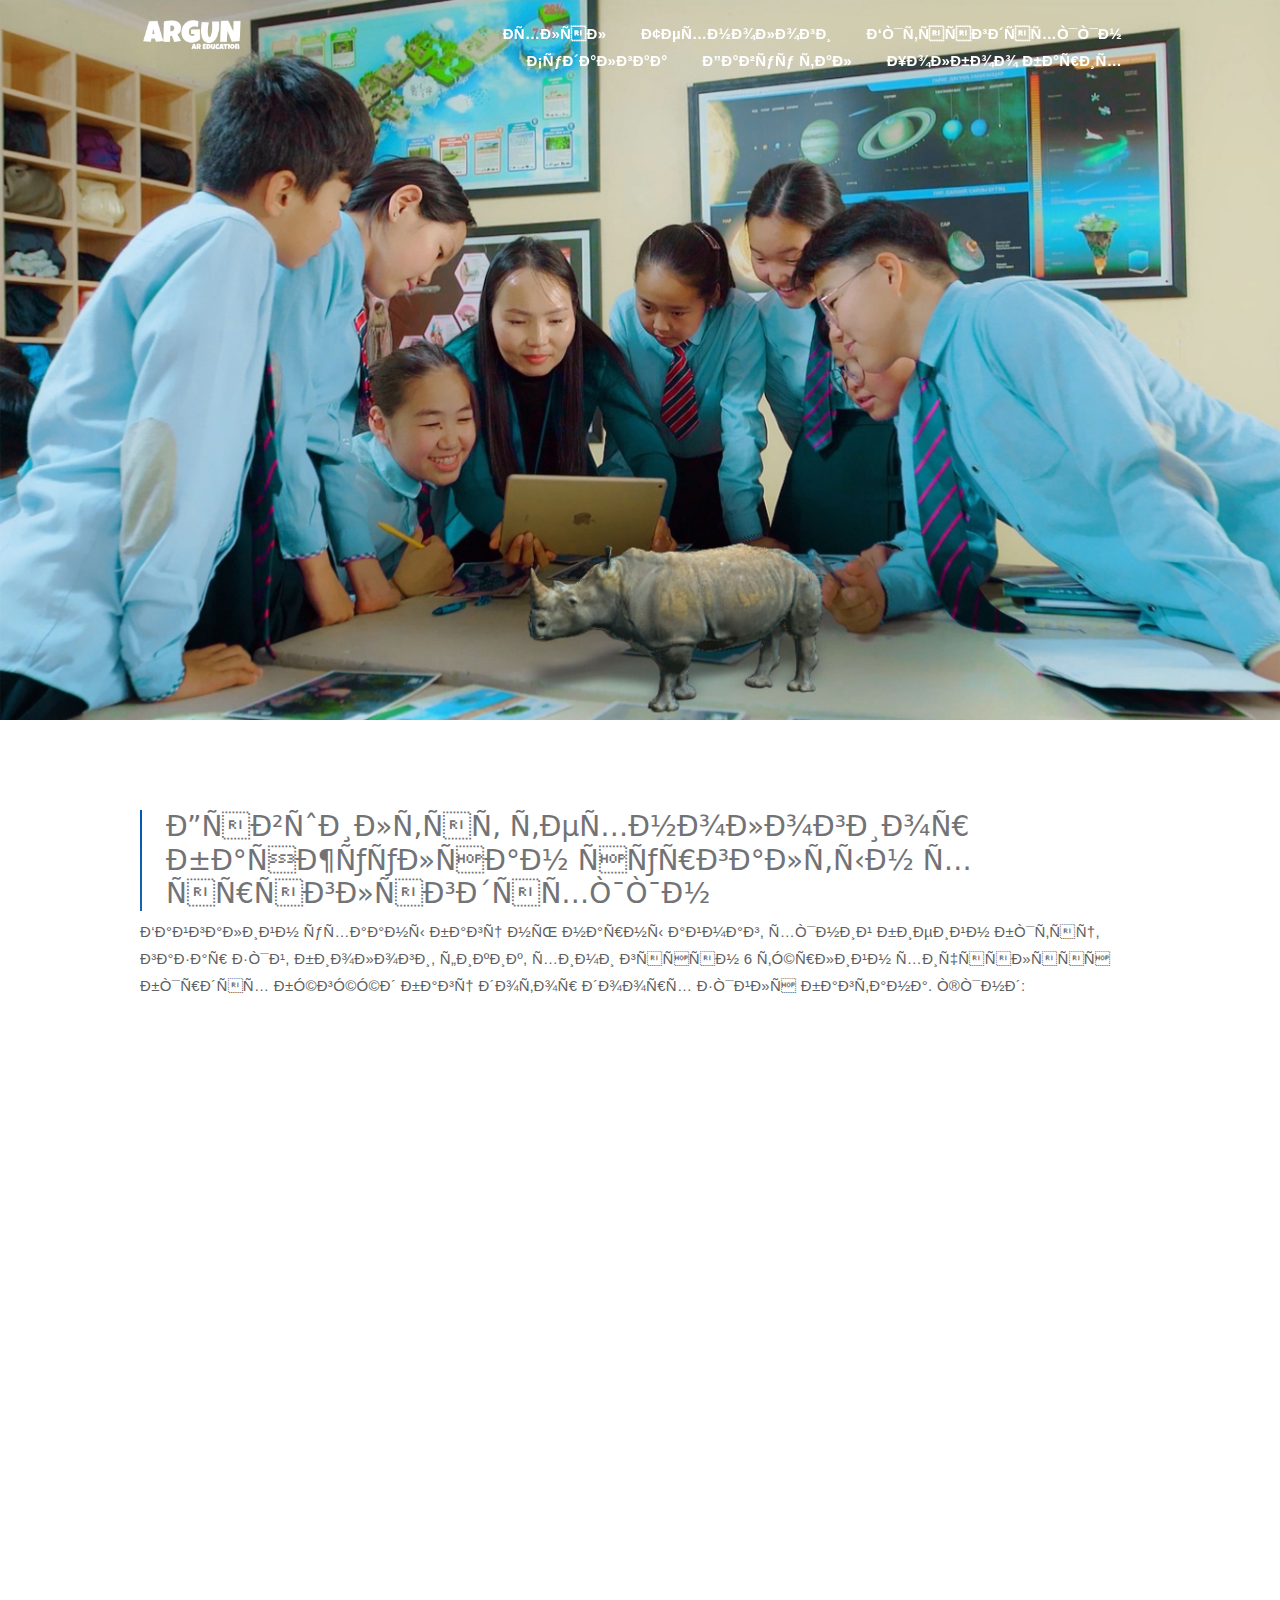
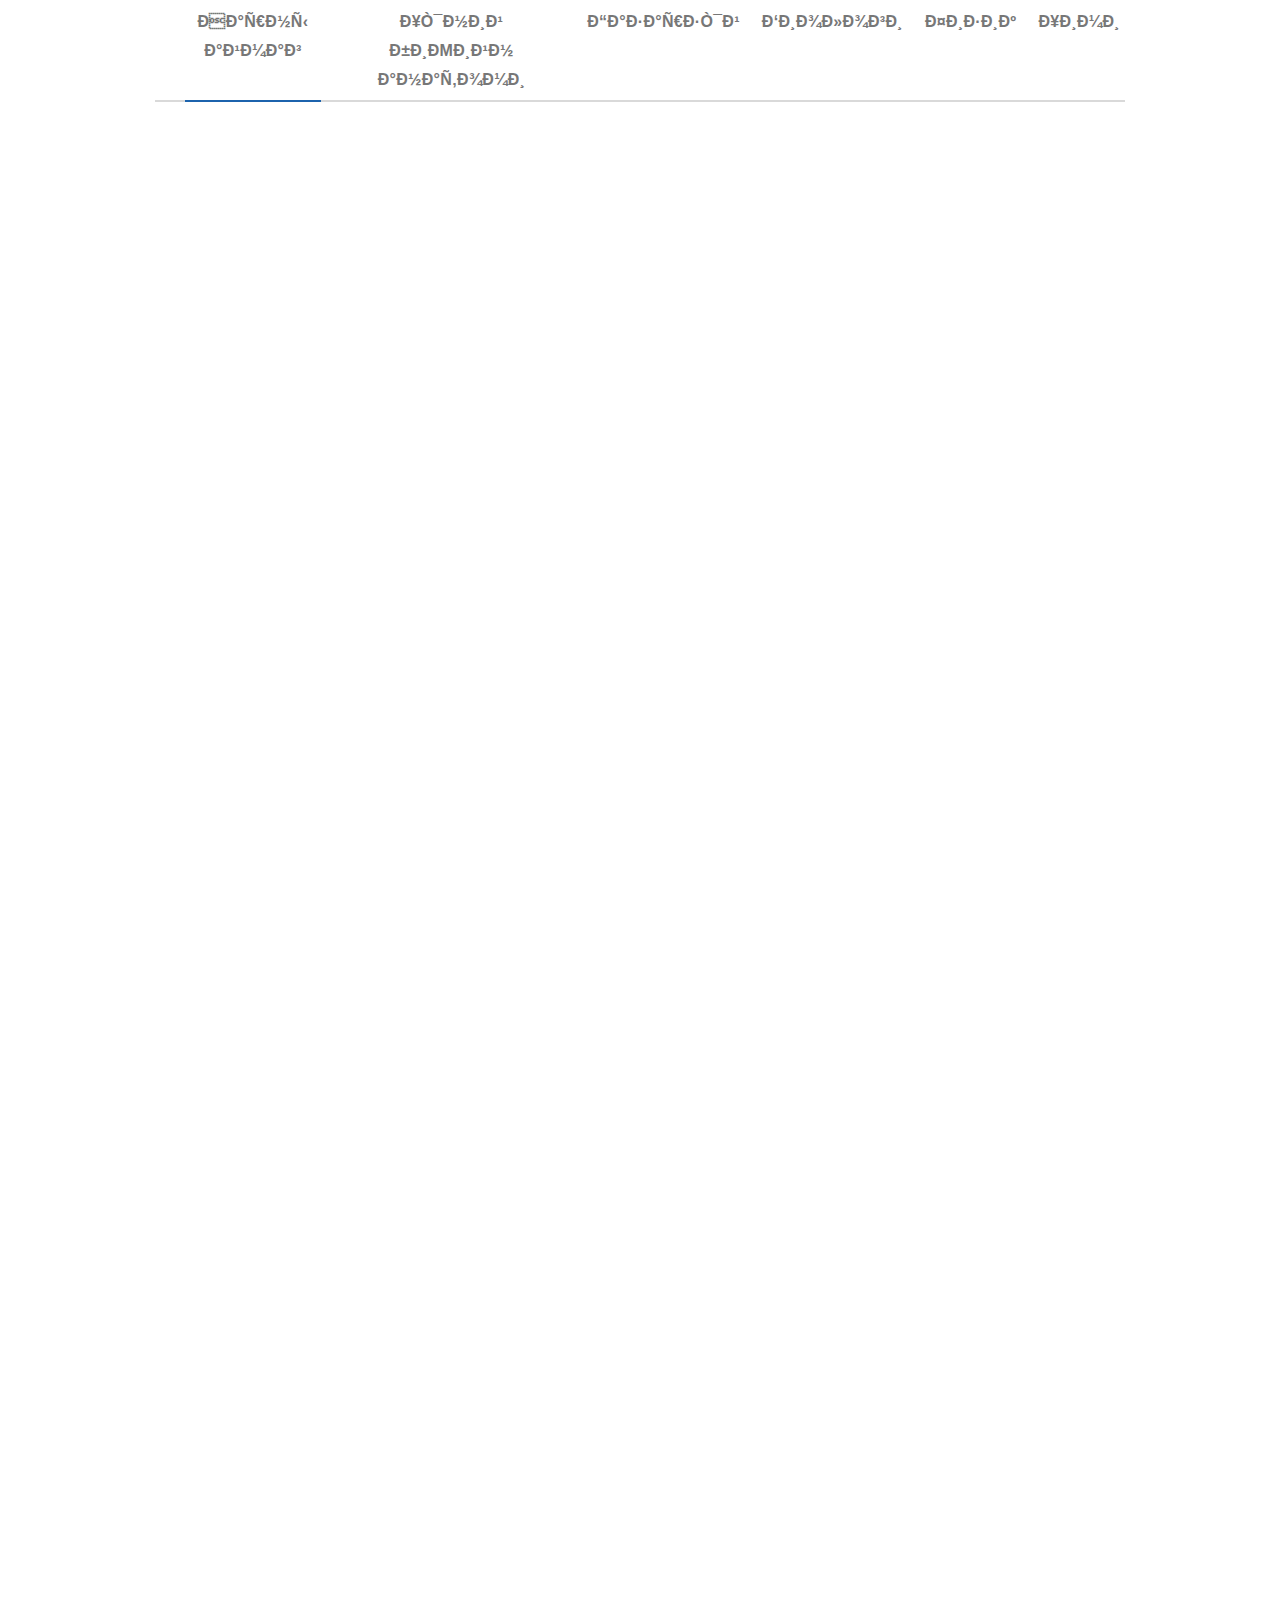
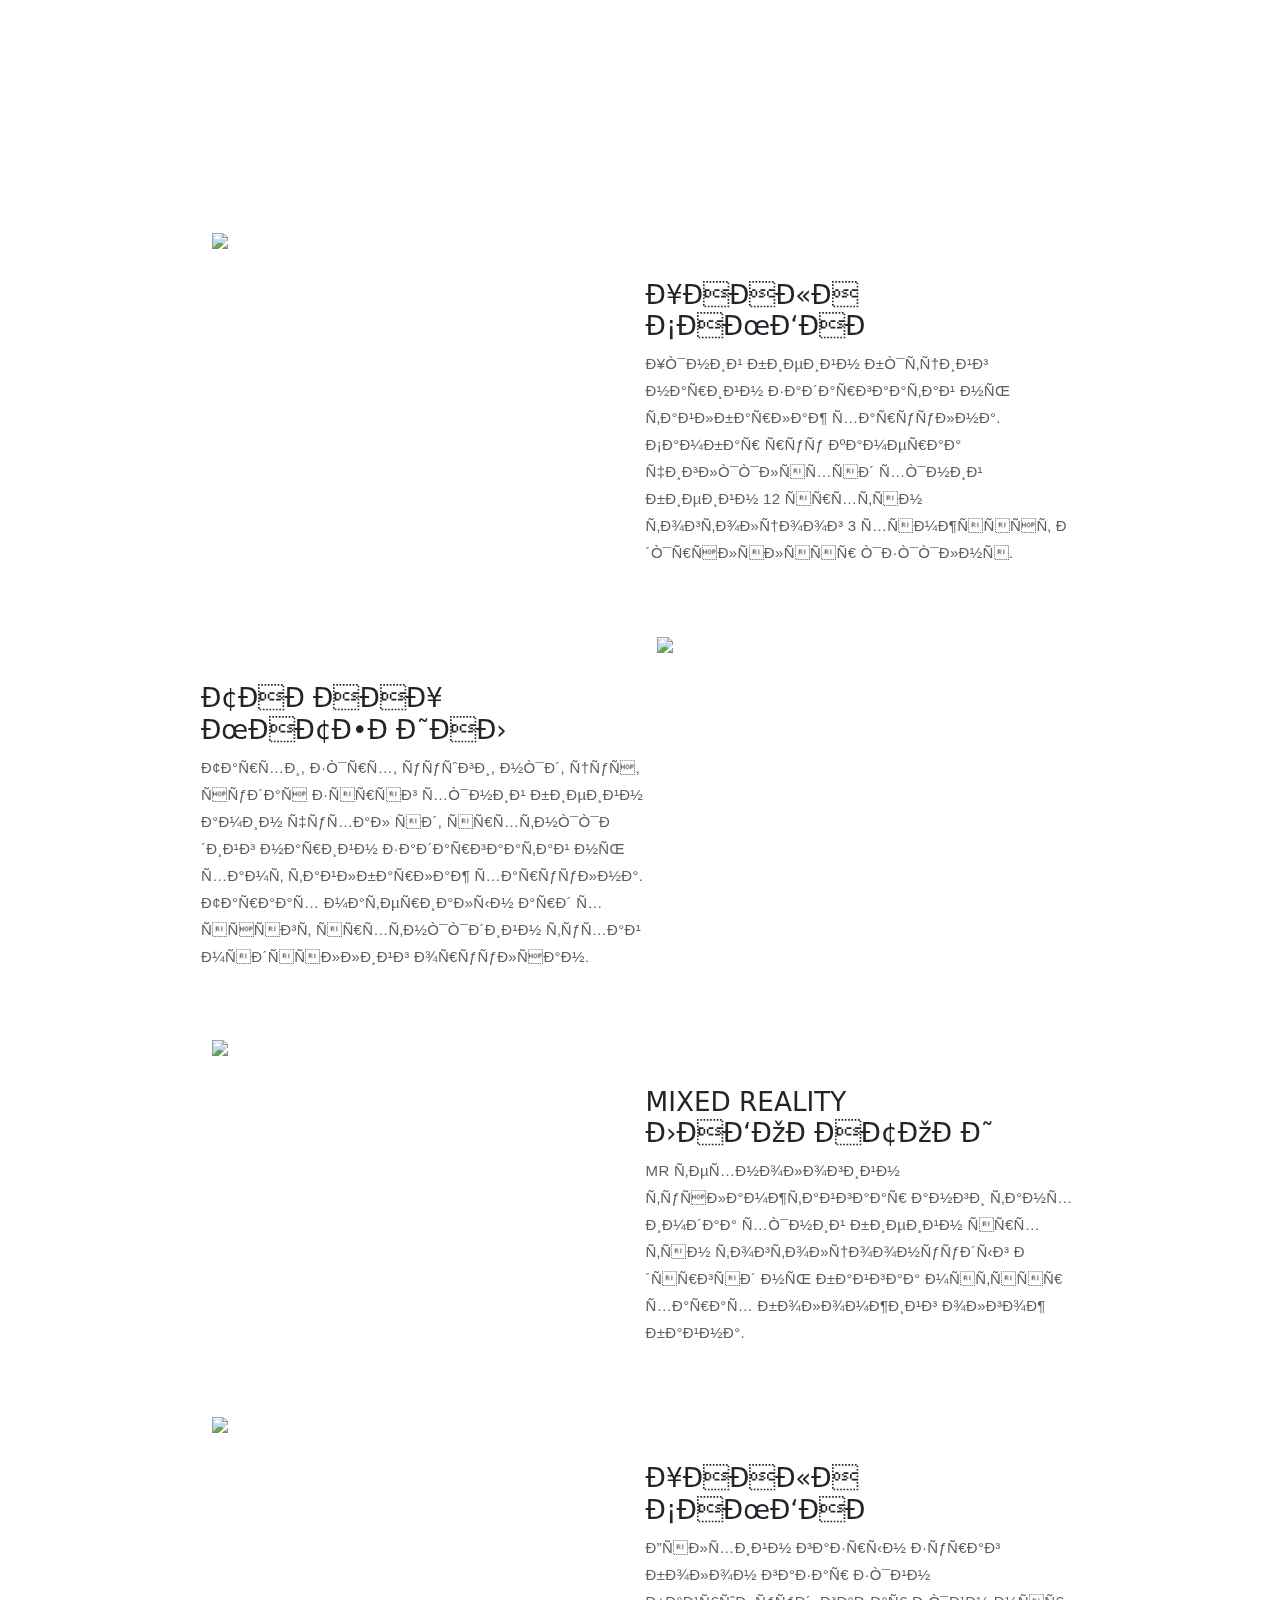
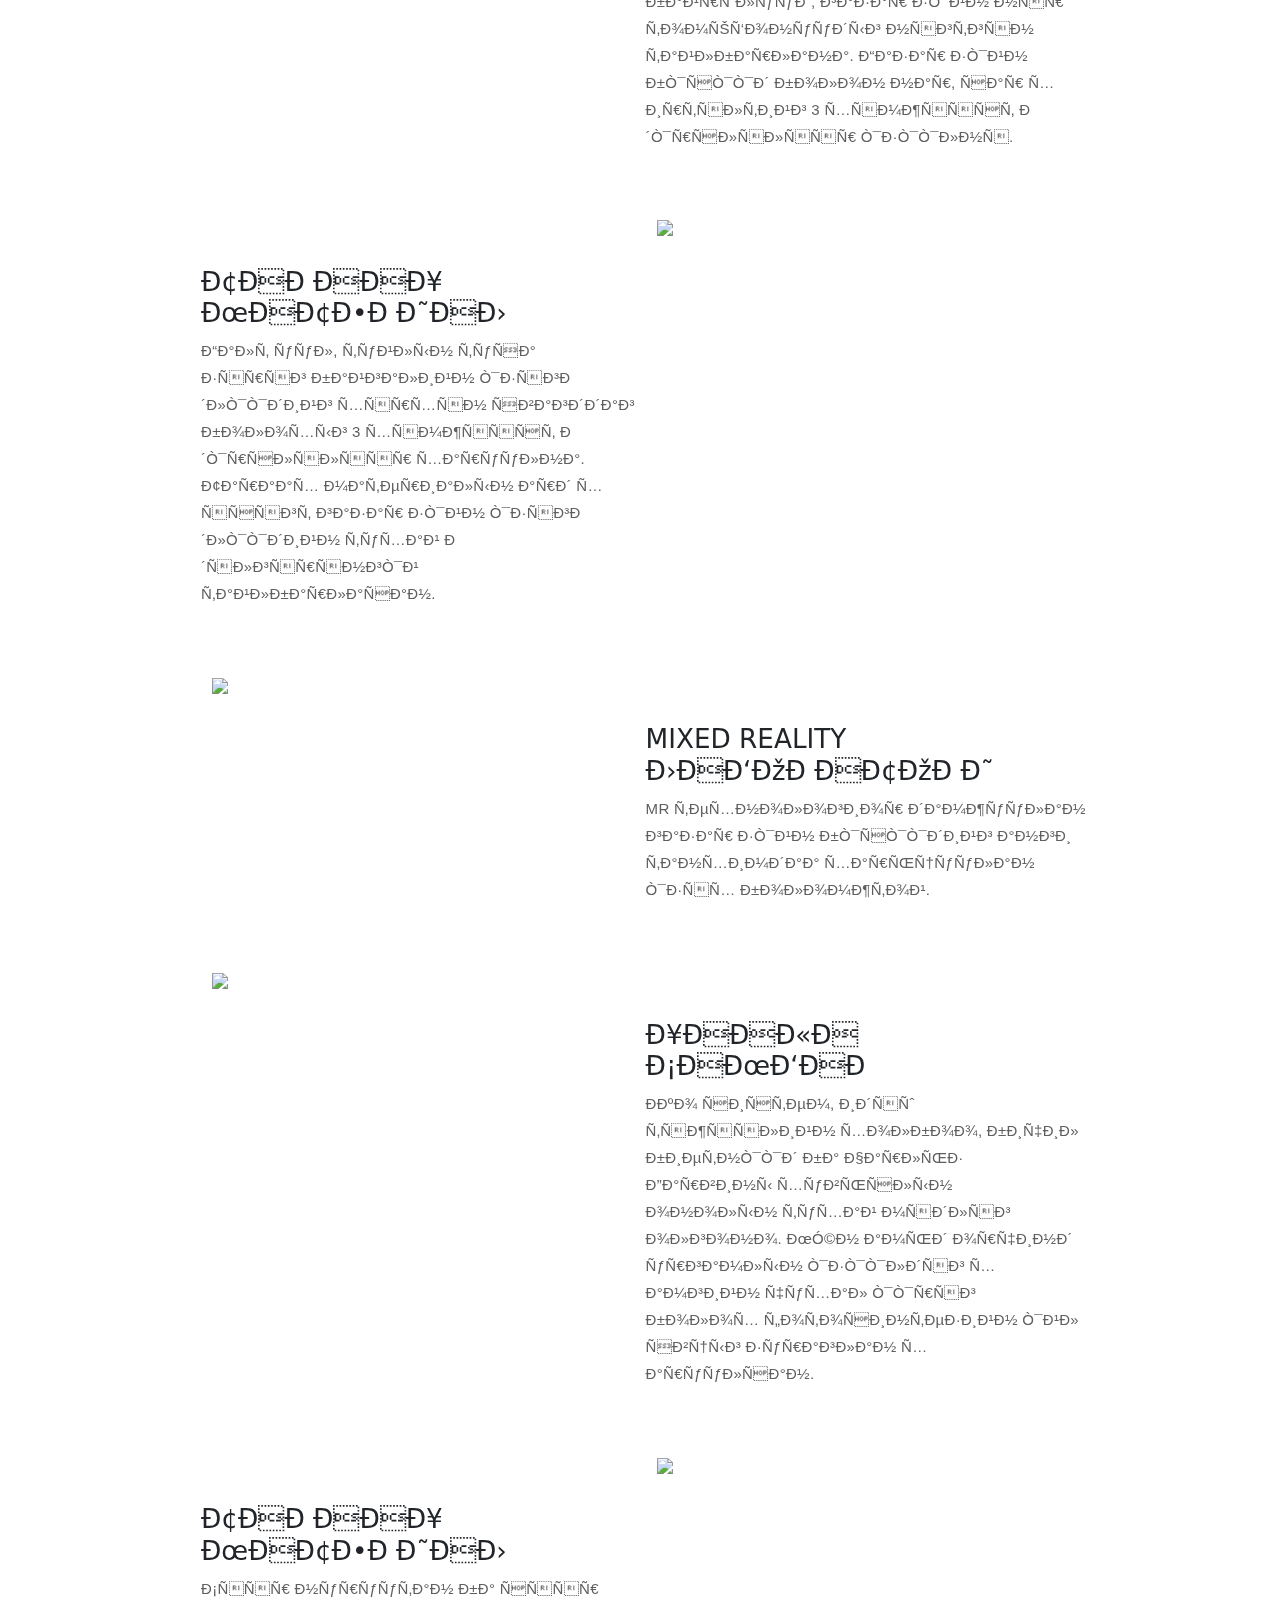
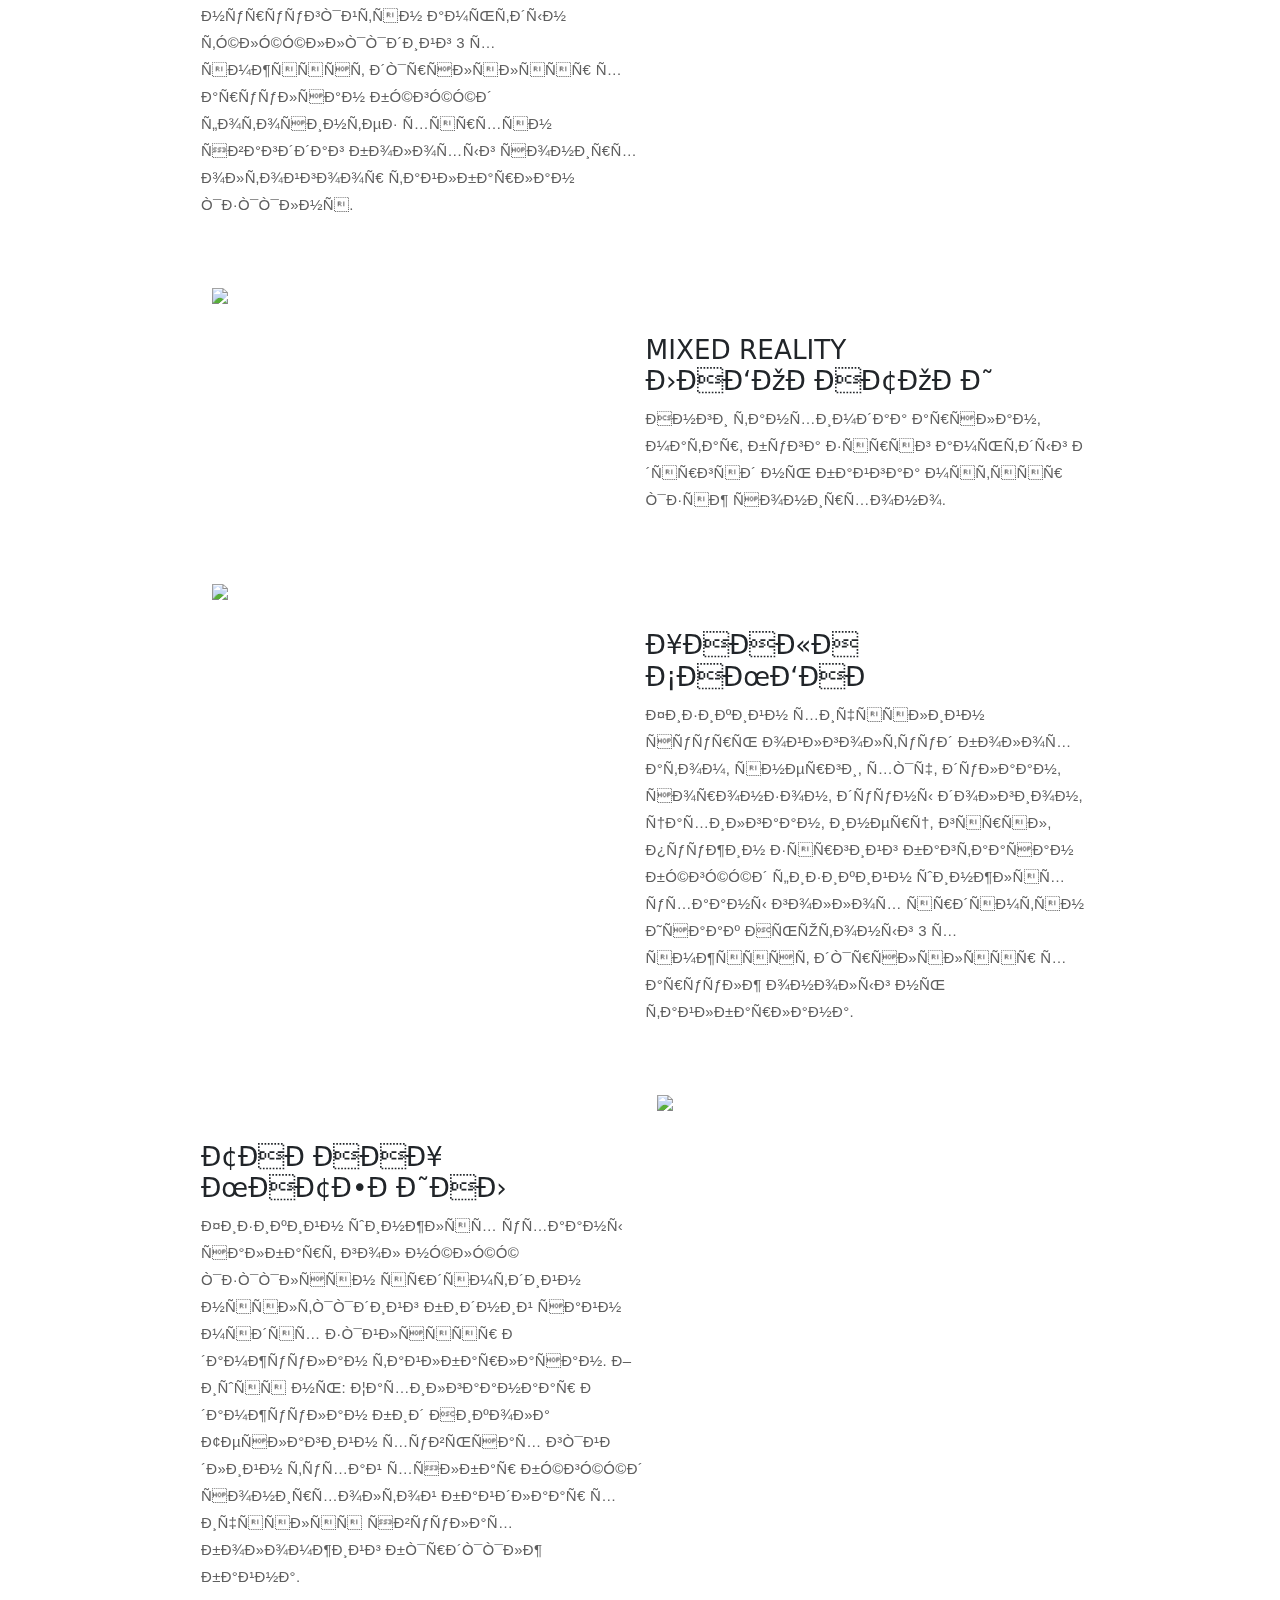
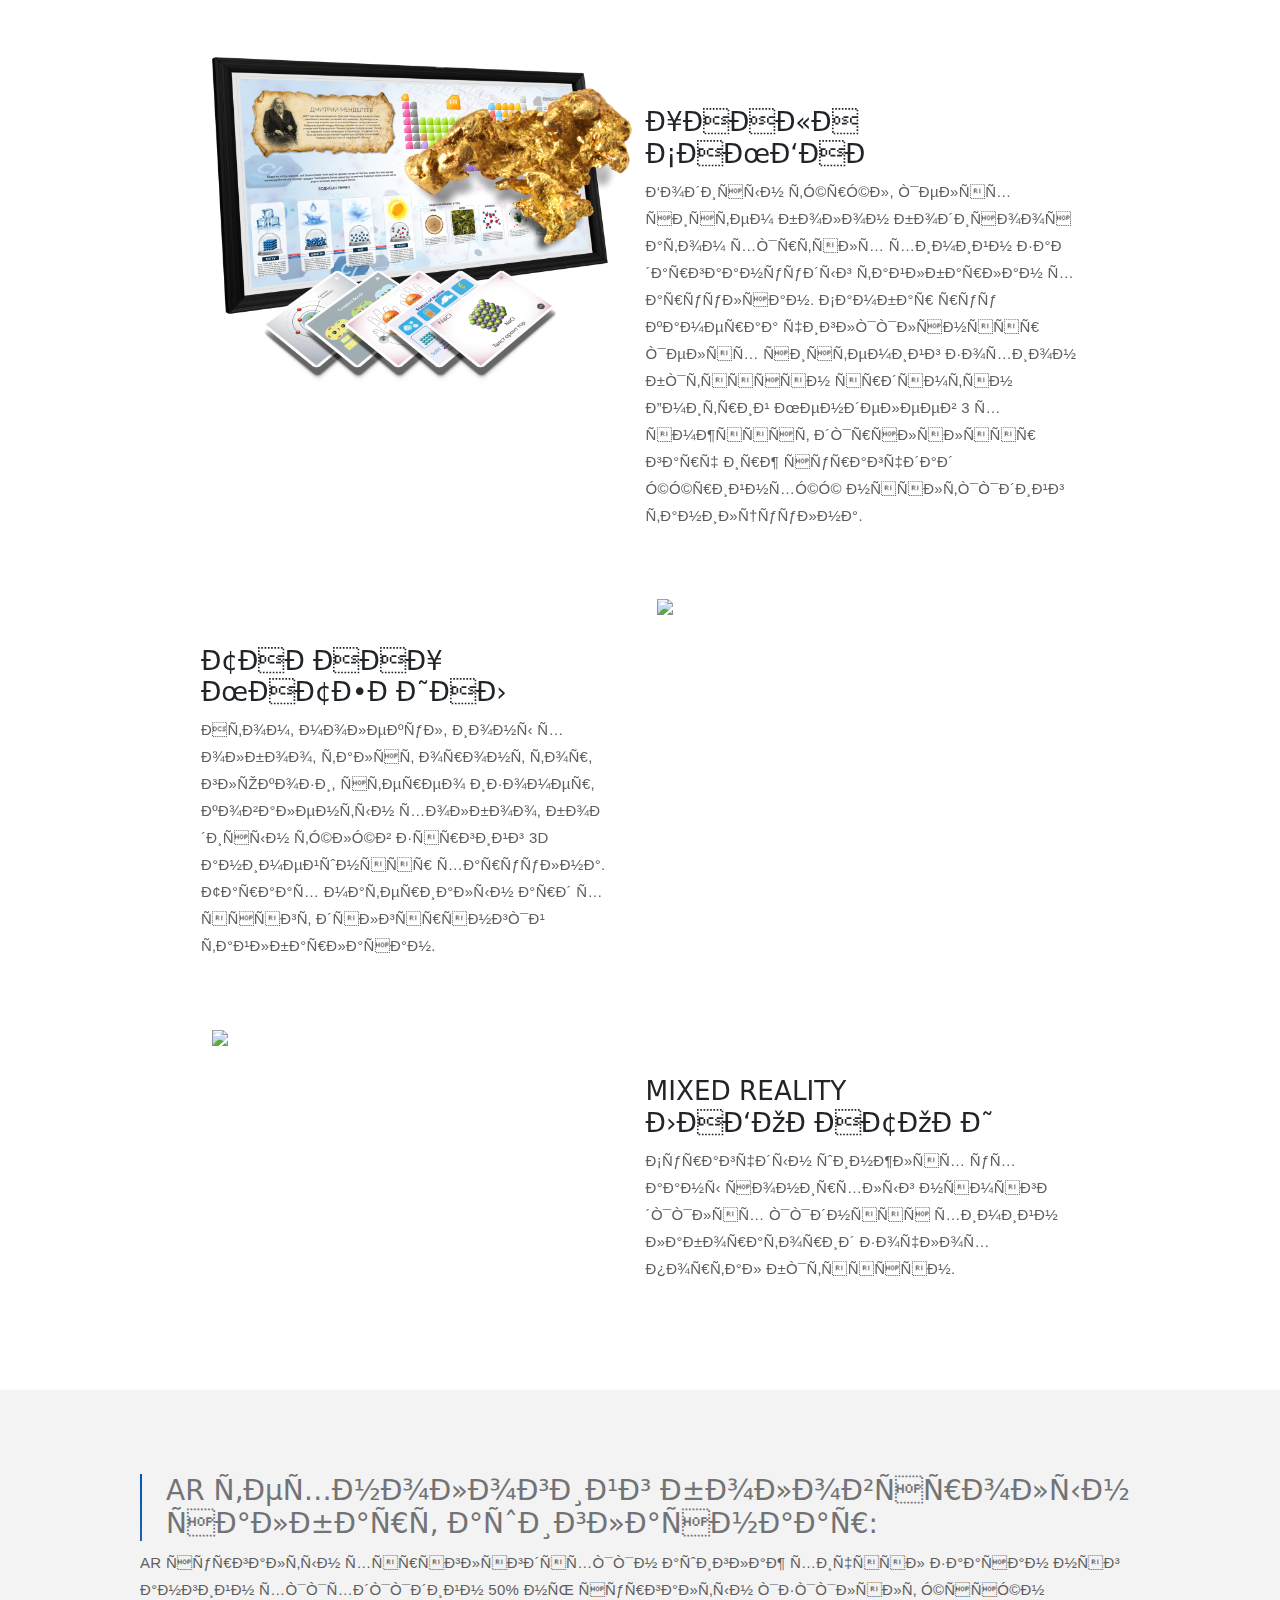
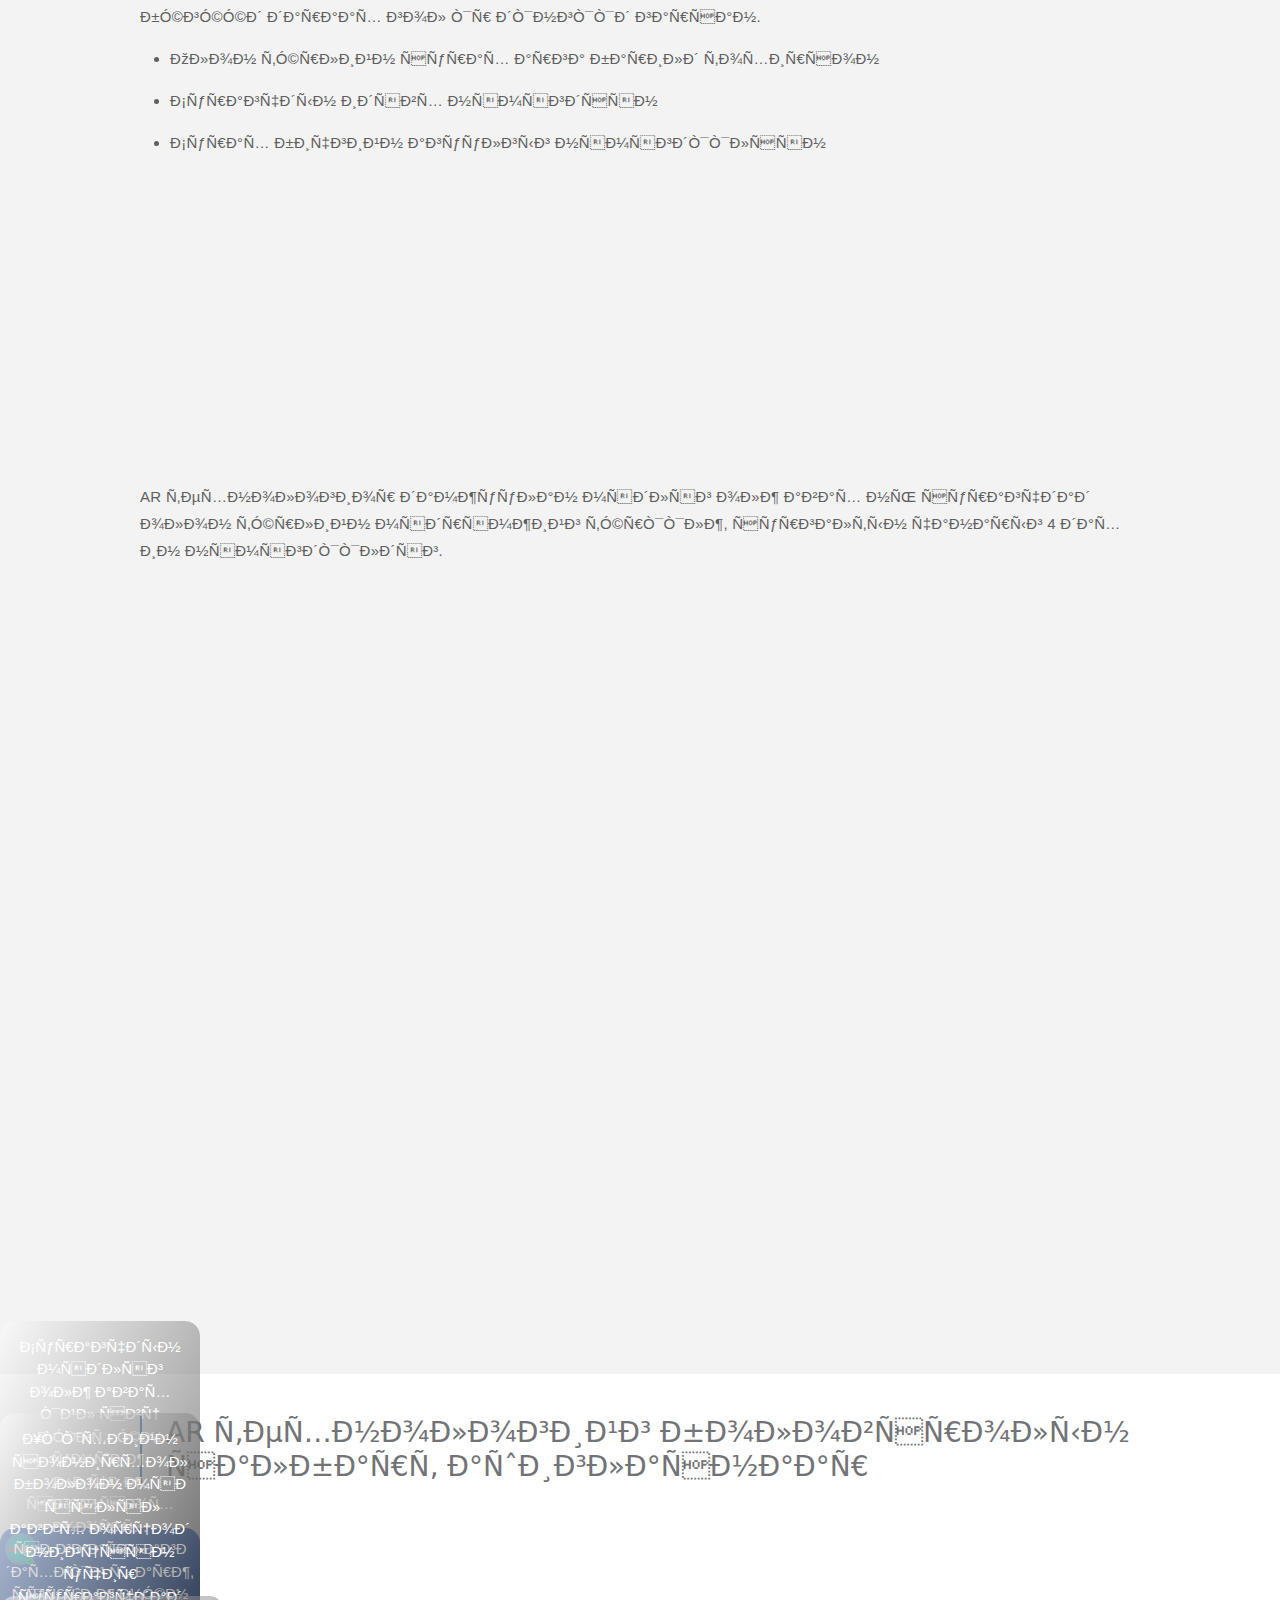
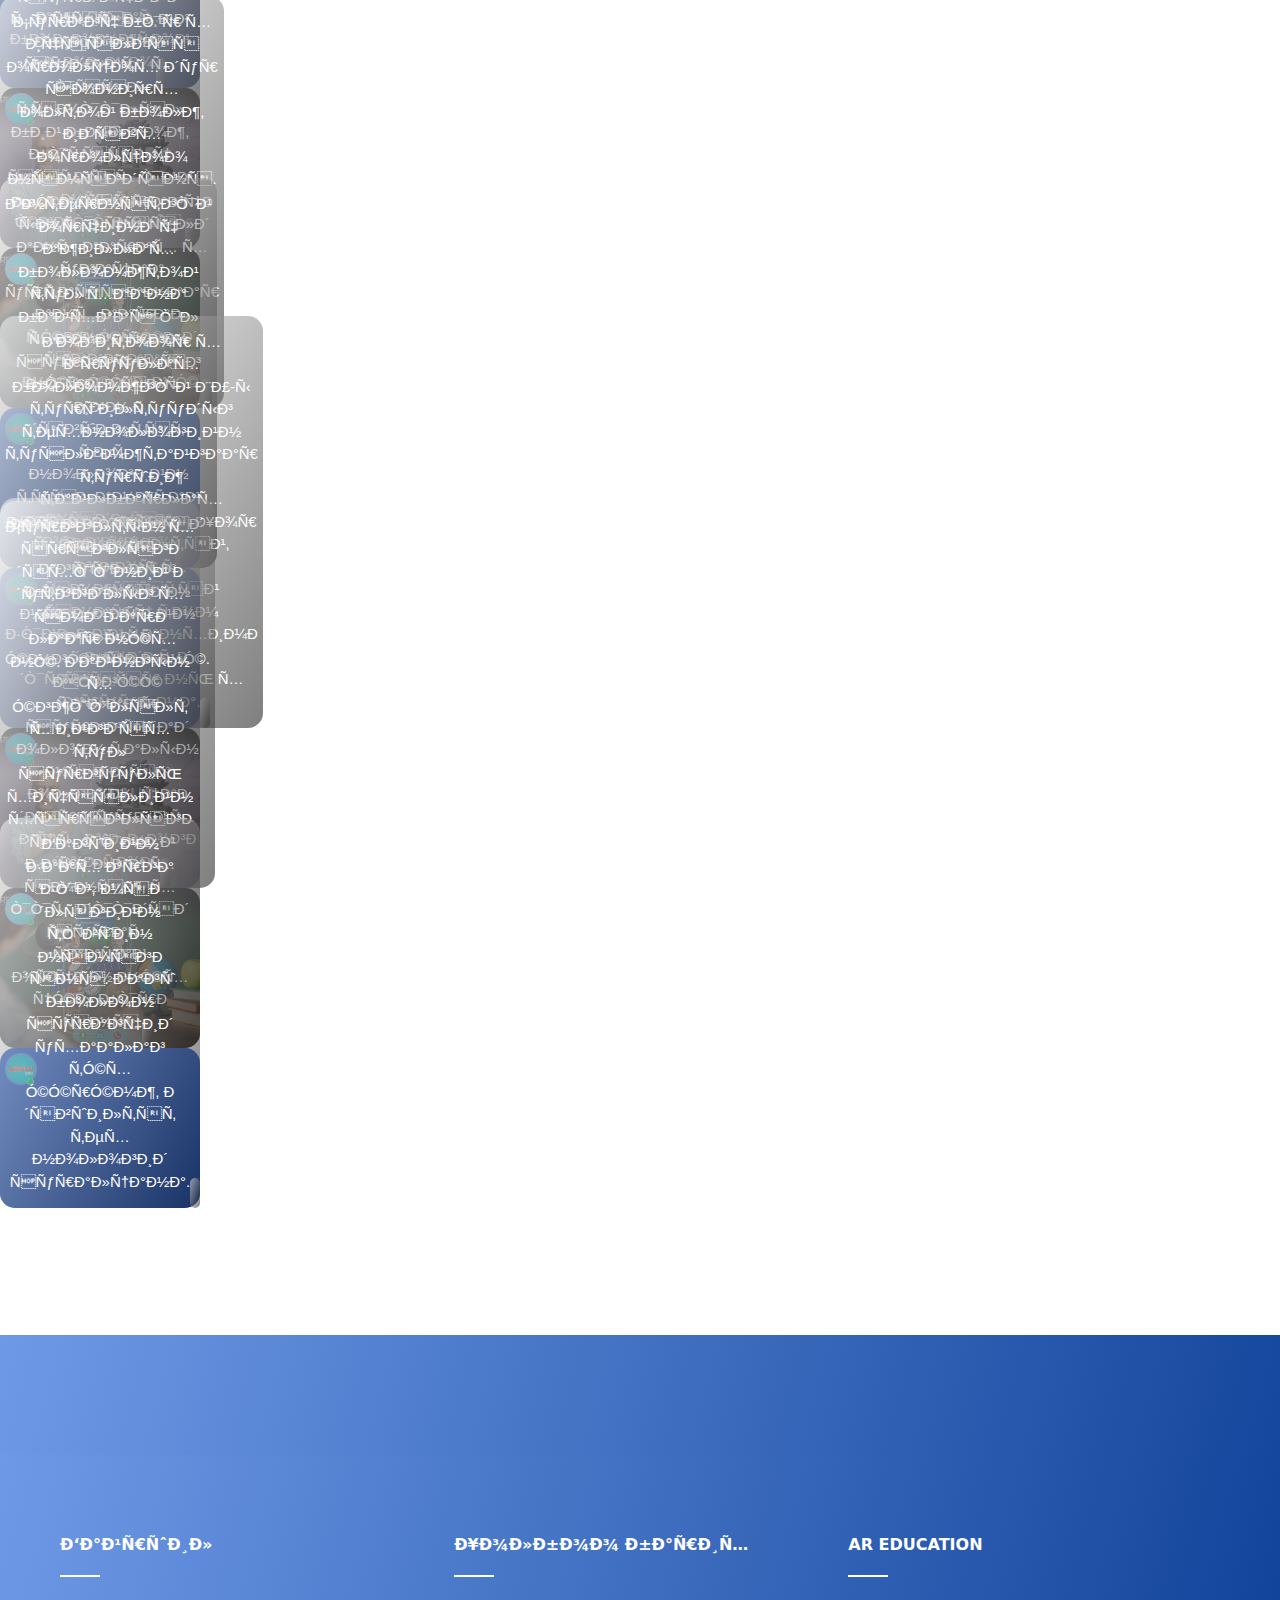
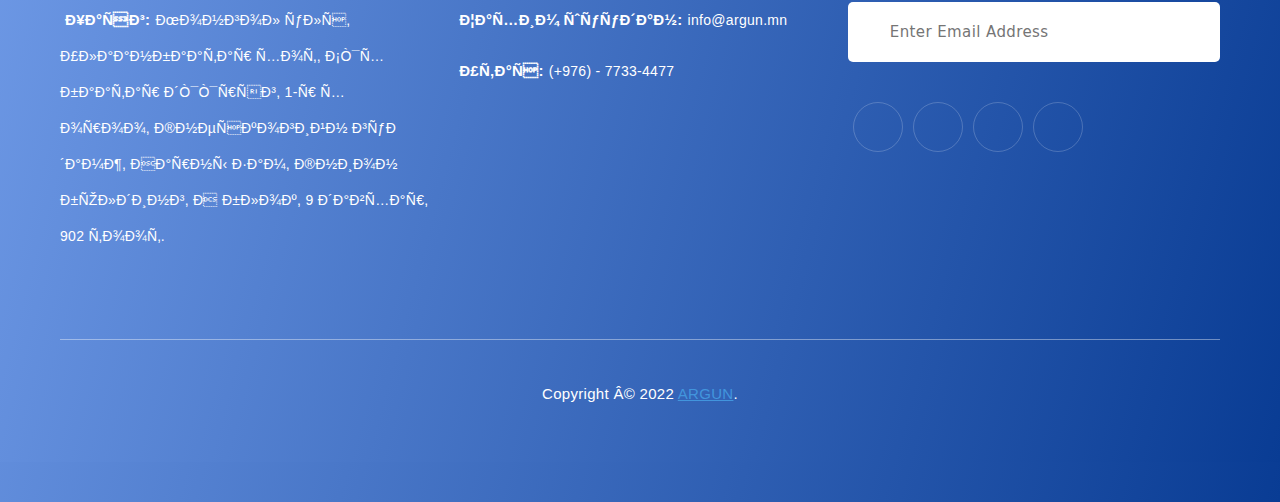
==== index.html @ aec7a7d9 "first commit" ====
<!DOCTYPE html>
<html>

<head>
	<link rel="preconnect" href="https://fonts.googleapis.com">
	<link rel="preconnect" href="https://fonts.gstatic.com" crossorigin>
	<link rel="stylesheet" href="https://use.fontawesome.com/releases/v5.15.4/css/all.css"
		integrity="sha384-DyZ88mC6Up2uqS4h/KRgHuoeGwBcD4Ng9SiP4dIRy0EXTlnuz47vAwmeGwVChigm" crossorigin="anonymous" />
	<link
		href="https://fonts.googleapis.com/css2?family=Acme&family=Balsamiq+Sans&family=Fredoka+One&family=Luckiest+Guy&display=swap"
		rel="stylesheet">
	<link rel="stylesheet" href="css/style.css">
	<link rel="stylesheet" href="https://cdn.jsdelivr.net/npm/bootstrap@5.1.1/dist/css/bootstrap.min.css" />
	<link rel="stylesheet" href="https://pro.fontawesome.com/releases/v5.10.0/css/all.css"
		integrity="sha384-AYmEC3Yw5cVb3ZcuHtOA93w35dYTsvhLPVnYs9eStHfGJvOvKxVfELGroGkvsg+p" crossorigin="anonymous" />
	<link rel="stylesheet" href="https://cdn.jsdelivr.net/npm/slick-carousel@1.8.1/slick/slick.css">
	<link rel="stylesheet" href="https://cdnjs.cloudflare.com/ajax/libs/slick-carousel/1.8.1/slick-theme.min.css">
	<link rel="stylesheet" href="https://unpkg.com/aos@2.3.1/dist/aos.css">
</head>

<body>

	<html lang="en">

	<head>
		<meta charset="utf-8">
		<meta http-equiv="X-UA-Compatible" content="IE=edge">
		<meta name="viewport" content="width=device-width, initial-scale=1">
		<!-- The above 3 meta tags *must* come first in the head; any other head content must come *after* these tags -->
		<title>Sticky Animated Header</title>
		<!-- HTML5 shim and Respond.js for IE8 support of HTML5 elements and media queries -->
		<!-- WARNING: Respond.js doesn't work if you view the page via file:// -->
		<!--[if lt IE 9]>
      <script src="https://oss.maxcdn.com/html5shiv/3.7.2/html5shiv.min.js"></script>
      <script src="https://oss.maxcdn.com/respond/1.4.2/respond.min.js"></script>
    <![endif]-->
	</head>

	<body>
		<style>
			/* Default slide */
			.center-slider .slick-slide {
				height: 350px;
				display: flex;
				align-items: center;
				justify-content: center;
				transform: scale(0.85);
				transition: all 0.1s ease-in-out;
			}

			.slick-next,
			.slick-prev {
				z-index: 5;
			}

			.slick-next {
				right: 15px;
			}

			.slick-prev {
				left: 15px;
			}

			.slick-next:before,
			.slick-prev:before {
				color: #1c63ad;
				font-size: 26px;
			}

			.story-item {
				height: 160px;
				border-radius: 15px;
				background: #3e7fff;
				background-repeat: no-repeat;
				background-size: cover;
				background-position: center center;
				color: white;
				position: relative;
				font-size: 15px;
			}

			.story-item:before {
				content: '';
				position: absolute;
				top: 0;
				right: 0;
				bottom: 0;
				left: 0;
				background-color: black;
				opacity: .2;
				border-radius: 15px;
			}

			.story-item span {
				position: absolute;
				bottom: 0;

				border-radius: 15px;
				padding: 15px 5px;
				font-family: sans-serif;
				text-align: center;
				background: linear-gradient(to left top, rgba(0, 0, 0, .5), rgba(255, 255, 255, .5));
			}

			.owl-stage {
				right: 15px;
			}

			.story-item img {
				background-repeat: no-repeat;
				background-size: cover;
				background-position: center center;
				width: 32px;
				height: 32px;
				margin: 5px;
				top: 0;
				left: 0;
				position: absolute;
			}
		</style>
		<!-- HEADER -->
		<header>
			<div class="wrap-container clearfix">
				<div class="branding">
					<a href="index.html">
						<img src="image/logo_white.png" class="logo-lg" alt="logo" title="logo" />
					</a>
					<a href="index.html">
						<img src="image/logo_white.png" class="logo-sm" alt="logo" title="logo" />
					</a>
				</div>
				<!-- menu div -->
				<div class="menu">
					<!--  this is the mobilex menu button -->
					<a href="#" id="mobileButton" class="mobileMenuButton"><span></span></a>
					<!--  this is the menu -->
					<ul class="listMenu">
						<li><a href="#section1">Эхлэл</a></li>
						<li><a href="#section2">Технологи</a></li>
						<li><a href="#section3">Бүтээгдэхүүн</a></li>
						<li><a href="#section4">Судалгаа</a></li>
						<li><a href="#section5">Давуу тал</a></li>
						<li><a href="#section6">Холбоо барих</a></li>
					</ul>
				</div>
			</div>
		</header>
		<div class="mobileMenu slideOut">
			<h2>Menu</h2>
			<!-- 05. obtain menu links from .listMenu and copy them to the here (Traversing the DOM) See js section 05-->
		</div>
		<div id="section1" class="showcase" id="section1">
			<div class="video-container">
				<video class="dsn-video" preload="none" autoplay="" loop="" muted="" playsinline=""
					poster="/image/bolovsrol tosol edu en.jpg">
					<source style="width:100%" src="./image/argun (1).mp4" type="video/mp4">
				</video>
				<!-- <iframe src="https://www.youtube.com/embed/jmGGDMfSAs0?autoplay=1&loop=1&mute=1" frameborder="0" width="100%" height="100%"
		frameborder="0" allow="accelerometer; autoplay; clipboard-write; encrypted-media; gyroscope; picture-in-picture" allowfullscreen
		></iframe> -->
				<!-- <iframe width="640" height="360" src="https://www.youtube.com/embed/jmGGDMfSAs0?autoplay=1&loop=1&mute=1&rel=0&showinfo=0" frameborder="0" allowfullscreen></iframe> -->
			</div>
			<!-- <div class="content">
		<h1>Shoot For The Stars</h1>
		<h3>Full screen video landing page</h3>
		<a href="#about" class="btn">Read More</a>
	  </div> -->
		</div>

		<section id="section2" class="section2 pt-50">
			<div class="icon-one"></div>
			<div class="icon-two"></div>
			<div class="icon-three"></div>
			<div class="icon-four"></div>
			<div class="icon-five"></div>
			<div class="icon-six"></div>
			<div class="icon-seven"></div>
			<div class="icon-eight"></div>
			<div class="icon-nine"></div>
			<div class="icon-ten"></div>
			<section>
				<div class="title-text">
					<h2>Дэвшилтэт технологиор баяжуулсан сургалтын хэрэглэгдэхүүн</h2>
					<p> Байгалийн ухааны багц нь нарны аймаг, хүний биеийн бүтэц, газар зүй, биологи, фикик, хими гэсэн
						6 төрлийн
						хичээлээс бүрдэх бөгөөд багц дотор доорх зүйлс багтана. Үүнд:</p>
				</div>
				<div class="three-column-images">
					<div class="row">
						<div class="col-xs-6 col-sm-4" data-aos="zoom-in">
							<img src="image/bolovsrol tosol 6.png" class="img-thumbnail img-responsive">
							<a href="#" target="_blank">AR технологиор баяжуулсан <b>Ханын самбар</b></a>

						</div>

						<div class="col-xs-6 col-sm-4" data-aos="zoom-in">
							<img src="image/bolovsrol tosol 10.png" class="img-thumbnail img-responsive">
							<a href="#" target="_blank">AR технологиор баяжуулсан <b>Тараах материал</b></a>

						</div>

						<div class="col-xs-6 col-sm-4" data-aos="zoom-in">
							<img src="image/MR store 3.png" class="img-thumbnail img-responsive">
							<a href="#" target="_blank">Сургалтын хэрэглэгдэхүүнтэй хоршин ажиллах <b>AR
									аппликейшн</b></a>

						</div>



						<div class="col-xs-6 col-sm-4" data-aos="zoom-in">
							<img src="image/8.png" class="img-thumbnail img-responsive">
							<a href="#" target="_blank">Аппликейшн суулган ашиглах <b>IPAD төхөөрөмж</b></a>

						</div>

						<div class="col-xs-6 col-sm-4" data-aos="zoom-in">
							<img src="image/9.png" class="img-thumbnail img-responsive">
							<a href="#" target="_blank">Дэлгэц рүү дүрс дамжуулах боломжтой <b>SMART BOX</b>
								төхөөрөмж</a>

						</div>

						<div class="col-xs-6 col-sm-4" data-aos="zoom-in">
							<img src="image/10.png" class="img-thumbnail img-responsive">
							<a href="#" target="_blank">Багшийн Гарын авлага</a>

						</div>

					</div> <!-- Row -->
				</div>
			</section>
		</section>
		<section id="section3" class="section pt-50">
			<div class="row">
				<div class="col-md-12">
					<div class="filters">
						<ul>
							<li data-filter=".idea" class="is-checked">Нарны аймаг</li>
							<li data-filter=".ui">Хүний биеийн анатоми</li>
							<li data-filter=".ux">Газарзүй</li>
							<li data-filter=".code">Биологи</li>
							<li data-filter=".logic">Физик</li>
							<li data-filter=".creativity">Хими</li>
						</ul>
					</div>
				</div>

				<div class="col-md-12">
					<div class="rows grid">
						<div class="some-box grid-item idea" data-category="ads">
							<article class="row" id="idea-one">
								<div data-aos="fade-right"><img src="image/bolovsrol tosol 5.png" /></div>
								<div class="text" data-aos="fade-left">
									<h3>ХАНЫН САМБАР</h3>
									<p>Нарны аймгийн 8 гараг, астеройд, куйпер бүслүүр болон дэлхийн агаар мандлыг
										нэр томъёотой нь хамт тайлбарласан.
										Тойрог замд гарагууд хэрхэн эргэлддэг болохыг үзэх боломжтой бөгөөд одон орон
										судлалд үнэтэй хувь
										нэмэр оруулсан эрдэмтэн болох Галилео
										Галилей 3 хэмжээст дүрслэлээр гарч ирэн өөрийнхөө нээлтүүдийг танилцуулна.</p>
								</div>
							</article>

							<article class="row" id="idea-two">
								<div class="text" data-aos="fade-right">
									<h3>ТАРААХ МАТЕРИАЛ</h3>
									<p>Нар болон 8 гарагуудыг тус бүрд нь дэлгэрэнгүй задалж харуулна.
										Сурагчид гарагуудыг томруулж, жижигрүүлэх, эргүүлж, тойруулах зэргээр харах
										боломжтой. Тараах
										материалын ард хэсэгт гарагуудын тухай сонирхолтой мэдээллүүдийг оруулсан.</p>
								</div>
								<div data-aos="fade-left"><img src="image//bolovsrol tosol 3.png" /></div>
							</article>

							<article class="row" id="idea-three">
								<div data-aos="fade-right"><img src="image/MR store 3.png" /></div>
								<div class="text" data-aos="fade-left">
									<h3>MIXED REALITY ЛАБОРАТОРИ</h3>
									<p>Сурагчдад хичээлийг сонирхолтой байлгах үүднээс
										MR технологиор баяжуулсан портал бүтээв.
										Сурагчид MR технологиор дамжуулан сарны гадаргуу дээр зочилж, саран дээр очсон
										мэт мэдрэмжийг авч,
										дэлхий гарагаа харангаа сансрын нисгэгчийг удирдан явуулж, саран дээрх барилга
										байгууламжуудтай
										танилцан, од эрхсийг ажиглах боломжтой.</p>
								</div>
							</article>

						</div>
						<div class="some-box grid-item ui" data-category="ads">
							<article class="row" id="idea-one">
								<div><img src="image/bolovsrol tosol 6.png" /></div>
								<div class="text">
									<h3>ХАНЫН САМБАР</h3>
									<p>Хүний биеийн бүтцийг нарийн задаргаатай нь тайлбарлаж харуулна. Самбар руу
										камераа чиглүүлэхэд
										хүний биеийн 12 эрхтэн тогтолцоог 3 хэмжээст дүрслэлээр үзүүлнэ.</p>
								</div>
							</article>

							<article class="row" id="idea-two">
								<div class="text">
									<h3>ТАРААХ МАТЕРИАЛ</h3>
									<p>Тархи, зүрх, уушги, нүд, цус, судас зэрэг хүний биеийн амин чухал эд, эрхтнүүдийг
										нарийн
										задаргаатай нь хамт тайлбарлаж харуулна. Тараах материалын ард хэсэгт
										эрхтнүүдийн тухай мэдээллийг
										оруулсан.</p>
								</div>
								<div><img src="image/bolovsrol tosol 4.png" /></div>
							</article>

							<article class="row" id="idea-three">
								<div><img src="image/MR store 4.png" /></div>
								<div class="text">
									<h3>MIXED REALITY ЛАБОРАТОРИ</h3>
									<p>MR технологийн тусламжтайгаар анги танхимдаа хүний биеийн эрхтэн тогтолцоонуудыг
										дэргэд нь байгаа
										мэтээр харах боломжийг олгож байна.</p>
								</div>
							</article>
						</div>
						<div class="some-box grid-item ux" data-category="ads">
							<article class="row" id="idea-one">
								<div><img src="image/bolovsrol tosol 7.png" /></div>
								<div class="text">
									<h3>ХАНЫН САМБАР</h3>
									<p>Дэлхийн газрын зураг болон газар зүйн байршлууд, газар зүйн нэр томъёонуудыг
										нэгтгэн тайлбарлана.
										Газар зүйн бүсүүд болон нар, сар хиртэлтийг
										3 хэмжээст дүрслэлээр үзүүлнэ.</p>
								</div>
							</article>

							<article class="row" id="idea-two">
								<div class="text">
									<h3>ТАРААХ МАТЕРИАЛ</h3>
									<p>Галт уул, туйлын туяа зэрэг байгалийн үзэгдлүүдийг хэрхэн явагддаг болохыг 3
										хэмжээст дүрслэлээр
										харуулна.
										Тараах материалын ард хэсэгт газар зүйн үзэгдлүүдийн тухай дэлгэрэнгүй
										тайлбарласан.</p>
								</div>
								<div><img src="image/bolovsrol tosol 8.png" /></div>
							</article>

							<article class="row" id="idea-three">
								<div><img src="image/MR store 6.png" /></div>
								<div class="text">
									<h3>MIXED REALITY ЛАБОРАТОРИ</h3>
									<p>MR технологиор дамжуулан газар зүйн бүсүүдийг анги танхимдаа харьцуулан үзэх
										боломжтой.</p>
								</div>
							</article>
						</div>
						<div class="some-box grid-item code" data-category="ads">
							<article class="row" id="idea-one">
								<div><img src="image/bolovsrol tosol 9.png" /></div>
								<div class="text">
									<h3>ХАНЫН САМБАР</h3>
									<p>Эко систем, идэш тэжээлийн холбоо, бичил биетнүүд ба
										Чарльз Дарвины хувьслын онолын тухай мэдлэг олгоно. Мөн амьд орчинд ургамлын
										үзүүлдэг хамгийн чухал
										үүрэг болох фотосинтезийн үйл явцыг зураглан харуулсан.</p>
								</div>
							</article>

							<article class="row" id="idea-two">
								<div class="text">
									<h3>ТАРААХ МАТЕРИАЛ</h3>
									<p>Сээр нуруутан ба сээр нуруугүйтэн амьтдын төлөөллүүдийг 3 хэмжээст дүрслэлээр
										харуулсан бөгөөд
										фотосинтез хэрхэн явагддаг болохыг сонирхолтойгоор
										тайлбарлан үзүүлнэ.</p>
								</div>
								<div><img src="image/bolovsrol tosol 10.png" /></div>
							</article>

							<article class="row" id="idea-three">
								<div><img src="image/MR store 7.png" /></div>
								<div class="text">
									<h3>MIXED REALITY ЛАБОРАТОРИ</h3>
									<p>Анги танхимдаа
										арслан, матар, буга зэрэг амьтдыг дэргэд нь байгаа мэтээр үзэж сонирхоно.</p>
								</div>
							</article>
						</div>
						<div class="some-box grid-item logic" data-category="ads">
							<article class="row" id="idea-one">
								<div><img src="image/bolovsrol tosol 11.png" /></div>
								<div class="text">
									<h3>ХАНЫН САМБАР</h3>
									<p>Физикийн хичээлийн суурь ойлголтууд болох атом, энерги, хүч, дулаан, соронзон,
										дууны долгион,
										цахилгаан, инерц, гэрэл, пуужин зэргийг багтаасан бөгөөд физикийн шинжлэх ухааны
										голлох эрдэмтэн
										Исаак Ньютоныг 3 хэмжээст дүрслэлээр харуулж онолыг нь тайлбарлана.</p>
								</div>
							</article>

							<article class="row" id="idea-two">
								<div class="text">
									<h3>
										ТАРААХ МАТЕРИАЛ</h3>
									<p>Физикийн шинжлэх ухааны салбарт гол нөлөө үзүүлсэн эрдэмтдийн нээлтүүдийг бидний
										сайн мэдэх
										зүйлсээр дамжуулан тайлбарласан.
										Жишээ нь: Цахилгаанаар дамжуулан бид Никола Теслагийн хувьсах гүйдлийн тухай
										хялбар бөгөөд
										сонирхолтой байдлаар хичээлээ явуулах боломжийг бүрдүүлж байна.</p>
								</div>
								<div><img src="image/bolovsrol tosol 12.png" /></div>
							</article>
						</div>
						<div class="some-box grid-item creativity" data-category="ads">
							<article class="row" id="idea-one">
								<div><img src="image/bolovsrol tosol edu 6.png" /></div>
								<div class="text">
									<h3>ХАНЫН САМБАР</h3>
									<p>Бодисын төрөл, үелэх систем болон бодисоос атом хүртэлх химийн задаргаануудыг
										тайлбарлан харуулсан.
										Самбар руу камераа чиглүүлснээр үелэх системийг зохион бүтээсэн эрдэмтэн Дмитрий
										Менделеев 3
										хэмжээст дүрслэлээр гарч ирж сурагчдад өөрийнхөө нээлтүүдийг танилцуулна.</p>
								</div>
							</article>

							<article class="row" id="idea-two">
								<div class="text">
									<h3>ТАРААХ МАТЕРИАЛ</h3>
									<p>Атом, молекул, ионы холбоо, талст оронт тор, глюкози, стерео изомер, ковалентын
										холбоо, бодисын
										төлөв зэргийг 3D анимейшнээр харуулна.
										Тараах материалын ард хэсэгт дэлгэрэнгүй
										тайлбарласан.</p>
								</div>
								<div><img src="image/bolovsrol tosol 14.png" /></div>
							</article>

							<article class="row" id="idea-three">
								<div><img src="image/MR store 8.png" /></div>
								<div class="text">
									<h3>MIXED REALITY ЛАБОРАТОРИ</h3>
									<p>Сурагчдын шинжлэх ухааны сонирхлыг нэмэгдүүлэх үүднээс химийн лабораторид зочлох
										портал бүтээсэн.</p>
								</div>
							</article>
						</div>
					</div>
				</div>
			</div>
		</section>
		<section id="section4" class="section " style="background-color: #f3f3f3;">
			<section class="edu-percentage pt-50">
				<div class="title-text">
					<h2>AR технологийг боловсролын салбарт ашигласнаар:</h2>
					<p>AR сургалтын хэрэглэгдэхүүн ашиглаж хичээл заасан нэг ангийн хүүхдүүдийн 50% нь сургалтын
						үзүүлэлт өссөн
						бөгөөд
						дараах гол үр дүнгүүд гарсан.</p>
					<ul>
						<li>Олон төрлийн сурах арга барилд тохирсон</li>
						<li>Сурагчдын идэвх нэмэгдсэн</li>
						<li>Сурах бичгийн агуулгыг нэмэгдүүлсэн</li>
					</ul>
				</div>
				<img class="infographic" src="image/graphics.png" alt="" data-aos="zoom-out">
				<div class="title-text-1">
					<p>AR технологиор дамжуулан мэдлэг олж авах нь сурагчдад олон төрлийн мэдрэмжийг төрүүлж, сургалтын
						чанарыг 4
						дахин нэмэгдүүлдэг.</p>
				</div>
				<img class="graphic" src="image/argun infographic 8-gray.png" alt="" data-aos="zoom-out">
			</section>
		</section>
		<section id="section5" class="section">
			<div class="title-text pt-50">
				<h2>AR технологийг боловсролын салбарт ашигласнаар</h2>
			</div>
			<div class="center-slider">
				<div class="story-item item" style="background-image:url(image/AR\ product\ 1.jpg); width: 200px;">
					<img src="image/Group 21.png" alt="">
					<span>Сурагчдын мэдлэг олж авах үйл явц зөвхөн уншиж, бичиж, сонсохоор хязгаарлагдахгүй харж, туршиж
						мөн ажиглах боломжтой болно.<span>
				</div>
				<div class="story-item item" style="background-image:url(image/AR\ product\ 2.jpg); width: 200px;">
					<img src="image/Group 21.png" alt="">
					<span>Хүүхдийн сонирхол болон мэдээлэл авах орцод нийцсэн учир сурагчдад хичээлийг бие даан судлах
						хүсэл тэмүүлэл бий болгож, бүтээлч сэтгэхүйг нь хөгжүүлнэ.<span>
				</div>
				<div class="story-item item" style="background-image:url(image/AR\ product\ 3.jpg); width: 200px;">
					<img src="image/Group 21.png" alt="">
					<span>Сурагч бүр хичээлдээ оролцох дур сонирхолтой болж, идэвх оролцоо нэмэгдэнэ. Мөн сурагчдын
						хичээлд анхаарах хугацаа уртассанаар анхаарал төвлөрөлд сайнаар нөлөөлнө.
						<span>
				</div>
				<div class="story-item item" style="background-image:url(image/AR\ product\ 4.jpg); width: 200px;">
					<img src="image/Group 21.png" alt="">
					<span>Интернэтгүй орчинд ч ажиллах боломжтой тул хаана байхаас үл хамааран сурагч нэг бүрд дэлхийн
						дэвшилтэт технологийн тусламжтай мэдлэг олгоно.<span>
				</div>
				<div class="story-item item" style="background-image:url(image/AR\ product\ 1.jpg); width: 200px;">
					<img src="image/Group 21.png" alt="">
					<span>Бодитоор харуулах боломжгүй ШУ-ы туршилтуудыг технологийн тусламжтайгаар туршиж тайлбарлах
						боломжтой. Хор хөнөөлтэй, овор хэмжээтэй ямар ч том зүйлийг танхимд бодит дүрсээр нь
						харуулна.<span>
				</div>
				<div class="story-item item" style="background-image:url(image/AR\ product\ 2.jpg); width: 200px; ">
					<img src="image/Group 21.png" alt="">
					<span>Нэг дүрсэд олон агуулгыг багтаасан нь багшийн ажлыг хөнгөвчилнө. Нөгөө талаар сурагчдад олон
						талын мэдлэг олгон, чадваржуулах ач холбогдолтой.
						<span>
				</div>
				<div class="story-item item" style="background-image:url(image/AR\ product\ 3.jpg); width: 200px;">
					<img src="image/Group 21.png" alt="">
					<span>Сургалтын хэрэглэгдэхүүний дутагдлыг хямд зардлаар нөхнө. Байнгын хөгжүүлэлт хийгдэх тул
						сургууль хичээлийн хэрэглэгдэхүүний зардлаа хэмнэж, хүүхдүүдэд сурах таатай орчин нөхцөл
						бүрдэнэ. <span>
				</div>
				<div class="story-item item" style="background-image:url(image/AR\ product\ 4.jpg); width: 200px;">
					<img src="image/Group 21.png" alt="">
					<span>Багшийн заах арга зүй, мэдлэгийн түвшин нэмэгдэнэ. Багш болон сурагчид ухаалаг төхөөрөмж,
						дэвшилтэт технологид суралцана. <span>
				</div>
			</div>
		</section>
		<section id="section6" class="footer">
			<div class="footer ">
				<div class="row">
					<!--- END COL -->
					<div class="col-md-4 col-sm-4 col-xs-12">
						<div class="single_footer single_footer_address">
							<h4>Байршил</h4>
							<ul>
								<li><b>Хаяг:</b><a href="#">Монгол улс, Улаанбаатар хот, Сүхбаатар дүүрэг, 1-р хороо,
										Юнескогийн гудамж,
										Нарны зам, Юнион бюлдинг, А блок, 9 давхар, 902 тоот.</a></li>
							</ul>
						</div>
					</div>
					<div class="col-lg-4 col-sm-4 col-xs-12">
						<div class="single_footer">
							<h4>Холбоо барих</h4>
							<ul>
								<li><b>Цахим шуудан:</b><a href="#">info@argun.mn</a></li>
								<li><b>Утас:</b><a href="#">(+976) - 7733-4477</a></li>
							</ul>
						</div>
					</div>
					<!--- END COL -->
					<div class="col-md-4 col-sm-4 col-xs-12">
						<div class="single_footer single_footer_address">
							<h4>AR education</h4>
							<div class="signup_form">
								<form action="#" class="subscribe">
									<input type="text" class="subscribe__input" placeholder="Enter Email Address">
									<button type="button" class="subscribe__btn"><i
											class="fas fa-paper-plane"></i></button>
								</form>
							</div>
						</div>
						<div class="social_profile">
							<ul>
								<li><a href="#"><i class="fab fa-facebook-f"></i></a></li>
								<li><a href="#"><i class="fab fa-twitter"></i></a></li>
								<li><a href="#"><i class="fab fa-google-plus-g"></i></a></li>
								<li><a href="#"><i class="fab fa-instagram"></i></a></li>
							</ul>
						</div>
					</div>
					<!--- END COL -->
				</div>
				<!--- END ROW -->
				<div class="row">
					<div class="col-lg-12 col-sm-12 col-xs-12">
						<p class="copyright">Copyright © 2022 <a href="#">ARGUN</a>.</p>
					</div>
					<!--- END COL -->
				</div>
				<!--- END ROW -->
			</div>
		</section>
		<!--BACK TO TOP BUTTON-->
		<div class="m-backtotop" aria-hidden="true">
			<div class="arrow">
				<i class="fa fa-arrow-up"></i>
			</div>
			<div class="text">
		
			</div>
		</div>
		<!-- jQuery -->
		<script type="text/javascript" src="https://ajax.googleapis.com/ajax/libs/jquery/1.11.3/jquery.min.js"></script>
	</body>

	</html>
	<script src="js/scripts.js"></script>
	<script>
		// var settings ****************************************************
		var $header = $('header');
		var $brand = $('.branding');
		var $logoLG = $('.logo-lg');
		var $logoSM = $('.logo-sm');
		var $overlay = $('<div class="overlay"></div>');
		var $menu = $('.mobileMenu');
		var $ul = $('<ul></ul>');
		// code setting  (mobile menu )*************************************


		// 01. append overlay div (see overlay var) to body
		$("body").append($overlay);

		// 02. lock page scroll whe the mobile menu is active, Given a jQuery object that represents a set of DOM elements, the .add() method constructs a new jQuery object from the union of those elements and the ones passed into the method.
		$overlay.add($menu).on('scroll touchmove mousewheel', function (event) {
			event.preventDefault();
		});

		// 03. on mobile button press, slide menu in and show overlay
		$('#mobileButton').click(function (event) {
			event.preventDefault();
			//Show the overlay and we add some opacity animation
			$overlay.show().animate({ opacity: 0.8, }, 200);
			//Togle class
			$menu.toggleClass("slideOut");
		});

		// 04. on overlay click, close menu and hide overlay
		$overlay.click(function () {
			//Hide the overlay and set opacity to 0
			$overlay.hide().animate({ opacity: 0, }, 200);
			//Togle class
			$menu.toggleClass("slideOut");
		});

		// 05. obtain menu links from .listMenu and copy them to the mobile menu (Traversing the DOM)
		$menu.append($ul);
		$('.listMenu a').each(function () {
			var $anchor = $(this);
			var $li = $('<li></li>');
			$anchor.clone().appendTo($li);
			$ul.append($li);
		});

		// 06. we add the class stick to the fixed header to change his appearance and the apparence of their content on scroll
		$(window).scroll(function () {
			if ($(this).scrollTop() > 100) {
				$($header).addClass("stick");
				$($brand).addClass('stick')
				$($logoLG).hide();
				$($logoSM).show();
			}
			else {
				$($header).removeClass("stick");
				$($brand).removeClass('stick');
				$($logoSM).hide();
				$($logoLG).show();
			}
		});
	</script>
	<script async defer src="https://connect.facebook.net/en_US/sdk.js#xfbml=1&version=v3.2"></script>
	<!-- <script src="https://cdnjs.cloudflare.com/ajax/libs/jquery/2.1.3/jquery.min.js" integrity="sha256-H+K7U5CnXl1h5ywQfKtSj8PCmoN9aaq30gDh27Xc0jk=" crossorigin="anonymous"></script> -->
	<script src="https://ajax.googleapis.com/ajax/libs/jquery/3.5.1/jquery.min.js"></script>
	<script src="https://cdn.jsdelivr.net/npm/bootstrap@5.1.1/dist/js/bootstrap.bundle.min.js"></script>
	<script src="https://cdn.jsdelivr.net/npm/slick-carousel@1.8.1/slick/slick.min.js"></script>
	<script src="https://unpkg.com/aos@2.3.1/dist/aos.js"></script>
	<script src="https://unpkg.com/isotope-layout@3/dist/isotope.pkgd.min.js"></script>
	<script src="javascript.js"></script>

</body>

</html>
---- css/style.css ----
* {
	margin: 0;
	padding: 0;
	box-sizing: border-box;
}

/* 
==================================================
- main body
==================================================
*/
@import url(https://fonts.googleapis.com/css?family=Raleway);

html,
body {
	height: 100%;
	font-family: 'Montserrat', sans-serif;
	background: #fff;
	font-size: 15px;
	color: #777777;
	line-height: 1.7em;
	font-weight: 400;
	padding: 0;
	margin: 0 auto;
}

.pt-50 {
	max-width: 1000px;
	margin: 0 auto;
}

.text-center {
	text-align: center;
}

.clearfix::after {
	content: "";
	display: table;
	clear: both;
}

.title-text h2 {
	position: relative;
    padding-left: 26px;
    color: #727376;
    font-size: 28px;
}
.title-text h2::before {
    position: absolute;
    content: '';
    top: 0;
    left: 0;
    height: 100%;
    width: 2px;
    background-image: linear-gradient(0deg, rgba(28, 99, 173) 0%, rgba(0, 88, 179) 100%);
}
h3 {
	color: #222338;
}

/* 
==================================================
- h , p
==================================================
*/
/* Just for the example */
h1 {
	font-family: sans-serif;
	color: #660066;
	position: absolute;
	top: 50%;
	left: 50%;
	transform: translate(-50%, -50%);
	font-size: 1.5em;
}


h1 span {
	font-weight: normal;
	font-size: 0.5em;
}
p, ul li{
	font-size: 15px;
    line-height: 1.8;
    color: #5f5f5f;
    margin-bottom: 15px;
    font-weight: 400;
    letter-spacing: 0.3px;
    font-family: 'Montserrat', sans-serif;
}

/* 
==================================================
- Header 
==================================================
*/
header {
	position: fixed;
	top: 0px;
	padding: 20px 0;
	width: 100%;
	height: 130px;
	color: #fff;
	background-color: transparent;
	transition: all 0.4s ease-in-out;
	-webkit-transition: all 0.4s ease-in-out;
	z-index: 1000;
}

header.stick {
	height: 50px;
	text-align: left;
	padding: 10px 0 !Important;
	transition: all 0.4s ease-in-out;
	-webkit-transition: all 0.4s ease-in-out;
	background: #1c63ad;
}

.wrap-container {
	padding-left: 15px;
	padding-right: 15px;
}

.branding {
	width: 25%;
	float: left;
	text-align: left;
	height: 90px;
	transition: all 0.4s ease-in-out;
	-webkit-transition: all 0.4s ease-in-out;
}

.branding.stick {
	height: 30px;
	transition: all 0.4s ease-in-out;
	-webkit-transition: all 0.4s ease-in-out;
}

.logo-lg {
	max-width: 100px;
}

.logo-sm {
	max-width: 100px;
	display: none;
}

.menu {
	width: 75%;
	float: left;
	text-align: right;
}

.listMenu {
	display: none;
}

/* 
==================================================
- The Mobile Menu
==================================================
*/

/* The Menu Button */
.mobileMenuButton {
	display: inline-block;
	position: relative;
	width: 30px;
	height: 34px;
	z-index: 1000;
	border-radius: 4px;
	transition: all 0.4s ease;
	-webkit-transition: all 0.4s ease;

}

.mobileMenuButton:hover {
	border: 1px solid #000;
	background-color: rgba(0, 0, 0, 0.7);
	border-radius: 4px;
}

.mobileMenuButton:active {
	border: 1px solid #000;
	background-color: rgba(0, 0, 0, 0.7);
	border-radius: 4px;
}

.mobileMenuButton:hover span {
	background: #fff;
}

.mobileMenuButton:hover span:before {
	background: #fff;
}

.mobileMenuButton:hover span:after {
	background: #fff;
}


.mobileMenuButton span {
	margin-top: 50%;
}

.mobileMenuButton span,
.mobileMenuButton span:before,
.mobileMenuButton span:after {
	cursor: pointer;
	border-radius: 5px;
	height: 4px;
	width: 22px;
	background: #fff;
	position: absolute;
	left: 0;
	right: 0;
	margin-left: auto;
	margin-right: auto;
	display: block;
	content: '';
}

.mobileMenuButton span:before {
	top: -8px;
}

.mobileMenuButton span:after {
	bottom: -8px;
}



/* The Menu */
.mobileMenu {
	width: 240px;
	height: 100vh;
	position: fixed;
	top: 0;
	right: 0;
	background-color: #1c63ad;
	z-index: 1200;
	text-align: right;
	padding-top: 100px;
	transition: all .3s ease-in-out;

}

.slideOut {
	margin-right: -240px;
	transition: all .3s ease-in-out;
}

.slideIn {
	margin-right: 0px;
}

.mobileMenu h2 {
	font-family: sans-serif;
	color: #fff;
	font-size: 36px;
	padding-right: 30px;
	margin-bottom: 30px;
}

.mobileMenu ul {
	list-style: none;
}


.mobileMenu li {
	border-bottom: 1px solid #e3e3e3;
	padding: 0 30px;
}

.mobileMenu li a {
	color: #fff;
	line-height: inherit;
	padding: 0;
	font-weight: 600;
	padding: 12px 0;
	font-size: 15px;
	text-decoration: none;
	font-family: sans-serif;
	display: block;
	/* CSS Transition */
	-webkit-transition: all .2s ease-in-out;
	-moz-transition: all .2s ease-in-out;
	-ms-transition: all .2s ease-in-out;
	-o-transition: all .2s ease-in-out;
	transition: all .2s ease-in-out;
}

.mobileMenu li a:hover {
	text-shadow: 0px 0px 2px #ffffff;
	text-decoration: none;
}


.overlay {
	background: rgba(0, 0, 0, 0.7);
	width: 100%;
	height: 100%;
	position: absolute;
	top: 0;
	left: 0;
	display: none;
	opacity: 0;
	position: fixed;
	transition: all .3s ease-in-out;
	z-index: 1150;
}




/* 
==================================================
- Media Query Mobile First Aproach
==================================================
*/
@media (min-width:769px) {
	h1 {
		font-size: 2em;
	}

	.overlay {
		display: none !important;
	}

	.mobileMenu {
		display: none;
	}

	.wrap-container {
		width: 80%;
		margin: 0 auto;
	}

	.mobileMenuButton {
		display: none;
	}

	.listMenu {
		display: inherit;
	}

	.listMenu li {
		display: inline;
		padding: 0px 15px;
	}


	.listMenu li a {
		color: #fff;
		line-height: inherit;
		padding: 0;
		font-weight: 600;
		font-size: 15px;
		text-decoration: none;
		font-family: sans-serif;
		display: inline-block;
		/* CSS Transition */
		-webkit-transition: all .2s ease-in-out;
		-moz-transition: all .2s ease-in-out;
		-ms-transition: all .2s ease-in-out;
		-o-transition: all .2s ease-in-out;
		transition: all .2s ease-in-out;
	}

	.listMenu li a:hover {
		text-shadow: 0px 0px 2px #ffffff;
		text-decoration: none;
	}

	.mobileButton {
		display: none;
	}

}

/* 
==================================================
- Video
==================================================
*/
.showcase .dsn-video {
	width: 100%;
}

/* 
==================================================
- Section 2
==================================================
*/
section {
	margin: 0 auto;
}

.three-column-images .img-thumbnail {
	border: none;
	padding: 0;
	max-height: 190px;
	width: 100%;
}

.three-column-images {
	background: white;
	margin: 2em 0;
}

.three-column-images .row {
	text-align: center;
}

.three-column-images b {
	font-weight: 700;
}

.three-column-images a {
	color: #000;
	text-decoration: none;
}

section {
	margin: 0 auto;
}

.three-column-images .img-thumbnail {
	border: none;
	padding: 0;
	max-height: 190px;
	width: 100%;
}

.three-column-images {
	background: white;
}

.three-column-images .row {
	text-align: center;
}

.three-column-images b {
	font-weight: 700;
}

.three-column-images a {
	color: #000;
	text-decoration: none;
}

/* 
==================================================
- Section3
==================================================
*/
.filters ul {
	display: flex;
	justify-content: center;
	list-style: none;
	border-bottom: 2px solid #D9D9D9;
	margin: 30px 15px
}

.filters ul li {
	display: inlnie-block;
	text-align: center;
	margin-right: 12px;
	padding: 0 5px 8px 5px;
	font-weight: 700;
	font-size: 16px;
	cursor: pointer;
	position: relative;
	margin-bottom: -2px;
	color: #777;
	transition: 0.3s;
	text-transform: uppercase;
}

.filters ul li:hover {
	color: #1c63ad;
}

.filters ul li.is-checked {
	border-bottom: 2px solid #1c63ad;
}

.filters ul li:last-child {
	margin-right: 0;
}

.grid .grid-item h1 {
	background: #EEEEEE;
	height: 150px;
	line-height: 150px;
	color: white;
	font-size: 3em;
	text-align: center;
	margin-bottom: 30px;
}

#some-box {
	background: #fff;
	padding: 40px 0px 80px;
}

#some-box h1 {
	text-align: center;
}

#some-box h3 {
	font-size: 26px;
}

#some-box a {
	color: #70BCB8;
	text-decoration: none;
	display: block;
	font-weight: bold;
}

#some-box a:hover {
	color: #8E7BB2;
}

article.row {
	width: 100%;
	max-width: 900px;
	margin: 0 4em
}

article.row .text {
	padding: 50px 0;
}

article.row div {
	width: 49.4%;
	display: inline-block;
	position: relative;
	border: 1px solid white;
}

#idea-one img,
#idea-two img,
#idea-three img {
	width: 100%;
	bottom: -20px;
}

/* 
==================================================
- section4
==================================================
*/
#section4 .infographic {
	text-align: center;
	margin-bottom: 4em;
	width: 60em;
	margin: 0 4em;
}

#section4 .graphic {
	width: 70em;
	margin: 0 2em;
}

#section4 .edu-percentage li {
	list-style-type: disc;
}

#section4 .title-text {
	background-repeat: no-repeat;
	width: 100%;
	height: 100%;
}

/* 
==================================================
- section5
==================================================
*/

/*START NEWSLETTER CSS*/
.subscribe {
	display: block;
	position: relative;
	margin-top: 15px;
	width: 100%;
}

.subscribe__input {
	background-color: #fff;
	border: medium none;
	border-radius: 5px;
	color: #333;
	display: block;
	font-size: 15px;
	font-weight: 500;
	height: 60px;
	letter-spacing: 0.4px;
	margin: 0;
	padding: 0 150px 0 20px;
	text-align: center;
	text-transform: capitalize;
	width: 100%;
}

.subscribe__btn {
	background-color: transparent;
	border-radius: 0 25px 25px 0;
	color: #4295dd;
	cursor: pointer;
	display: block;
	font-size: 20px;
	height: 60px;
	position: absolute;
	right: 0;
	top: 0;
	width: 60px;
}

.subscribe__btn i {
	transition: all 0.3s ease 0s;
}

.subscribe__btn:hover i {
	color: #143f8f;
}

button {
	padding: 0;
	border: none;
	background-color: transparent;
	-webkit-border-radius: 0;
	border-radius: 0;
}

/*START SOCIAL PROFILE CSS*/
.social_profile {
	margin-top: 40px;
}

.social_profile ul {
	list-style: outside none none;
	margin: 0;
	padding: 0;
}

.social_profile ul li {
	float: left;
}

.social_profile ul li a {
	text-align: center;
	border: 0px;
	text-transform: uppercase;
	transition: all 0.3s ease 0s;
	margin: 0px 5px;
	font-size: 18px;
	color: #fff;
	border-radius: 30px;
	width: 50px;
	height: 50px;
	line-height: 50px;
	display: block;
	border: 1px solid rgba(255, 255, 255, 0.2);
}

.social_profile ul li a:hover {
	background: #143f8f;
	border: 1px solid #143f8f;
	color: #fff;
	border: 0px;
}

/*END SOCIAL PROFILE CSS*/
.copyright {
	margin-top: 70px;
	padding-top: 40px;
	color: #fff;
	font-size: 15px;
	border-top: 1px solid rgba(255, 255, 255, 0.4);
	text-align: center;
}

.copyright a {
	color: #4295dd;
	transition: all 0.2s ease 0s;
}

.copyright a:hover {
	color: #143f8f;
}

.carousel .slick-slide {
	width: 100%;
}

/* responsive */
@media only screen and (max-width: 768px) {
	.single_footer {
		margin-bottom: 30px;
	}

	.subscribe__input {
		padding: 0 50px 0 20px;
	}

	.aos-init {
		margin: 2em 0;
	}

	#section4 .graphic {
		margin: 0 auto;
	}

	.subscribe__btn {
		right: 0px;
	}

	.social_profile ul li a {
		margin-right: 10px;
		margin-bottom: 10px;
	}

	.filters ul {
		display: inline;
	}

	article.row div {
		min-width: 300px;
		text-align: center;
		display: block;
	}

	#some-other-box h3 {
		text-align: center;
	}

	#idea-one img,
	#idea-two img,
	#idea-three img {
		position: relative;
		margin: auto;
		left: inherit;
		bottom: inherit;
	}

	#idea-two {
		display: -webkit-box;
		display: -moz-box;
		display: box;
		-webkit-box-orient: vertical;
		-moz-box-orient: vertical;
		box-orient: vertical;
	}

	#idea-two div:first-of-type {
		-webkit-box-ordinal-group: 2;
		-moz-box-ordinal-group: 2;
		box-ordinal-group: 2;
	}

	.footer {
		margin-bottom: 280px;
	}

	.card-body {
		width: 200px;
		height: 250px;
	}

	.three-column-images .img-thumbnail {
		max-width: 100%;
		max-height: 100%;
	}
}

@media (max-width: 900px) {
	.menu-button-container {
		display: flex;
	}

	.menu {
		position: absolute;
		top: 0;
		margin-top: 69px;
		left: 0;
		flex-direction: column;
		width: 100%;
		justify-content: center;
		align-items: center;
	}

	#menu-toggle~.menu li {
		height: 0;
		margin: 0;
		padding: 0;
		border: 0;
		overflow: hidden;
		transition: height 400ms cubic-bezier(0.23, 1, 0.32, 1);
	}

	#menu-toggle:checked~.menu li {
		border: 1px solid #e3e3e3;
		height: 2.5em;
		padding: 0.5em;
		transition: height 400ms cubic-bezier(0.23, 1, 0.32, 1);
	}

	.menu>li {
		display: flex;
		justify-content: center;
		margin: 0;
		padding: 0.5em 0;
		width: 100%;
		color: white;
		background-color: #fff;
	}

	.menu>li:not(:last-child) {
		border-bottom: 1px solid #e3e3e3;
	}
}

/* 
==================================================
- Footer
==================================================
*/
a,
a:hover,
a:focus,
a:active {
	text-decoration: none;
	outline: none;
}

a,
a:active,
a:focus {
	color: #333;
	text-decoration: none;
	transition-timing-function: ease-in-out;
	-ms-transition-timing-function: ease-in-out;
	-moz-transition-timing-function: ease-in-out;
	-webkit-transition-timing-function: ease-in-out;
	-o-transition-timing-function: ease-in-out;
	transition-duration: 0.2s;
	-ms-transition-duration: 0.2s;
	-moz-transition-duration: 0.2s;
	-webkit-transition-duration: 0.2s;
	-o-transition-duration: 0.2s;
}

ul {
	margin: 0;
	padding: 0;
	list-style: none;
}

img {
	max-width: 100%;
	height: auto;
}

section {
	padding: 42px 0;
	/* min-height: 100vh;
*/
}
#section5 .center-slider {
	margin: 3em 0;
}

.footer {
	background: linear-gradient(105deg, #6e99e6, #093c94);
	padding-top:80px;
	padding-bottom: 40px;
	margin-top: 40px;
}

.footer .row {
	padding: 0 4em;
}

.footer b {
	color: #fff;
	margin: 5px
}

/*END FOOTER SOCIAL DESIGN*/

.single_footer h4 {
	color: #fff;
	margin-top: 0;
	margin-bottom: 25px;
	font-weight: 700;
	text-transform: uppercase;
	font-size: 16px;
}

.single_footer h4::after {
	content: "";
	display: block;
	height: 2px;
	width: 40px;
	background: #fff;
	margin-top: 20px;
}

.single_footer p {
	color: #fff;
}

.single_footer ul {
	margin: 0;
	padding: 0;
	list-style: none;
}

.single_footer ul li a {
	color: #fff;
	-webkit-transition: all 0.3s ease 0s;
	transition: all 0.3s ease 0s;
	line-height: 36px;
	font-size: 14px;
	/*text-transform: capitalize;*/
	text-decoration: none;
}

.single_footer ul li a:hover {
	text-shadow: 0px 0px 2px #fff;
}

.single_footer_address ul li {
	color: #fff;
}

.single_footer_address ul li span {
	font-weight: 400;
	color: #fff;
	line-height: 28px;
}

.contact_social ul {
	list-style: outside none none;
	margin: 0;
	padding: 0;
}

/* 
==================================================
- Responsive
==================================================
*/

@media (max-width: 576px) {
	.container {
		max-width: 420px;
	}

	section {
		padding: 20px;
	}

	.social_profile ul li a {
		width: 40px;
		height: 40px;
		line-height: 40px;
	}

	.filters ul {
		display: inline;
	}

	.title-text h2 {
		position: relative;
		font-size: 24px;
		font-weight: 700;
		letter-spacing: 1px;
		line-height: 30px;
		color: #222338;
	}

	article.row {
		margin: 0 auto;
	}
	#section4 .infographic {
		margin: 0 auto;
	}
	.pt-50 {
		margin: 0 20px;
	}
	.menu {
		margin-top: 0px;
		padding:8px;
	}
	article.row .text {
		padding: 0;
	}
	.col-md-12 {
		margin-bottom: 10em;
	}
	.col-md-12 .row {
		padding: 0 4em;
	}
}

@media (min-width: 1200px) {
	.container {
		max-width: 1000px;
	}

	.section2 .icon-one {
		position: absolute;
		left: 2%;
		width: 42px;
		height: 47px;
		display: inline-block;
		background: url(image/icon-1.png) no-repeat;
	}

	.section2 .icon-two {
		position: absolute;
		left: 6%;
		margin-top: 10em;
		width: 42px;
		height: 47px;
		display: inline-block;
		background: url(image/icon-2.png) no-repeat;
	}

	.section2 .icon-three {
		position: absolute;
		right: 5em;
		width: 42px;
		height: 47px;
		display: inline-block;
		background: url(image/icon-3.png) no-repeat;
	}

	.section2 .icon-four {
		position: absolute;
		right: 8em;
		margin-top: 10em;
		width: 42px;
		height: 47px;
		display: inline-block;
		background: url(image/icon-4.png) no-repeat;
	}

	.section2 .icon-five {
		position: absolute;
		left: 3em;
		margin-top: 20em;
		width: 42px;
		height: 47px;
		display: inline-block;
		background: url(image/icon-1.png) no-repeat;
	}

	.section2 .icon-six {
		position: absolute;
		right: 4em;
		margin-top: 20em;
		width: 42px;
		height: 47px;
		display: inline-block;
		background: url(image/icon-3.png) no-repeat;
	}

	.section2 .icon-seven {
		position: absolute;
		left: 6%;
		margin-top: 30em;
		width: 42px;
		height: 47px;
		display: inline-block;
		background: url(image/icon-2.png) no-repeat;
	}

	.section2 .icon-eight {
		position: absolute;
		right: 8em;
		margin-top: 30em;
		width: 42px;
		height: 47px;
		display: inline-block;
		background: url(image/icon-4.png) no-repeat;
	}

	.section2 .icon-nine {
		position: absolute;
		left: 3em;
		margin-top: 40em;
		width: 42px;
		height: 47px;
		display: inline-block;
		background: url(image/icon-1.png) no-repeat;
	}

	.section2 .icon-ten {
		position: absolute;
		right: 4em;
		margin-top: 40em;
		width: 42px;
		height: 47px;
		display: inline-block;
		background: url(image/icon-3.png) no-repeat;
	}
}

@media (min-width: 768px) {
	.container {
		max-width: 720px;
	}
}

@media (min-width: 576px) {
	.container {
		max-width: 540px;
	}
}

.wrapper {
	padding: 70px 0;
}

/* return-to-top */
.m-backtotop {
    position: fixed;
    bottom: -50px;
    right: 20px;
    width: 50px;
    height: 50px;
    background: #1c63ad;
    border-radius: 25px;
    text-align: center;
    box-shadow: 0 0.6em 1em 0.2em #0063c766;
    opacity: 0;
    overflow: hidden;
		color:#fff;
}

.m-backtotop.active {
      bottom: 15px;
      opacity: 1;
    }

      .m-backtotop.arrow {
        position: absolute;
        top: 50%;
        left: 50%;
        transform: translateY(-50%) translateX(-50%);
        opacity: 1;
      }
      .m-backtotop.text {
        text-transform: uppercase;
        font-weight: 900;
        position: absolute;
        left: 50%;
        top: 50%;
        transform: translateY(50%) translateX(-50%);
        opacity: 0;
        margin-top: 1px;
      }

	  .m-backtotop:hover {
      transform: scale(1.1);
			bottom:20px;
      cursor: pointer;
      background: darken(#222, 15%);
			box-shadow: 0 10px 5px rgba(0, 0, 0, 0.1);
	  }
			
				.m-backtotop.arrow {
          transform: translateY(-150%) translateX(-50%);
          opacity: 0;
        }
        .m-backtotop.text {
          transform: translateY(-50%) translateX(-50%);
          opacity: 1;
        }
		.fa-arrow-up {
			margin: 1em;
		}
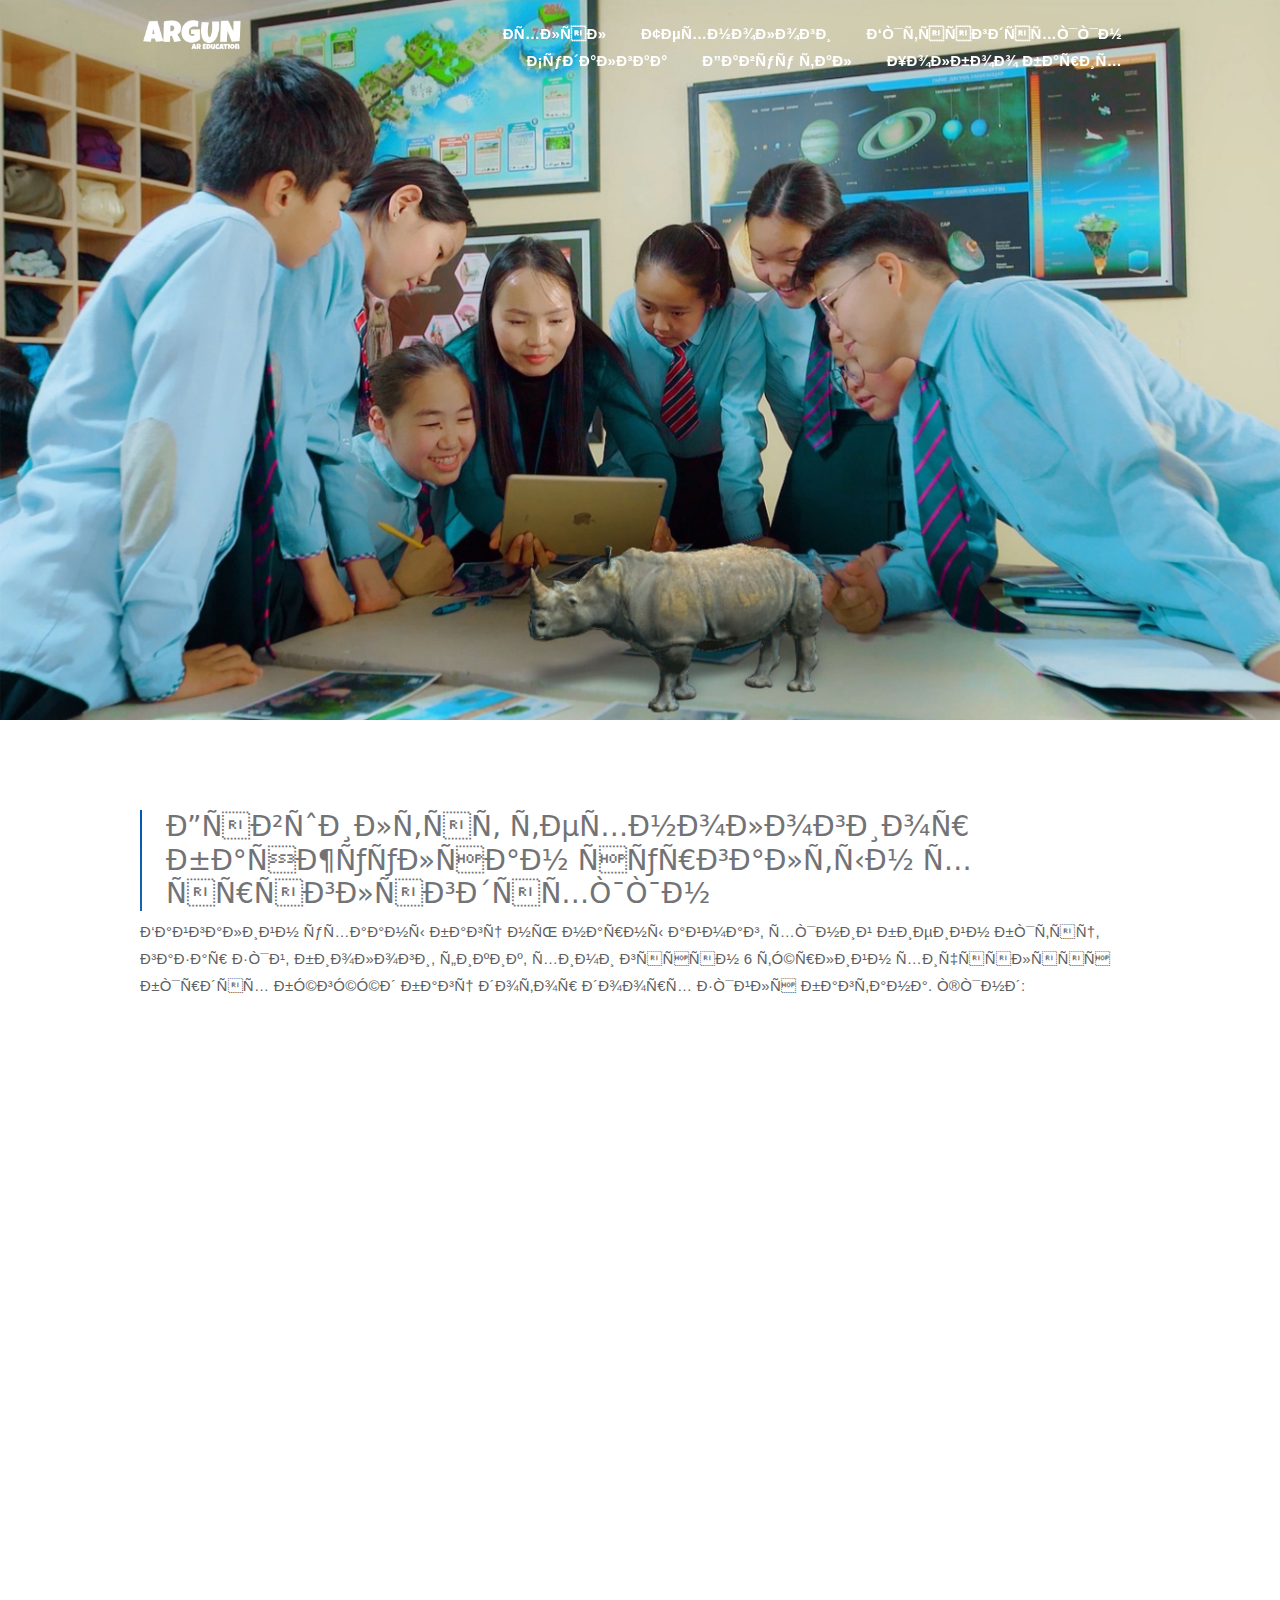
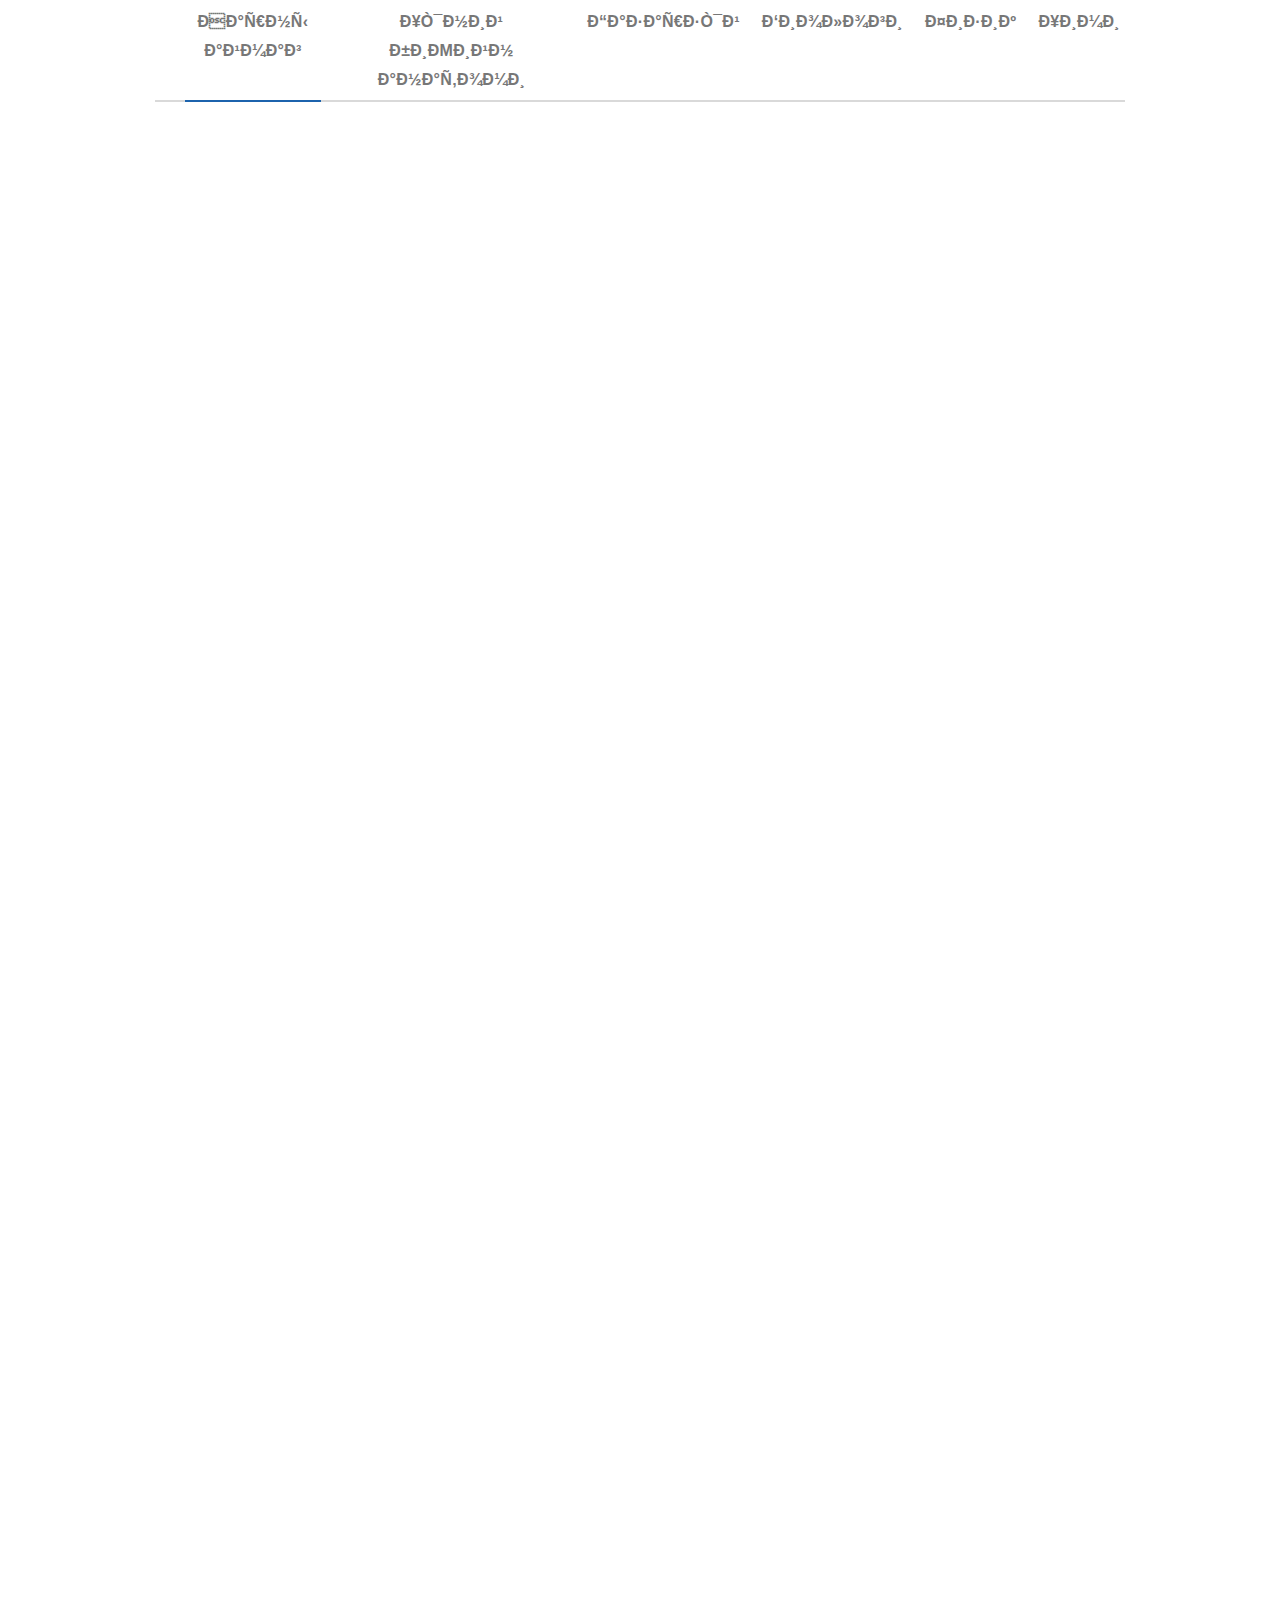
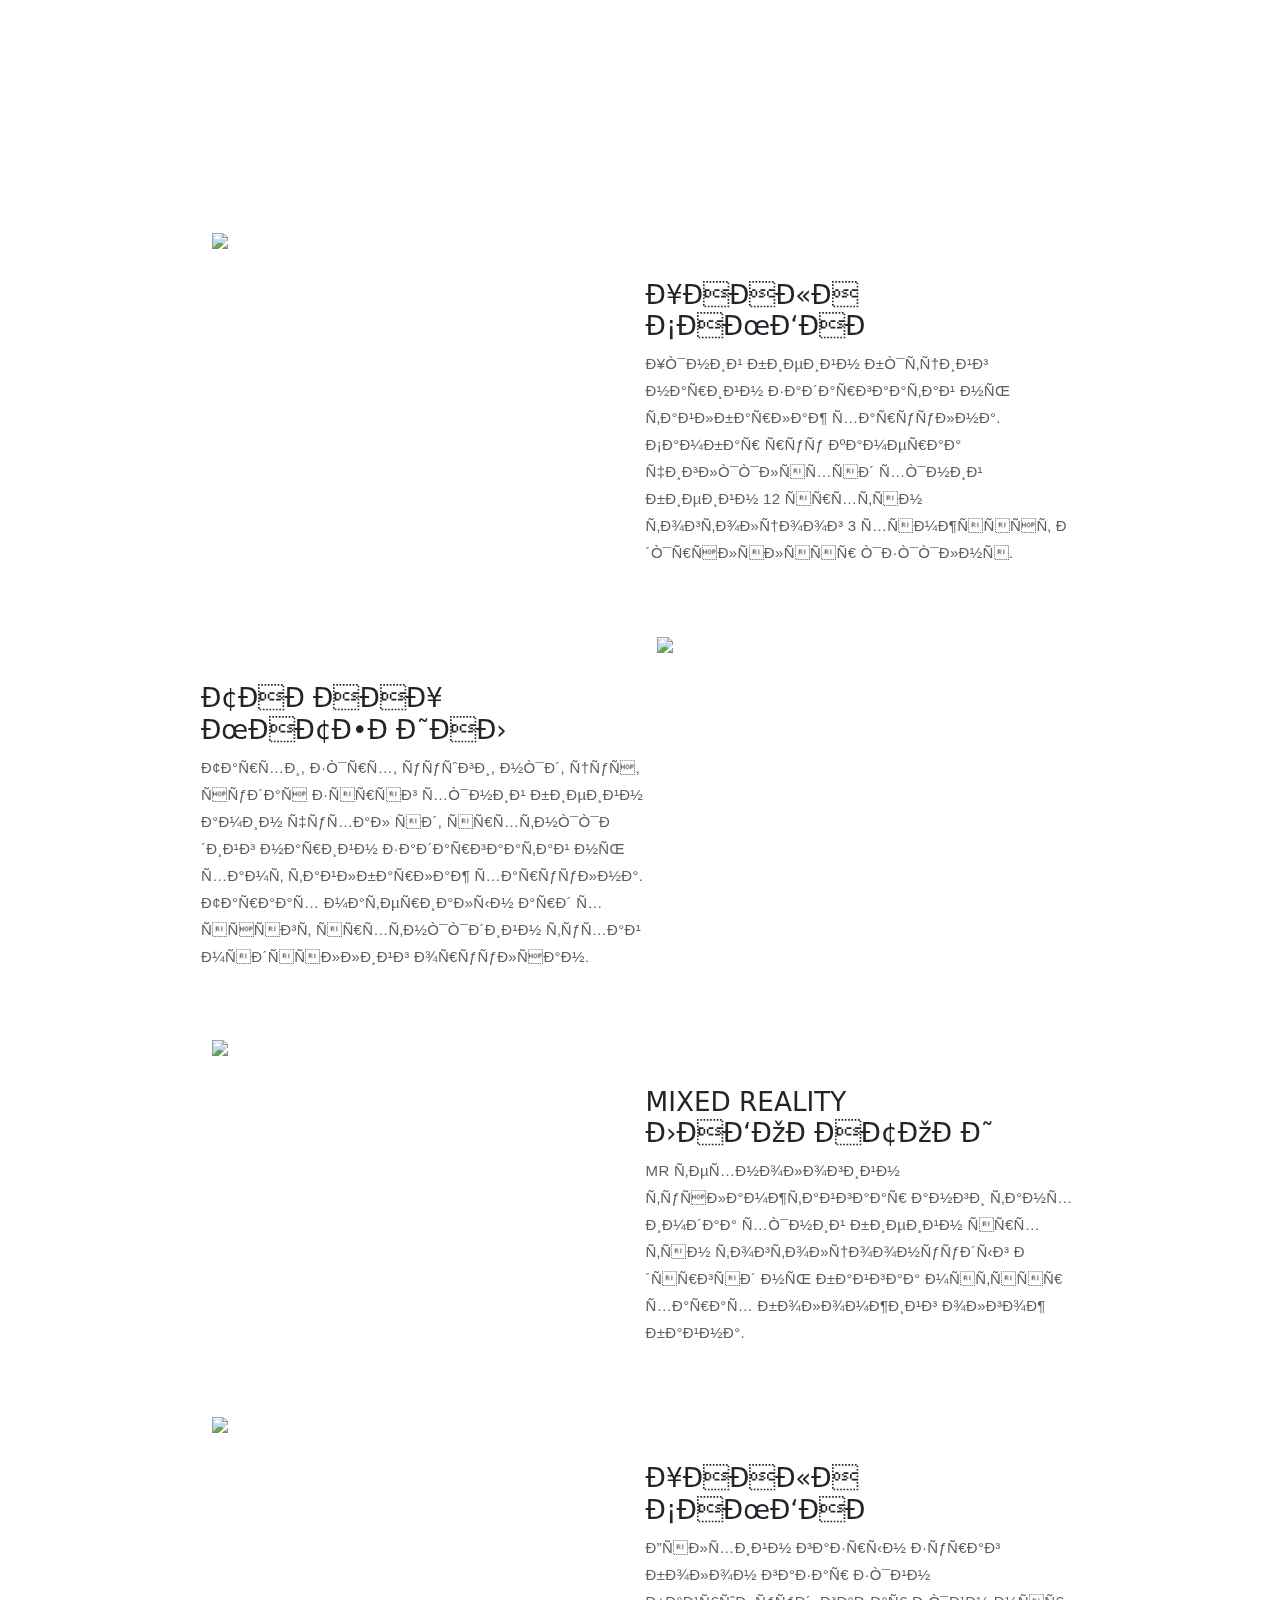
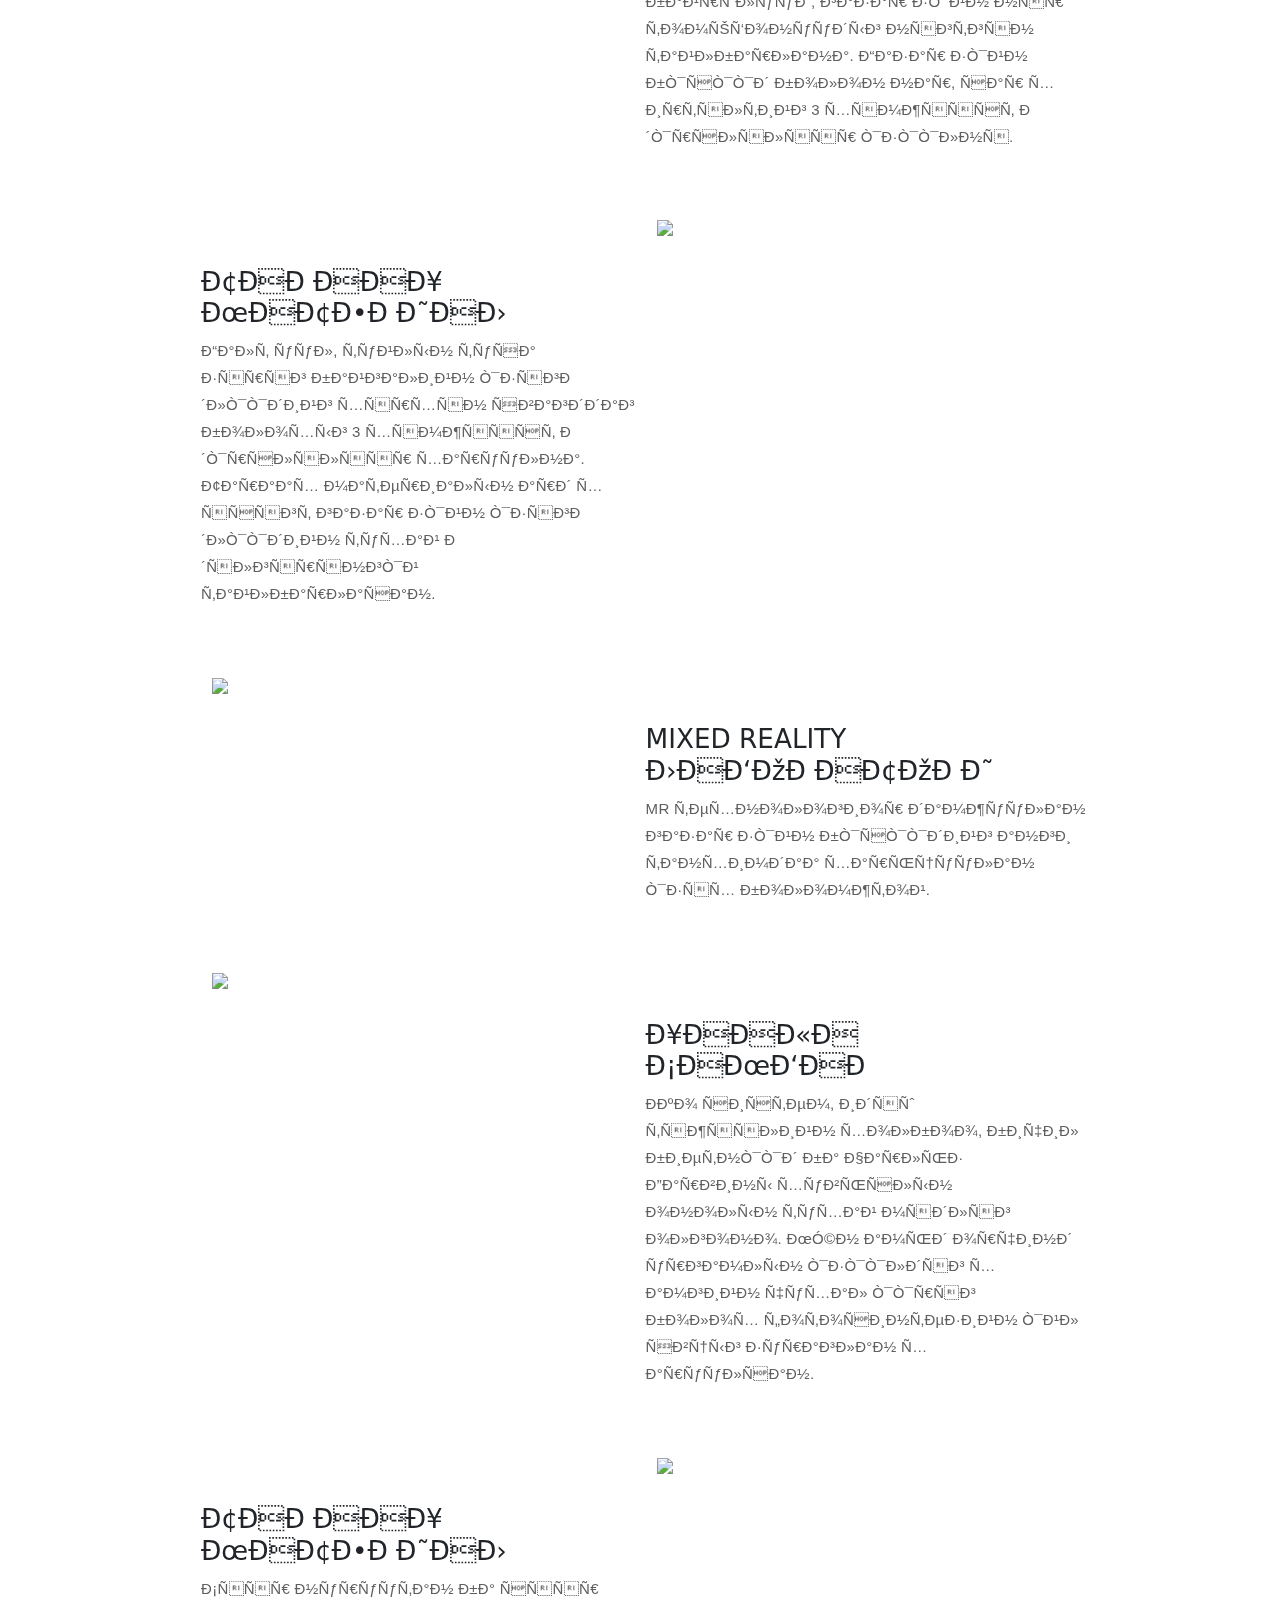
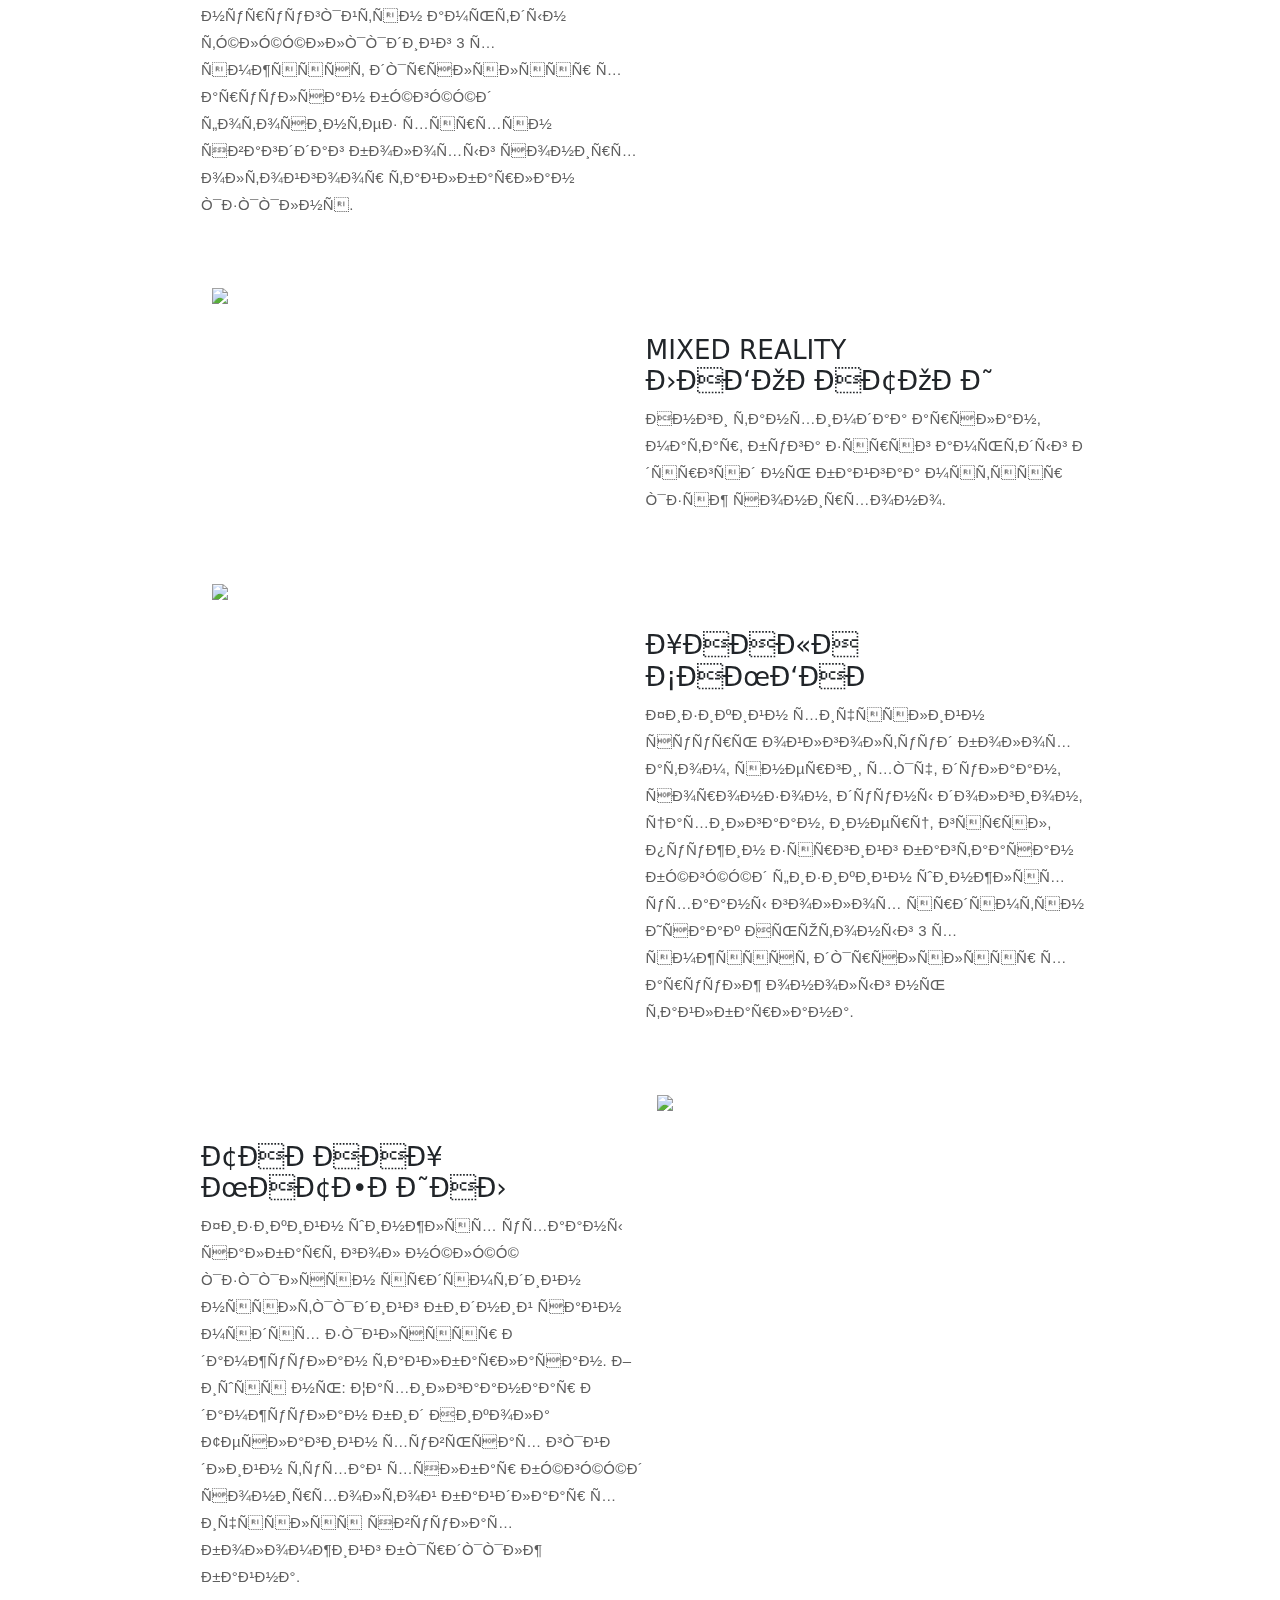
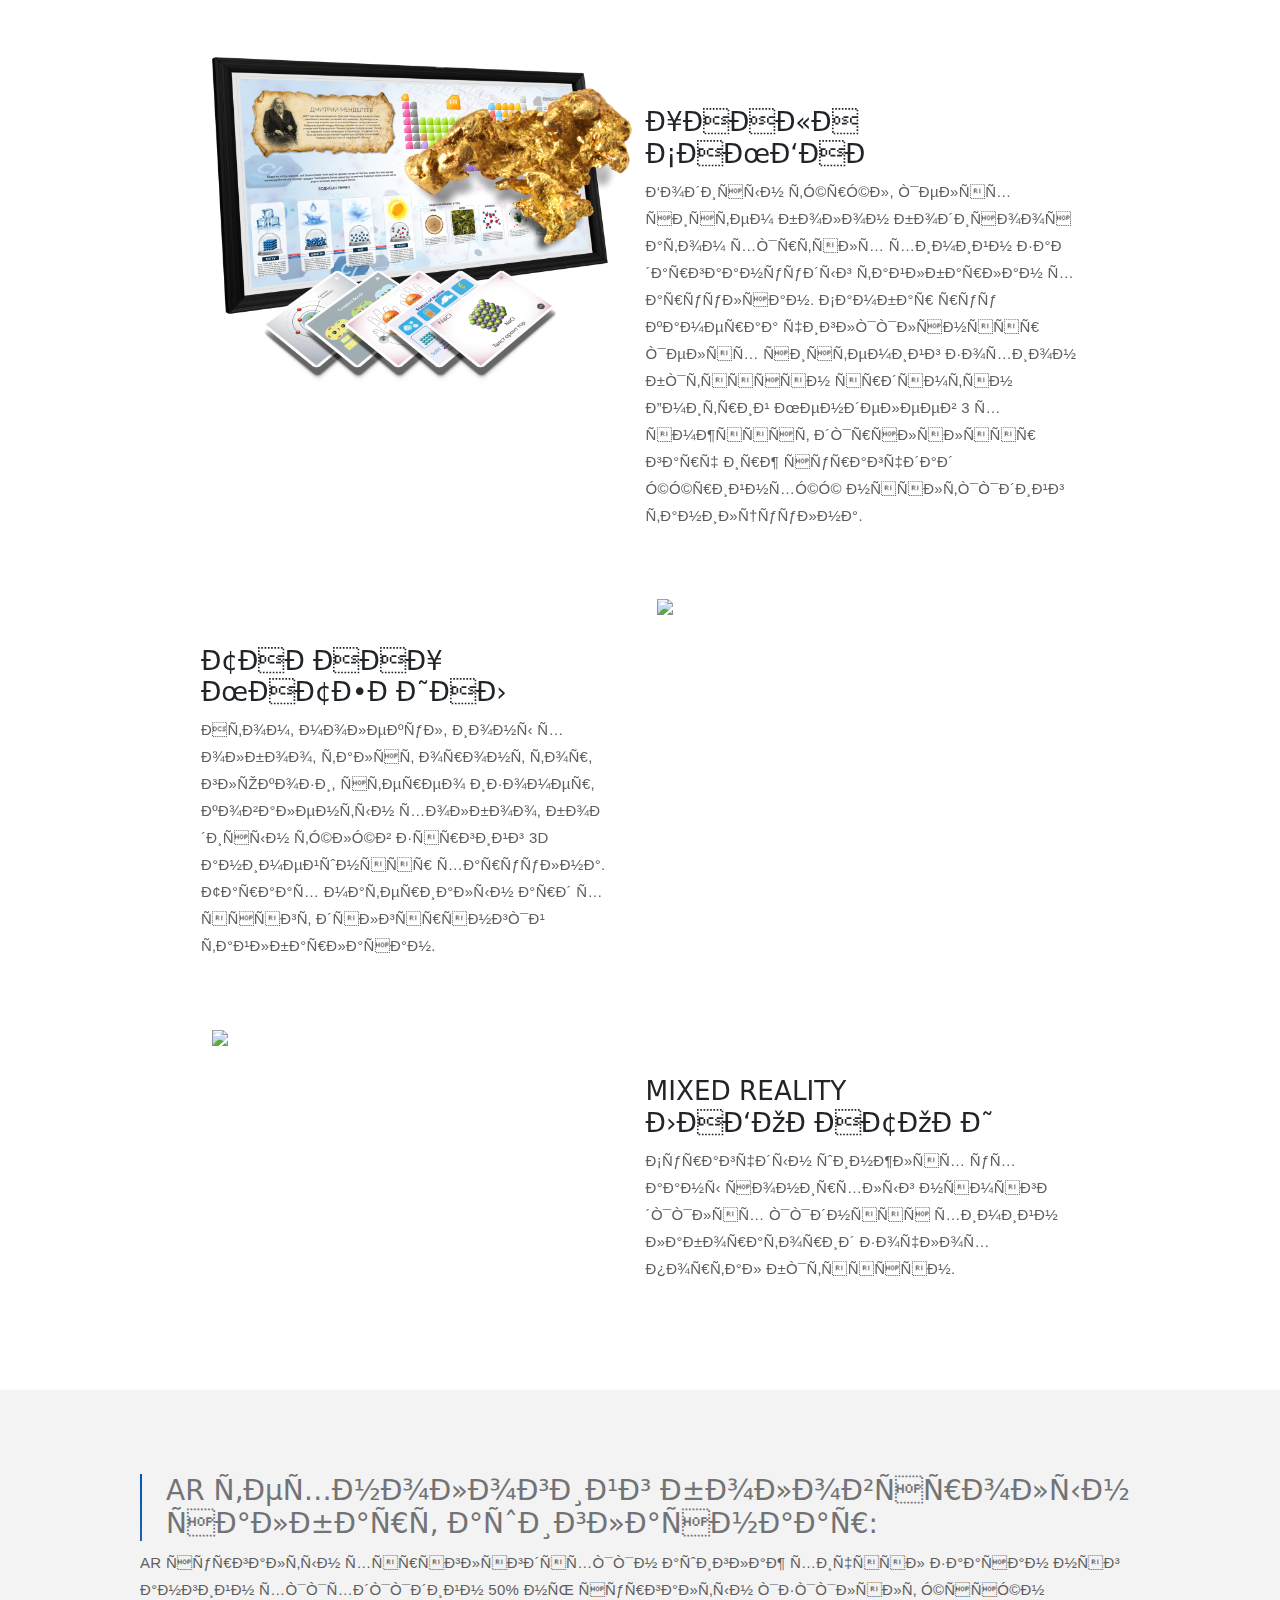
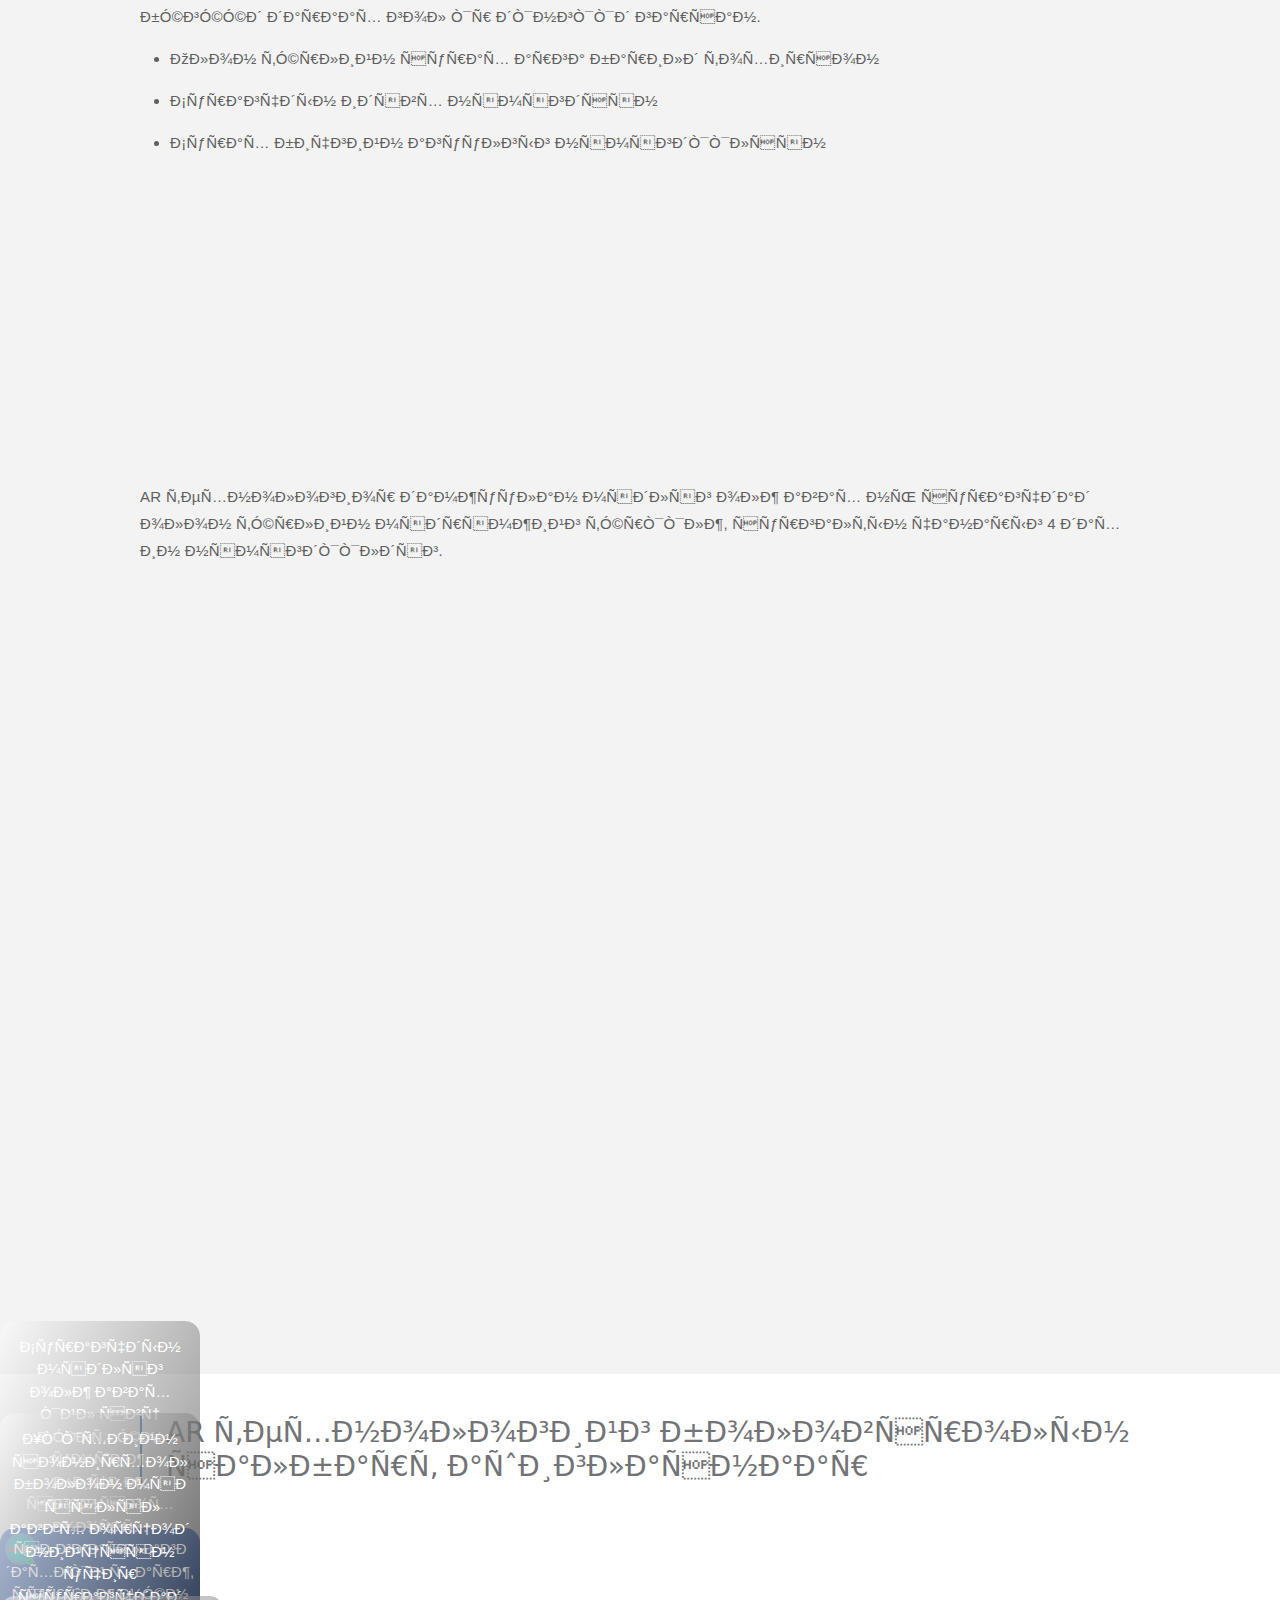
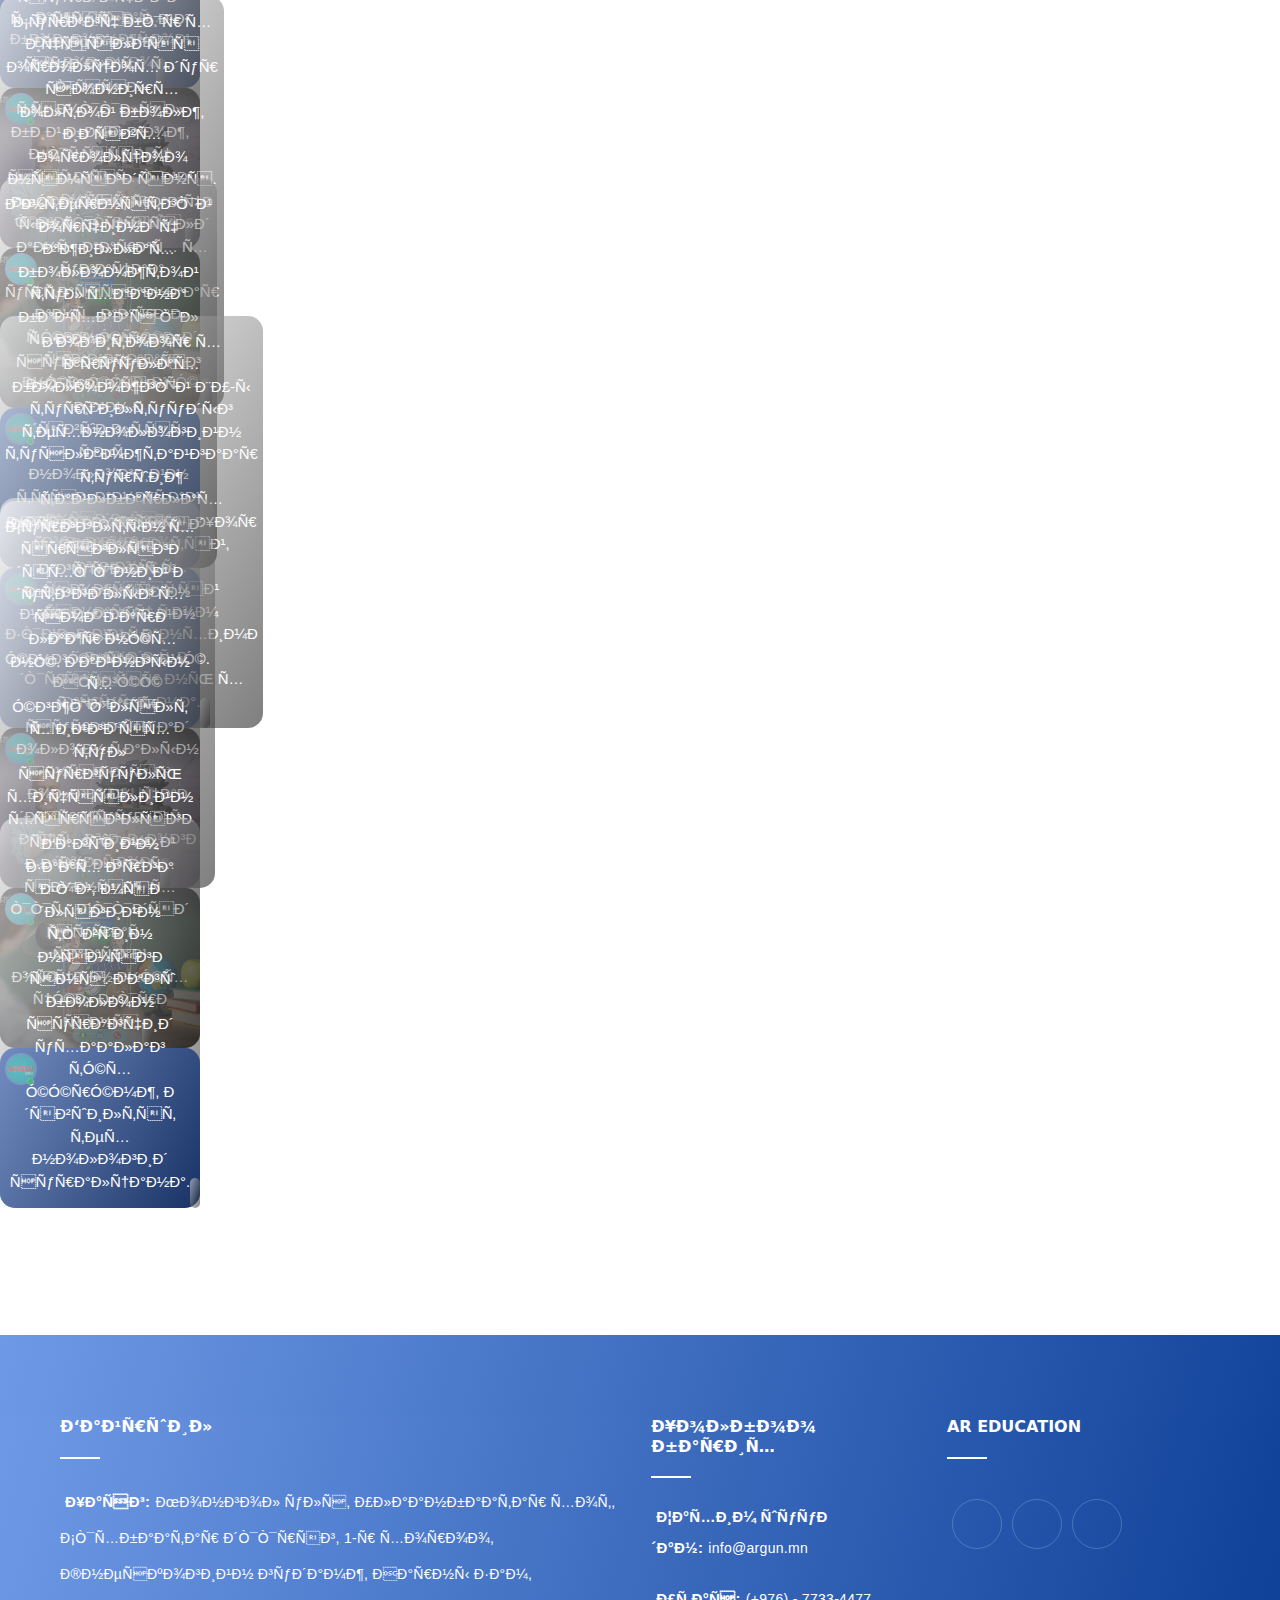
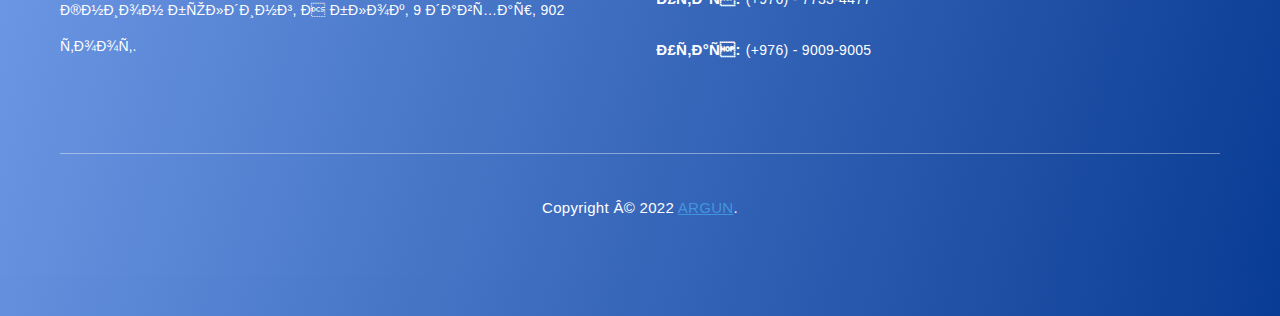
==== commit 2dc29d44: "add" ====
--- a/index.html
+++ b/index.html
@@ -207,7 +207,6 @@
 						</div>
 
 
-
 						<div class="col-xs-6 col-sm-4" data-aos="zoom-in">
 							<img src="image/8.png" class="img-thumbnail img-responsive">
 							<a href="#" target="_blank">Аппликейшн суулган ашиглах <b>IPAD төхөөрөмж</b></a>
@@ -395,7 +394,8 @@
 										дууны долгион,
 										цахилгаан, инерц, гэрэл, пуужин зэргийг багтаасан бөгөөд физикийн шинжлэх ухааны
 										голлох эрдэмтэн
-										Исаак Ньютоныг 3 хэмжээст дүрслэлээр харуулж онолыг нь тайлбарлана.</p>
+										Исаак Ньютоныг 3 хэмжээст дүрслэлээр харуулж онолыг нь тайлбарлана.
+									</p>
 								</div>
 							</article>
 
@@ -408,7 +408,8 @@
 										зүйлсээр дамжуулан тайлбарласан.
 										Жишээ нь: Цахилгаанаар дамжуулан бид Никола Теслагийн хувьсах гүйдлийн тухай
 										хялбар бөгөөд
-										сонирхолтой байдлаар хичээлээ явуулах боломжийг бүрдүүлж байна.</p>
+										сонирхолтой байдлаар хичээлээ явуулах боломжийг бүрдүүлж байна.
+									</p>
 								</div>
 								<div><img src="image/bolovsrol tosol 12.png" /></div>
 							</article>
@@ -422,7 +423,8 @@
 										тайлбарлан харуулсан.
 										Самбар руу камераа чиглүүлснээр үелэх системийг зохион бүтээсэн эрдэмтэн Дмитрий
 										Менделеев 3
-										хэмжээст дүрслэлээр гарч ирж сурагчдад өөрийнхөө нээлтүүдийг танилцуулна.</p>
+										хэмжээст дүрслэлээр гарч ирж сурагчдад өөрийнхөө нээлтүүдийг танилцуулна.
+									</p>
 								</div>
 							</article>
 
@@ -433,7 +435,8 @@
 										холбоо, бодисын
 										төлөв зэргийг 3D анимейшнээр харуулна.
 										Тараах материалын ард хэсэгт дэлгэрэнгүй
-										тайлбарласан.</p>
+										тайлбарласан.
+									</p>
 								</div>
 								<div><img src="image/bolovsrol tosol 14.png" /></div>
 							</article>
@@ -443,7 +446,8 @@
 								<div class="text">
 									<h3>MIXED REALITY ЛАБОРАТОРИ</h3>
 									<p>Сурагчдын шинжлэх ухааны сонирхлыг нэмэгдүүлэх үүднээс химийн лабораторид зочлох
-										портал бүтээсэн.</p>
+										портал бүтээсэн.
+									</p>
 								</div>
 							</article>
 						</div>
@@ -458,7 +462,8 @@
 					<p>AR сургалтын хэрэглэгдэхүүн ашиглаж хичээл заасан нэг ангийн хүүхдүүдийн 50% нь сургалтын
 						үзүүлэлт өссөн
 						бөгөөд
-						дараах гол үр дүнгүүд гарсан.</p>
+						дараах гол үр дүнгүүд гарсан.
+					</p>
 					<ul>
 						<li>Олон төрлийн сурах арга барилд тохирсон</li>
 						<li>Сурагчдын идэвх нэмэгдсэн</li>
@@ -469,7 +474,8 @@
 				<div class="title-text-1">
 					<p>AR технологиор дамжуулан мэдлэг олж авах нь сурагчдад олон төрлийн мэдрэмжийг төрүүлж, сургалтын
 						чанарыг 4
-						дахин нэмэгдүүлдэг.</p>
+						дахин нэмэгдүүлдэг.
+					</p>
 				</div>
 				<img class="graphic" src="image/argun infographic 8-gray.png" alt="" data-aos="zoom-out">
 			</section>
@@ -529,7 +535,7 @@
 			<div class="footer ">
 				<div class="row">
 					<!--- END COL -->
-					<div class="col-md-4 col-sm-4 col-xs-12">
+					<div class="col-md-6 col-sm-6 col-xs-12">
 						<div class="single_footer single_footer_address">
 							<h4>Байршил</h4>
 							<ul>
@@ -539,33 +545,33 @@
 							</ul>
 						</div>
 					</div>
-					<div class="col-lg-4 col-sm-4 col-xs-12">
+					<div class="col-lg-3 col-sm-3 col-xs-12">
 						<div class="single_footer">
 							<h4>Холбоо барих</h4>
 							<ul>
 								<li><b>Цахим шуудан:</b><a href="#">info@argun.mn</a></li>
 								<li><b>Утас:</b><a href="#">(+976) - 7733-4477</a></li>
+								<li><b>Утас:</b><a href="#">(+976) - 9009-9005</a></li>
 							</ul>
 						</div>
 					</div>
 					<!--- END COL -->
-					<div class="col-md-4 col-sm-4 col-xs-12">
+					<div class="col-md-3 col-sm-3 col-xs-12">
 						<div class="single_footer single_footer_address">
 							<h4>AR education</h4>
-							<div class="signup_form">
+							<!--- <div class="signup_form">
 								<form action="#" class="subscribe">
 									<input type="text" class="subscribe__input" placeholder="Enter Email Address">
 									<button type="button" class="subscribe__btn"><i
 											class="fas fa-paper-plane"></i></button>
 								</form>
-							</div>
+							</div> -->
 						</div>
 						<div class="social_profile">
 							<ul>
-								<li><a href="#"><i class="fab fa-facebook-f"></i></a></li>
-								<li><a href="#"><i class="fab fa-twitter"></i></a></li>
-								<li><a href="#"><i class="fab fa-google-plus-g"></i></a></li>
-								<li><a href="#"><i class="fab fa-instagram"></i></a></li>
+								<li><a href="https://www.facebook.com/argun.edu"><i class="fab fa-facebook-f"></i></a></li>
+								<li><a href="https://www.google.com/search?q=argun+education&oq=argun+education&aqs=chrome..69i57j69i60l2.5320j0j1&sourceid=chrome&ie=UTF-8"><i class="fab fa-google-plus-g"></i></a></li>
+								<li><a href="https://www.instagram.com/argun.education/?hl=en"><i class="fab fa-instagram"></i></a></li>
 							</ul>
 						</div>
 					</div>
@@ -587,7 +593,7 @@
 				<i class="fa fa-arrow-up"></i>
 			</div>
 			<div class="text">
-		
+
 			</div>
 		</div>
 		<!-- jQuery -->
--- a/css/style.css
+++ b/css/style.css
@@ -875,7 +875,7 @@
 
 .footer {
 	background: linear-gradient(105deg, #6e99e6, #093c94);
-	padding-top:80px;
+	/*padding-top:80px;*/
 	padding-bottom: 40px;
 	margin-top: 40px;
 }
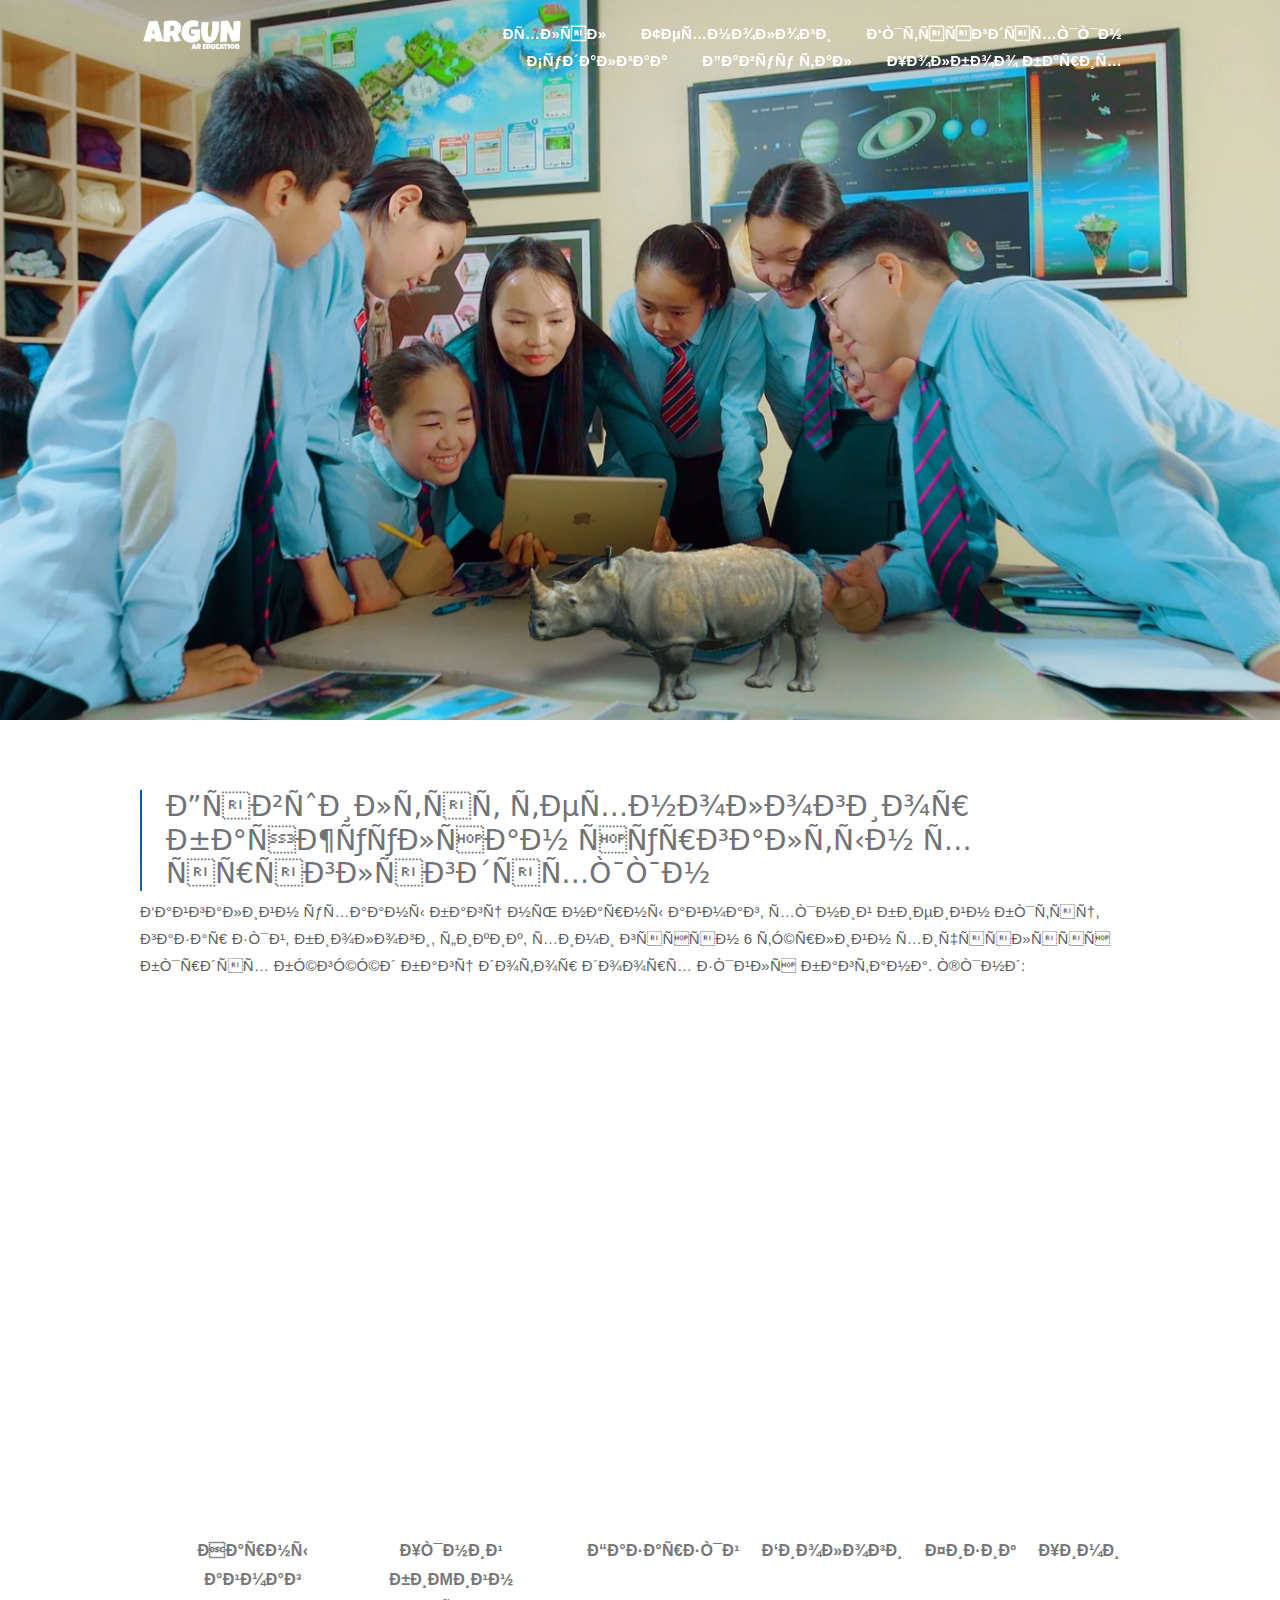
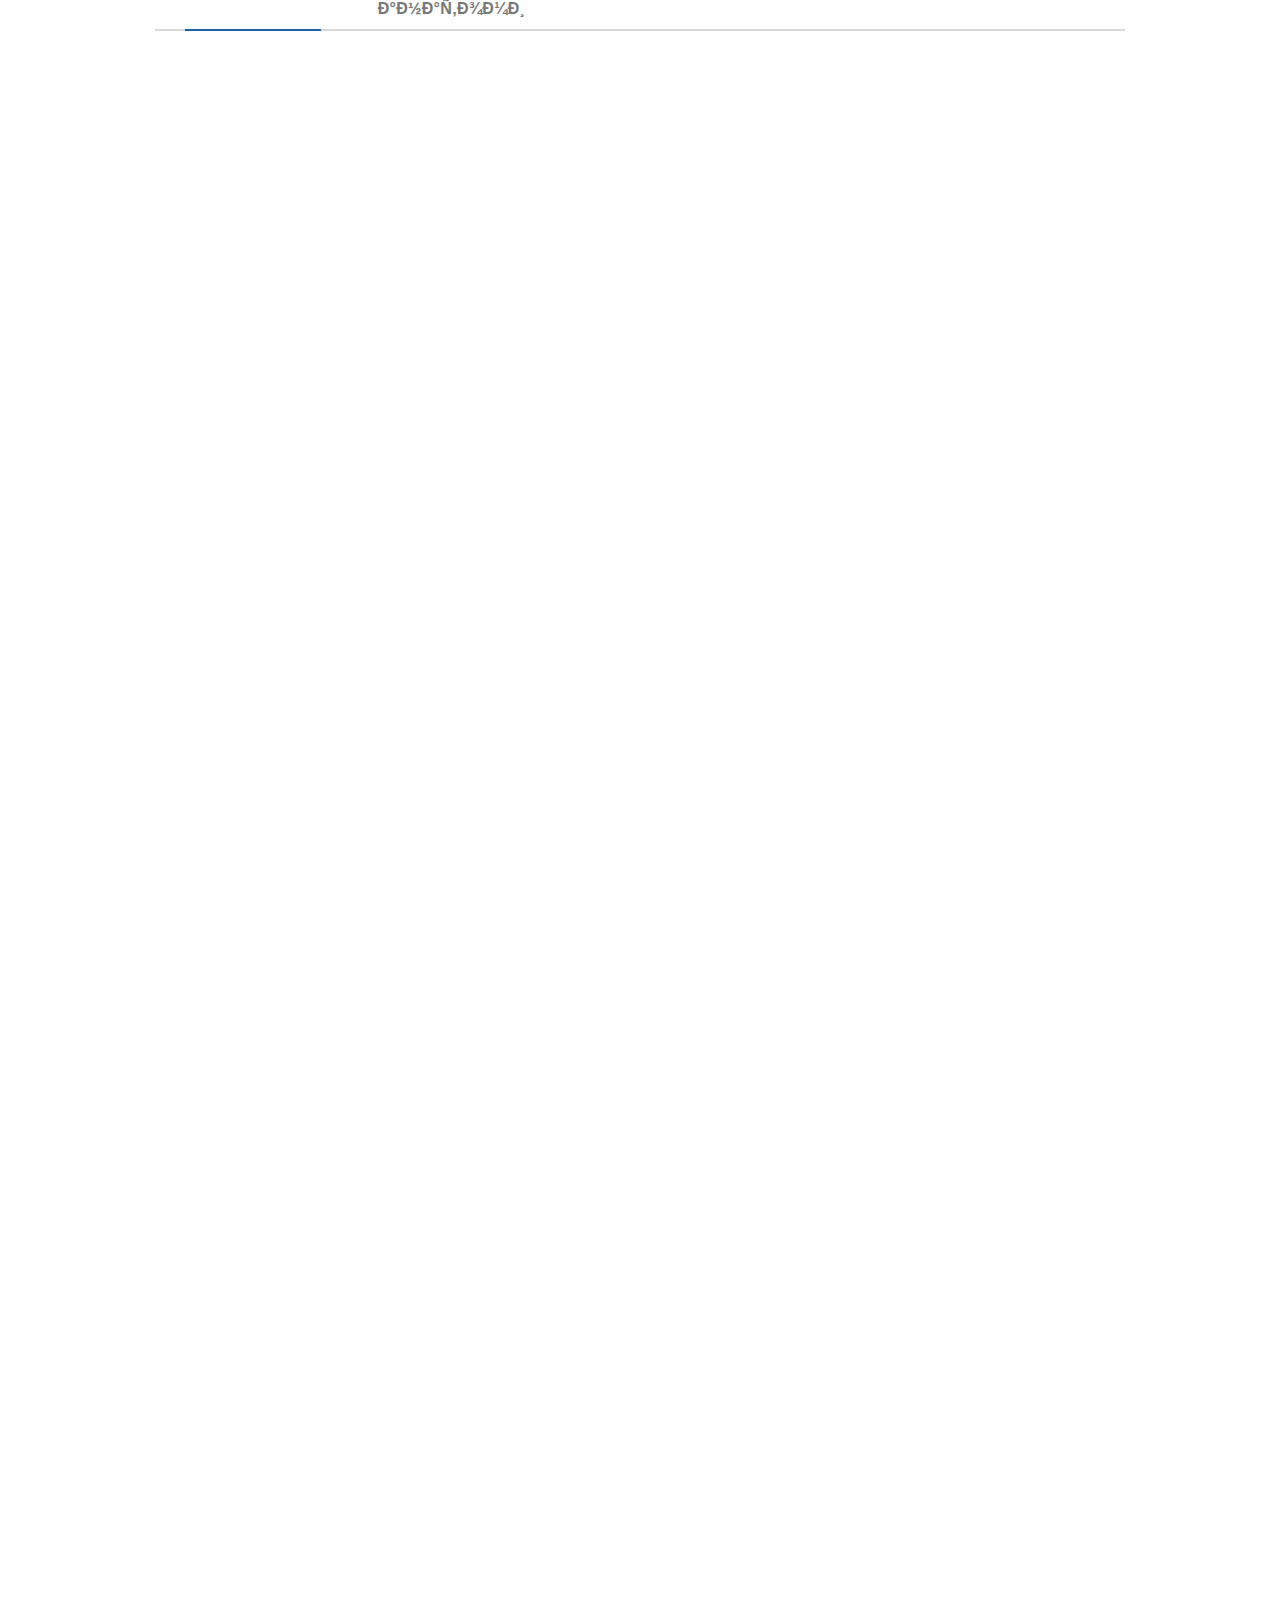
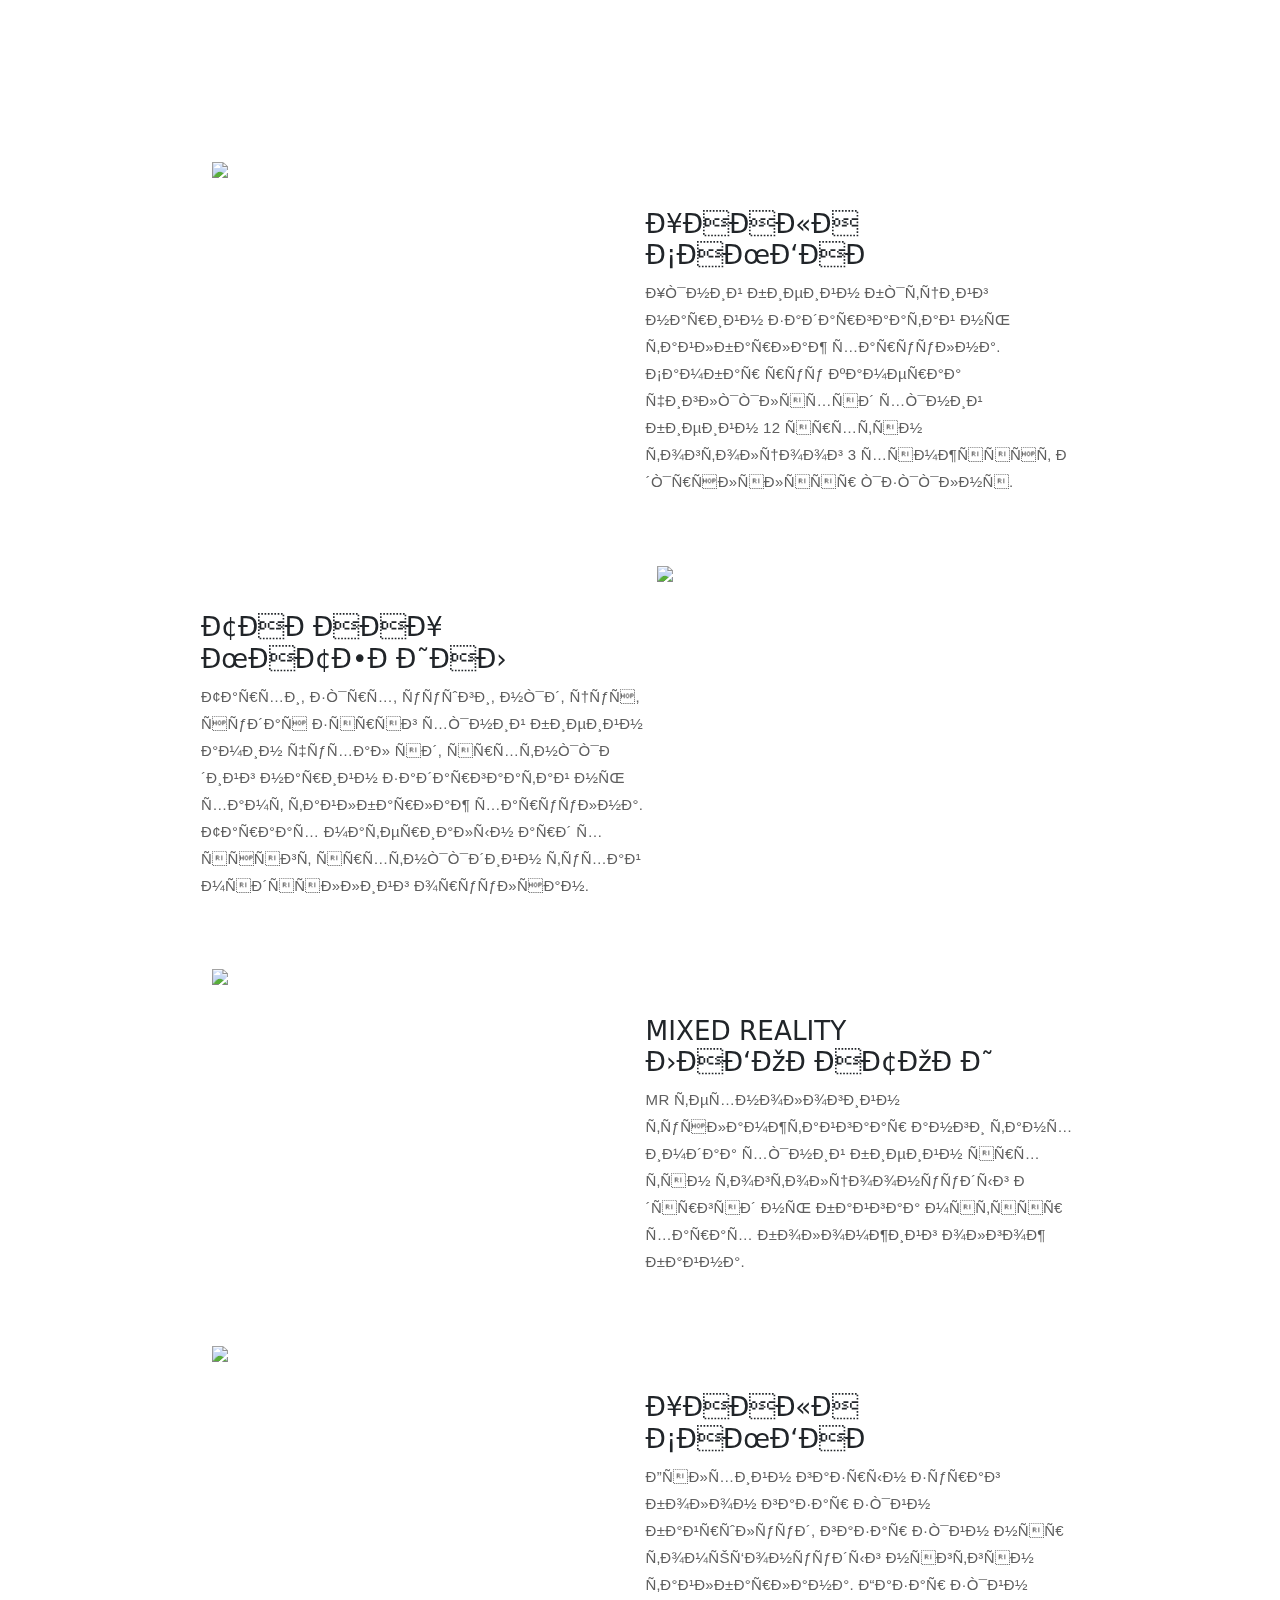
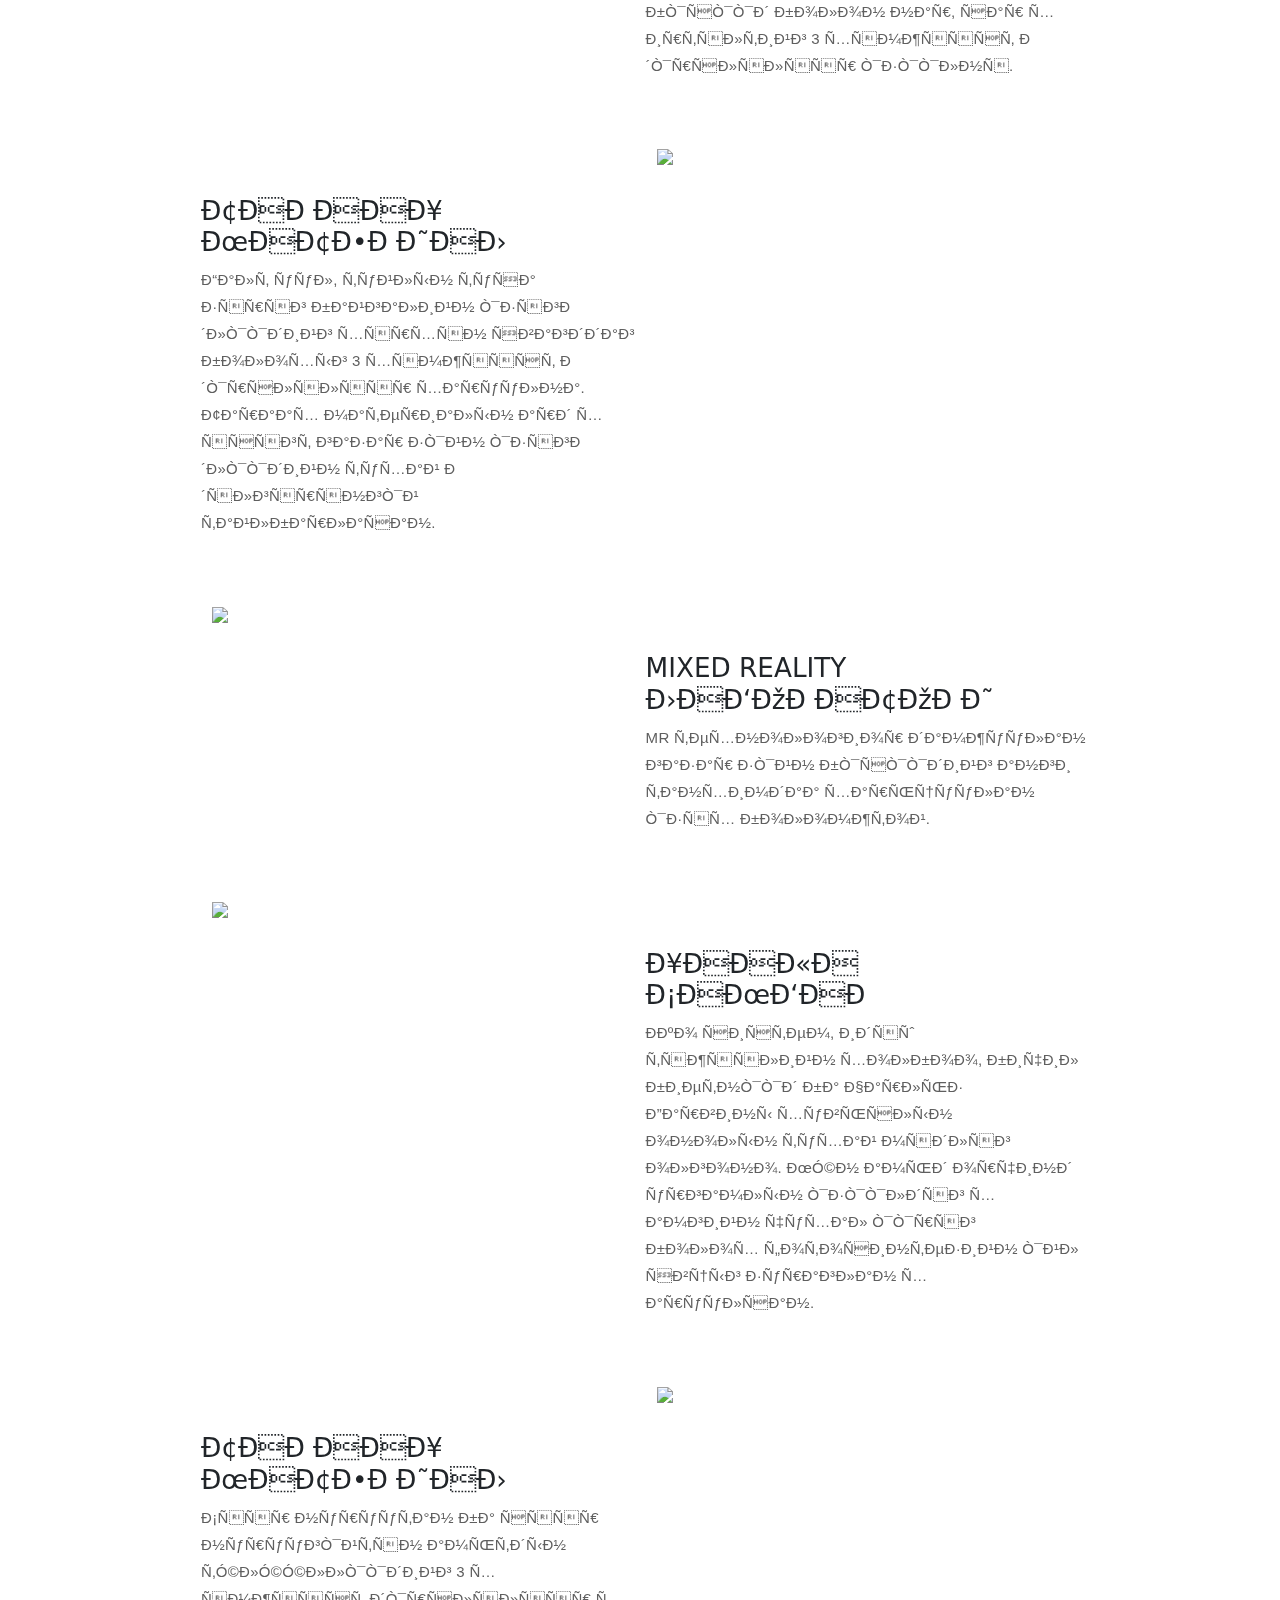
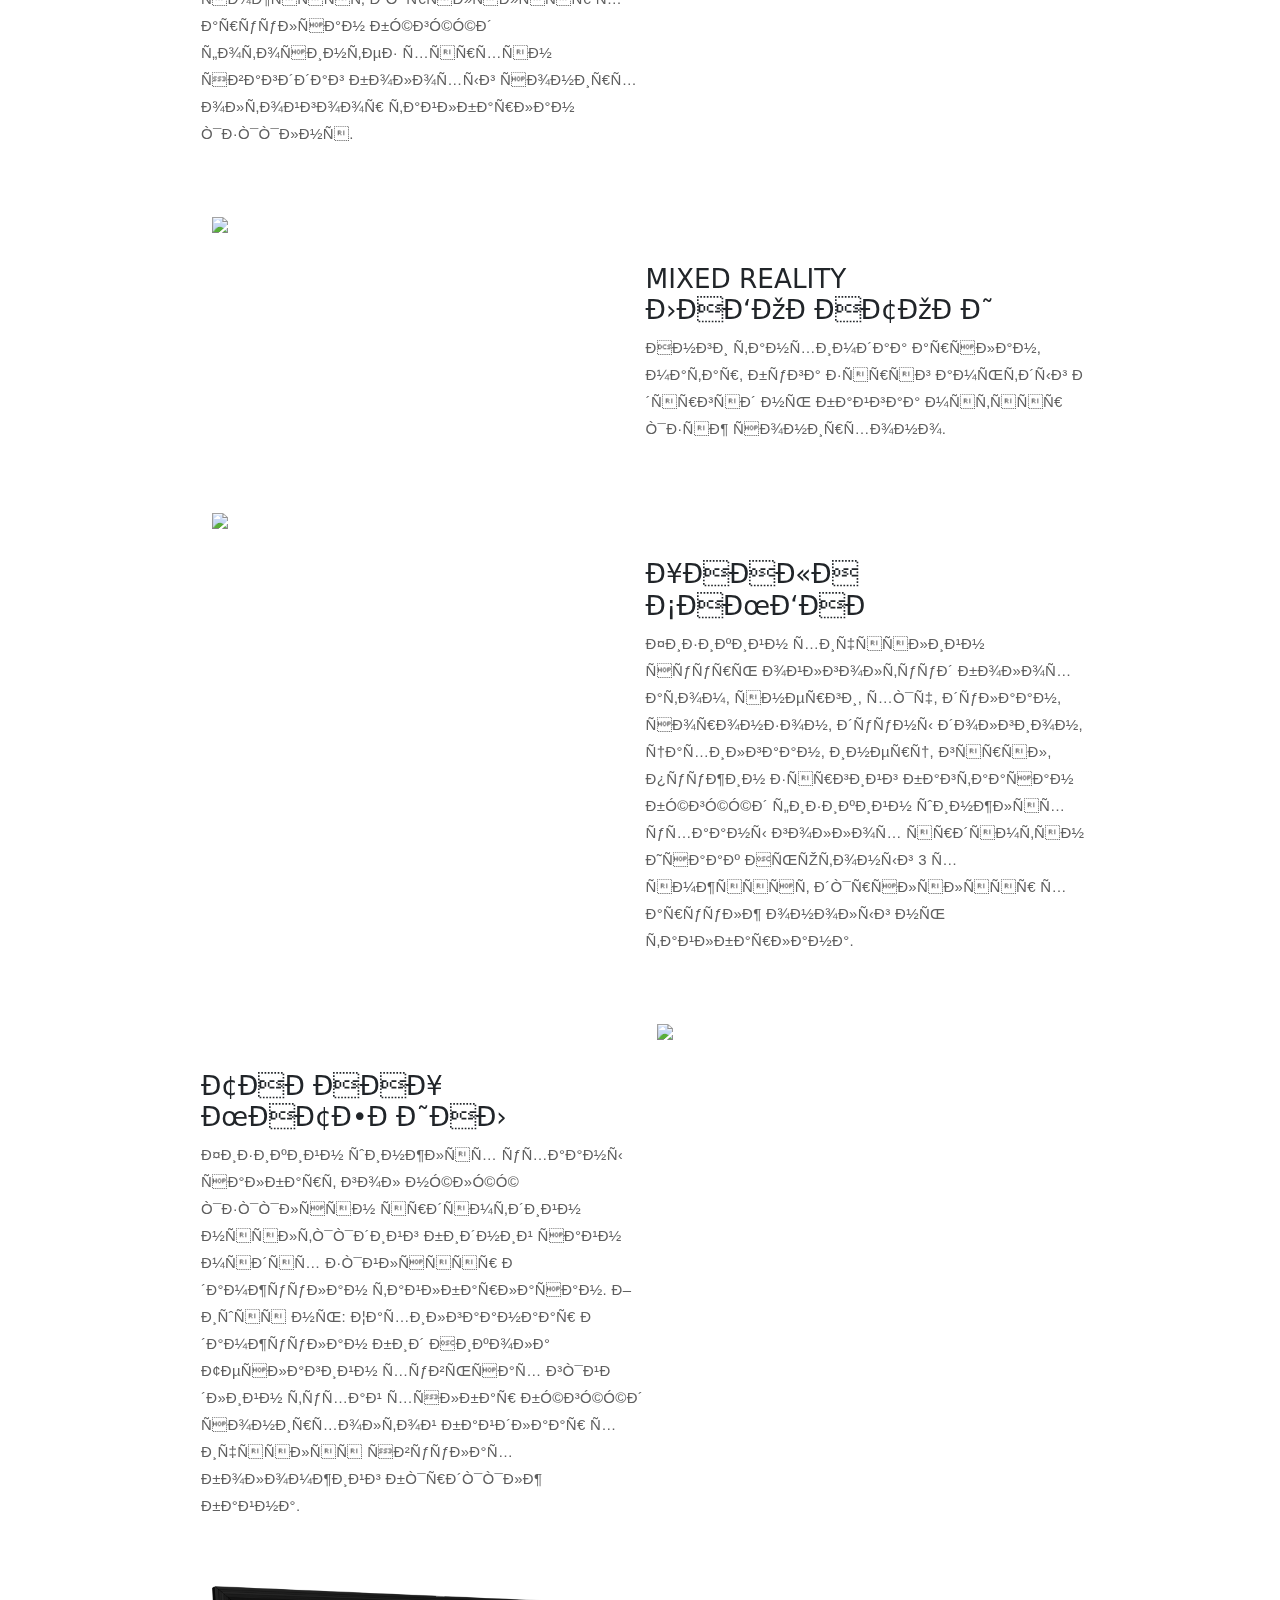
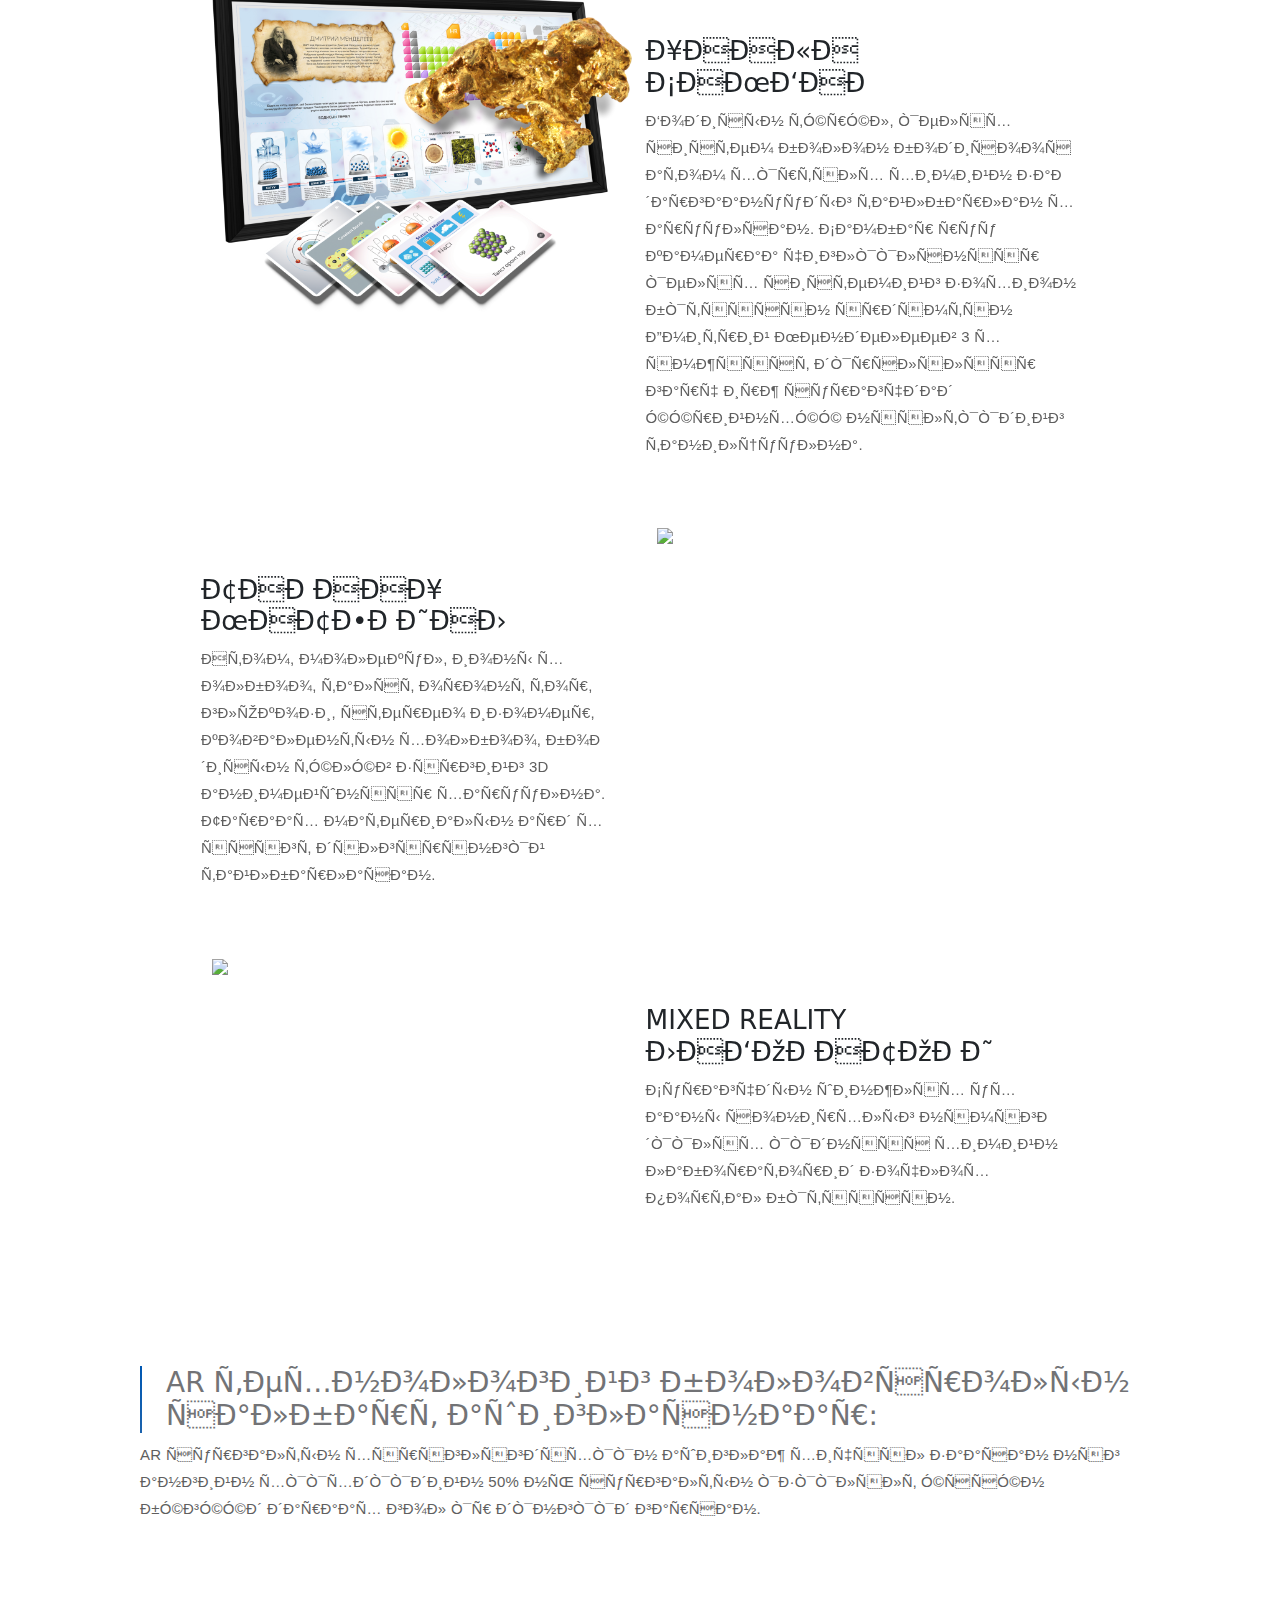
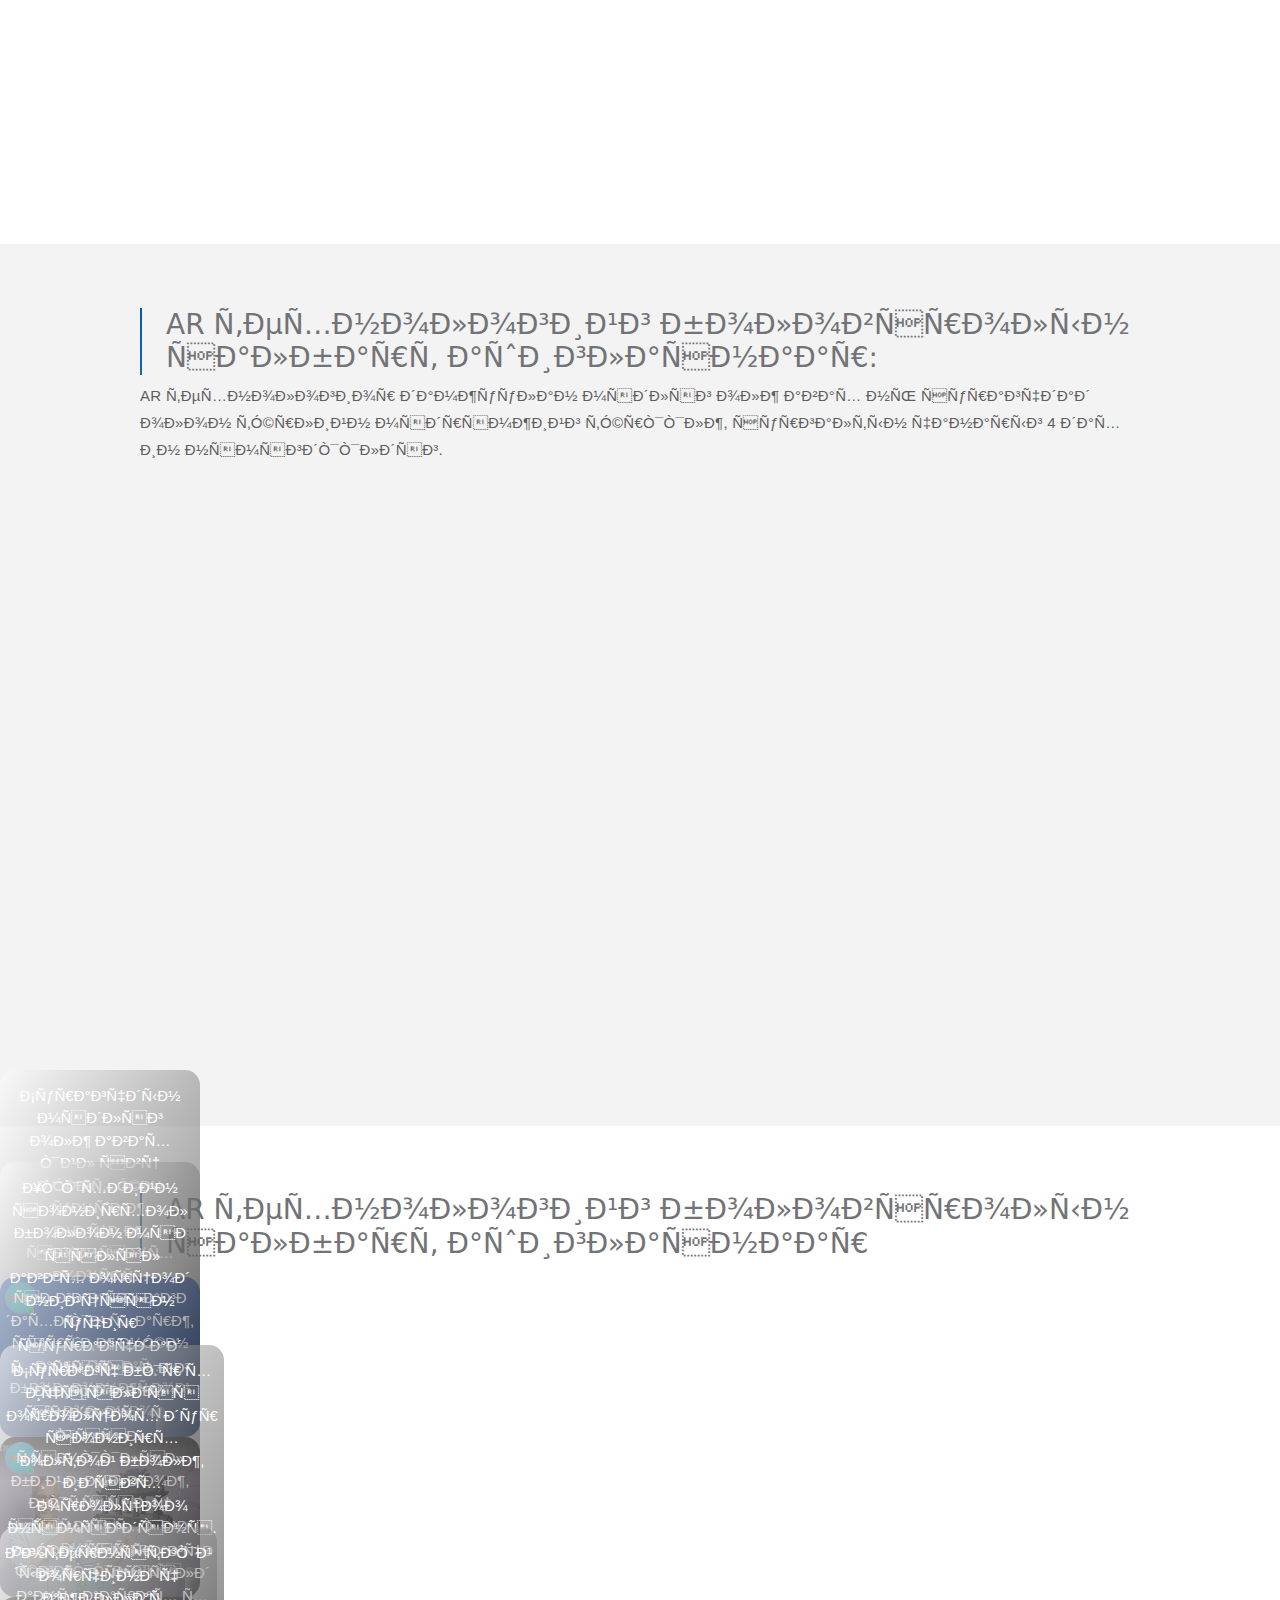
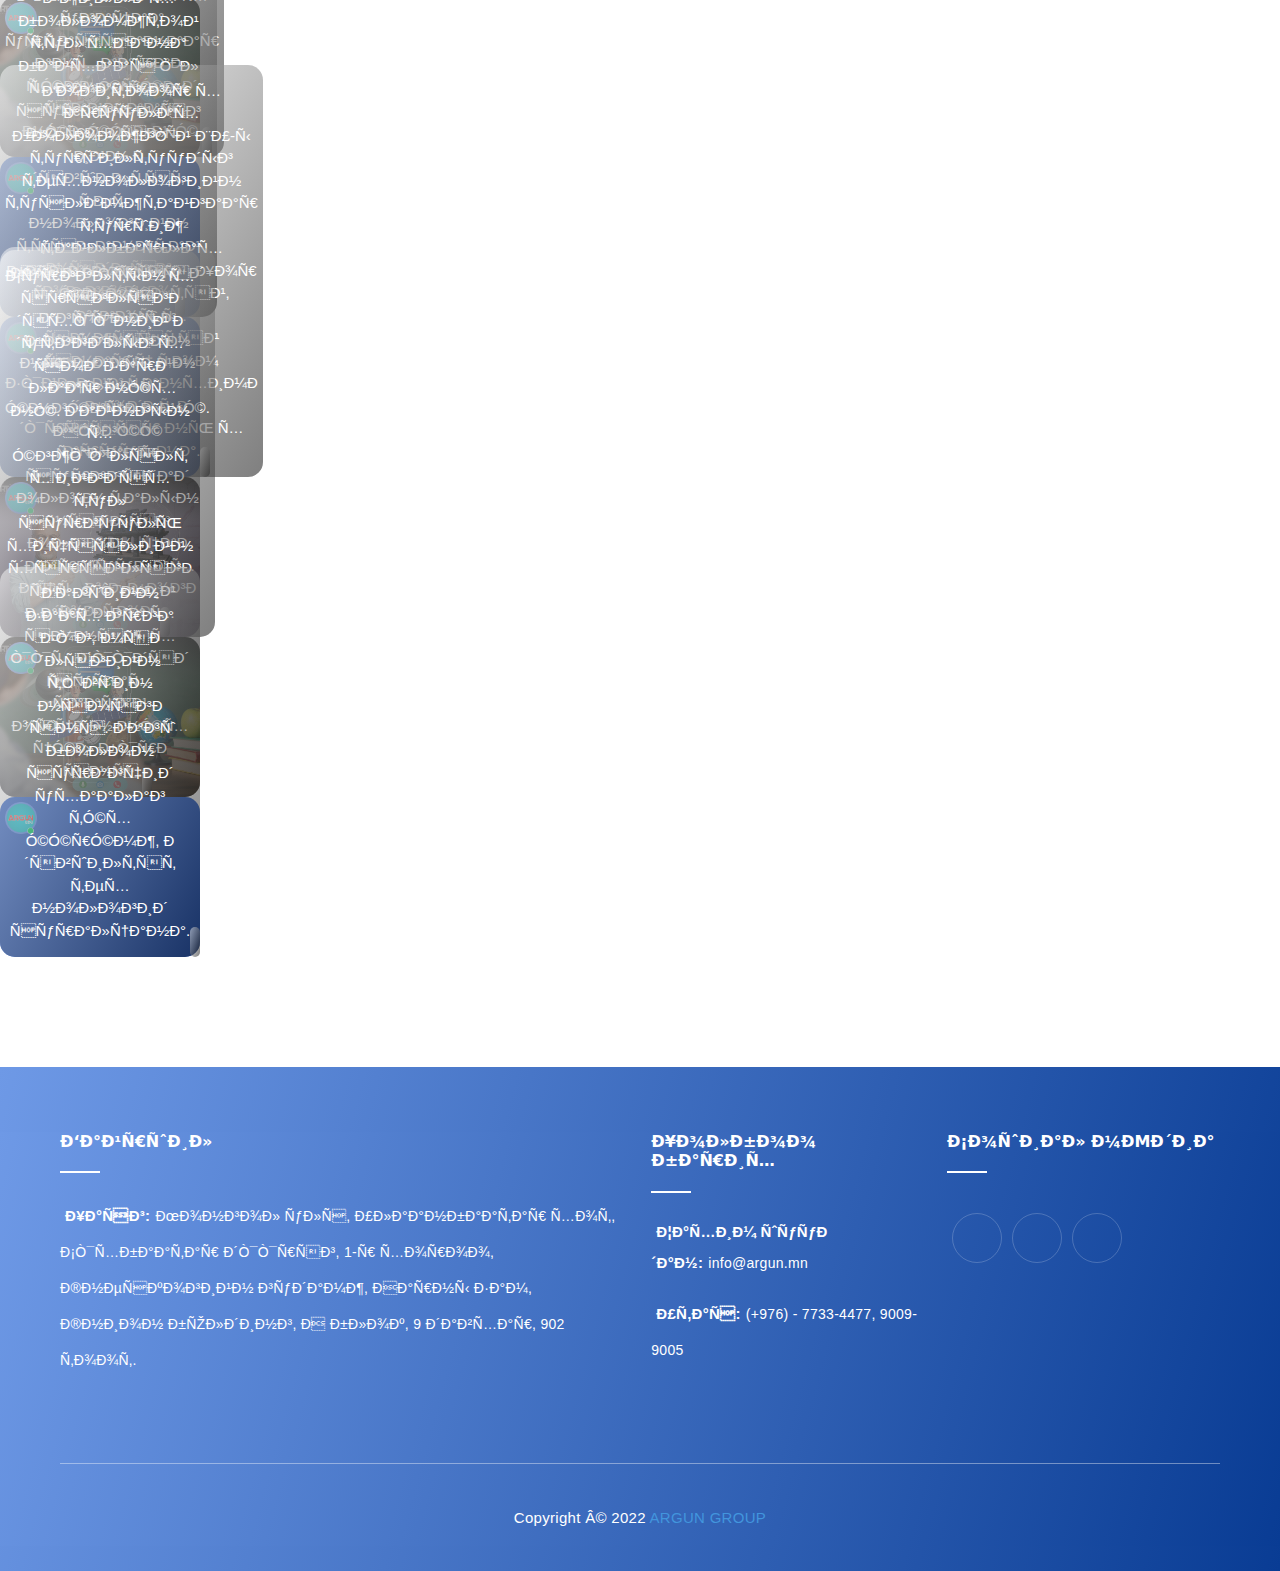
==== commit 0b745e3c: "add edit" ====
--- a/index.html
+++ b/index.html
@@ -455,23 +455,30 @@
 				</div>
 			</div>
 		</section>
-		<section id="section4" class="section " style="background-color: #f3f3f3;">
+		<section id="section4" class="section " >
 			<section class="edu-percentage pt-50">
 				<div class="title-text">
-					<h2>AR технологийг боловсролын салбарт ашигласнаар:</h2>
+					<h2 >AR технологийг боловсролын салбарт ашигласнаар:</h2>
 					<p>AR сургалтын хэрэглэгдэхүүн ашиглаж хичээл заасан нэг ангийн хүүхдүүдийн 50% нь сургалтын
 						үзүүлэлт өссөн
 						бөгөөд
 						дараах гол үр дүнгүүд гарсан.
 					</p>
-					<ul>
+					<!--
+						<ul>
 						<li>Олон төрлийн сурах арга барилд тохирсон</li>
 						<li>Сурагчдын идэвх нэмэгдсэн</li>
 						<li>Сурах бичгийн агуулгыг нэмэгдүүлсэн</li>
 					</ul>
+					-->
 				</div>
 				<img class="infographic" src="image/graphics.png" alt="" data-aos="zoom-out">
-				<div class="title-text-1">
+			</section>
+		</section>
+		<section id="section4-1" class="section " style="background-color: #f3f3f3;">
+			<section class="edu-percentage pt-50">
+				<div class="title-text">
+					<h2 >AR технологийг боловсролын салбарт ашигласнаар:</h2>
 					<p>AR технологиор дамжуулан мэдлэг олж авах нь сурагчдад олон төрлийн мэдрэмжийг төрүүлж, сургалтын
 						чанарыг 4
 						дахин нэмэгдүүлдэг.
@@ -482,7 +489,7 @@
 		</section>
 		<section id="section5" class="section">
 			<div class="title-text pt-50">
-				<h2>AR технологийг боловсролын салбарт ашигласнаар</h2>
+				<h2 style="top:1em">AR технологийг боловсролын салбарт ашигласнаар</h2>
 			</div>
 			<div class="center-slider">
 				<div class="story-item item" style="background-image:url(image/AR\ product\ 1.jpg); width: 200px;">
@@ -550,15 +557,14 @@
 							<h4>Холбоо барих</h4>
 							<ul>
 								<li><b>Цахим шуудан:</b><a href="#">info@argun.mn</a></li>
-								<li><b>Утас:</b><a href="#">(+976) - 7733-4477</a></li>
-								<li><b>Утас:</b><a href="#">(+976) - 9009-9005</a></li>
+								<li><b>Утас:</b><a href="#">(+976) - 7733-4477, 9009-9005</a></li>
 							</ul>
 						</div>
 					</div>
 					<!--- END COL -->
 					<div class="col-md-3 col-sm-3 col-xs-12">
 						<div class="single_footer single_footer_address">
-							<h4>AR education</h4>
+							<h4>Сошиал медиа</h4>
 							<!--- <div class="signup_form">
 								<form action="#" class="subscribe">
 									<input type="text" class="subscribe__input" placeholder="Enter Email Address">
@@ -580,7 +586,7 @@
 				<!--- END ROW -->
 				<div class="row">
 					<div class="col-lg-12 col-sm-12 col-xs-12">
-						<p class="copyright">Copyright © 2022 <a href="#">ARGUN</a>.</p>
+						<p class="copyright">Copyright © 2022 <a href="#" style="text-decoration: none;">ARGUN GROUP</a></p>
 					</div>
 					<!--- END COL -->
 				</div>
--- a/css/style.css
+++ b/css/style.css
@@ -44,6 +44,7 @@
     padding-left: 26px;
     color: #727376;
     font-size: 28px;
+	margin-top: 0.5em;
 }
 .title-text h2::before {
     position: absolute;
@@ -555,13 +556,13 @@
 #section4 .infographic {
 	text-align: center;
 	margin-bottom: 4em;
+	width: 55em;
+	margin: 0 6em;
+}
+
+#section4-1 .graphic {
 	width: 60em;
 	margin: 0 4em;
-}
-
-#section4 .graphic {
-	width: 70em;
-	margin: 0 2em;
 }
 
 #section4 .edu-percentage li {
@@ -865,7 +866,7 @@
 }
 
 section {
-	padding: 42px 0;
+	padding: 25px 0;
 	/* min-height: 100vh;
 */
 }
@@ -876,7 +877,7 @@
 .footer {
 	background: linear-gradient(105deg, #6e99e6, #093c94);
 	/*padding-top:80px;*/
-	padding-bottom: 40px;
+	/*padding-bottom: 40px;*/
 	margin-top: 40px;
 }
 
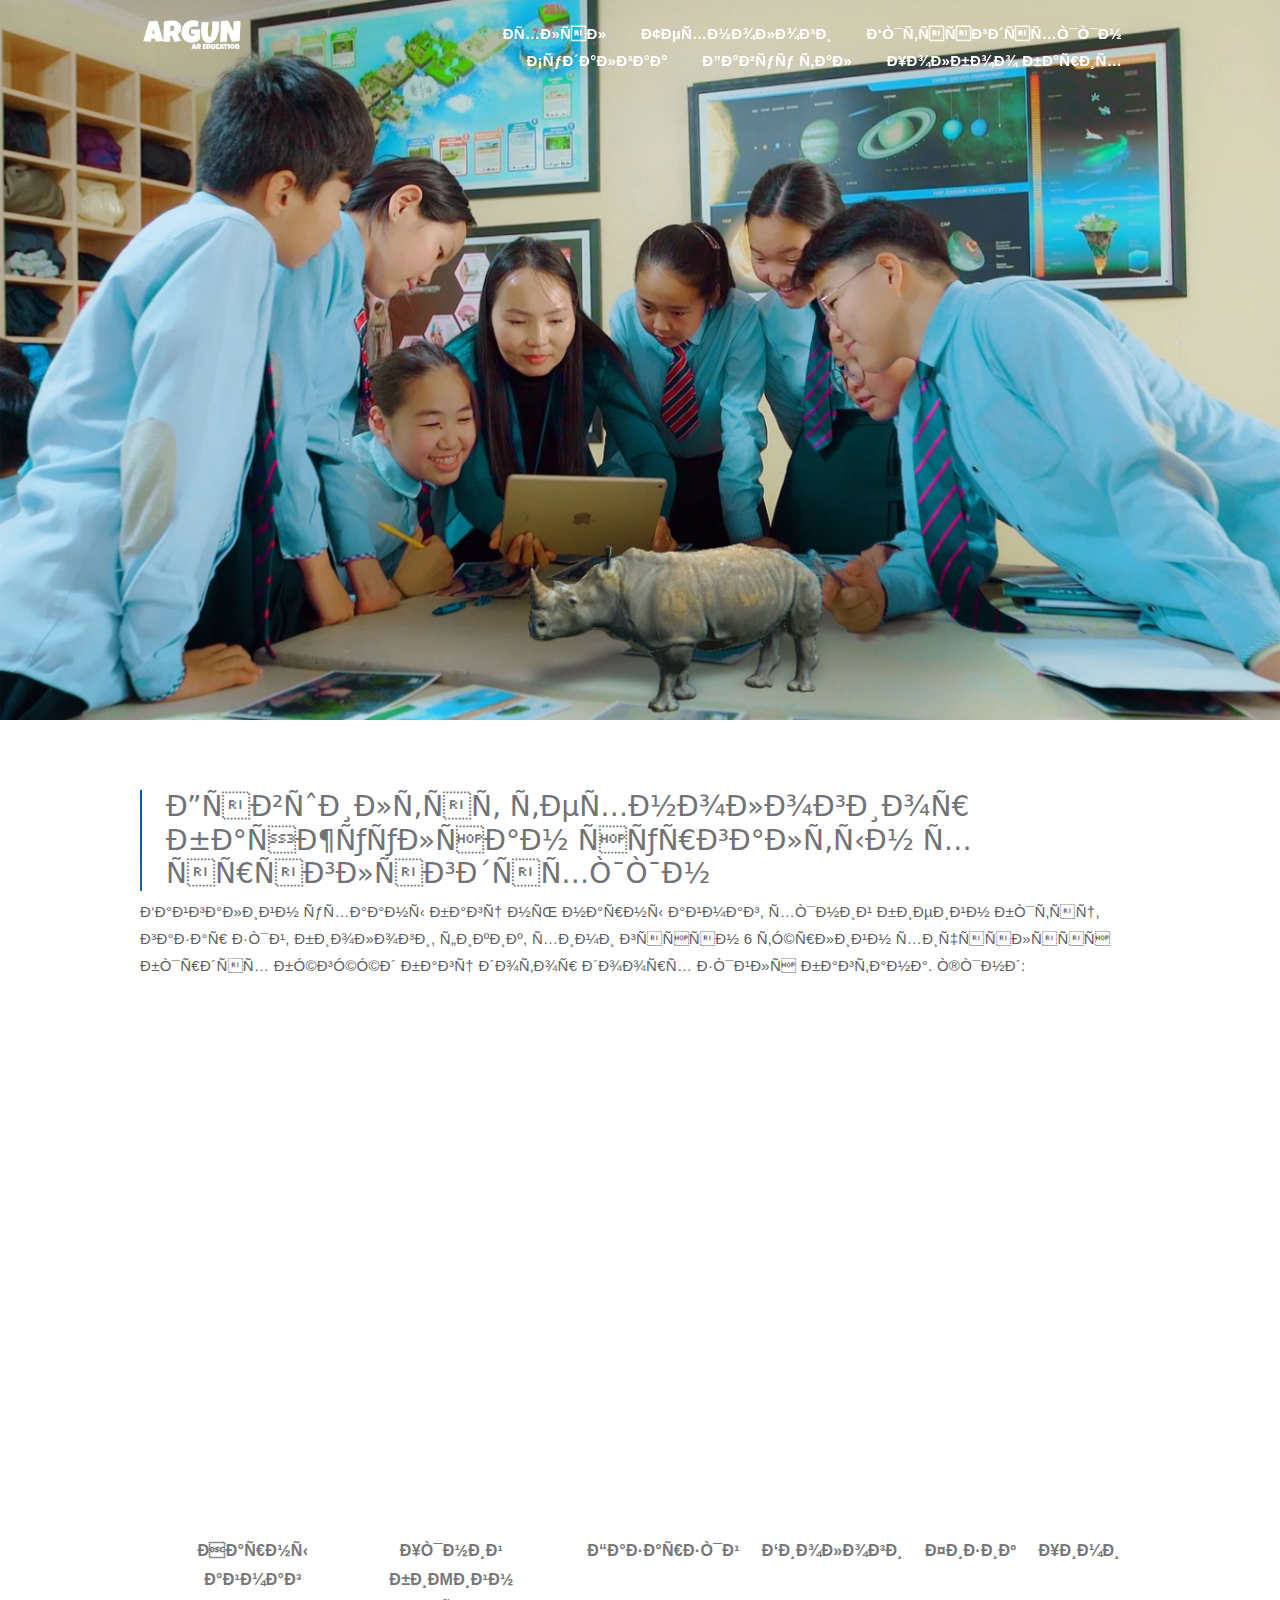
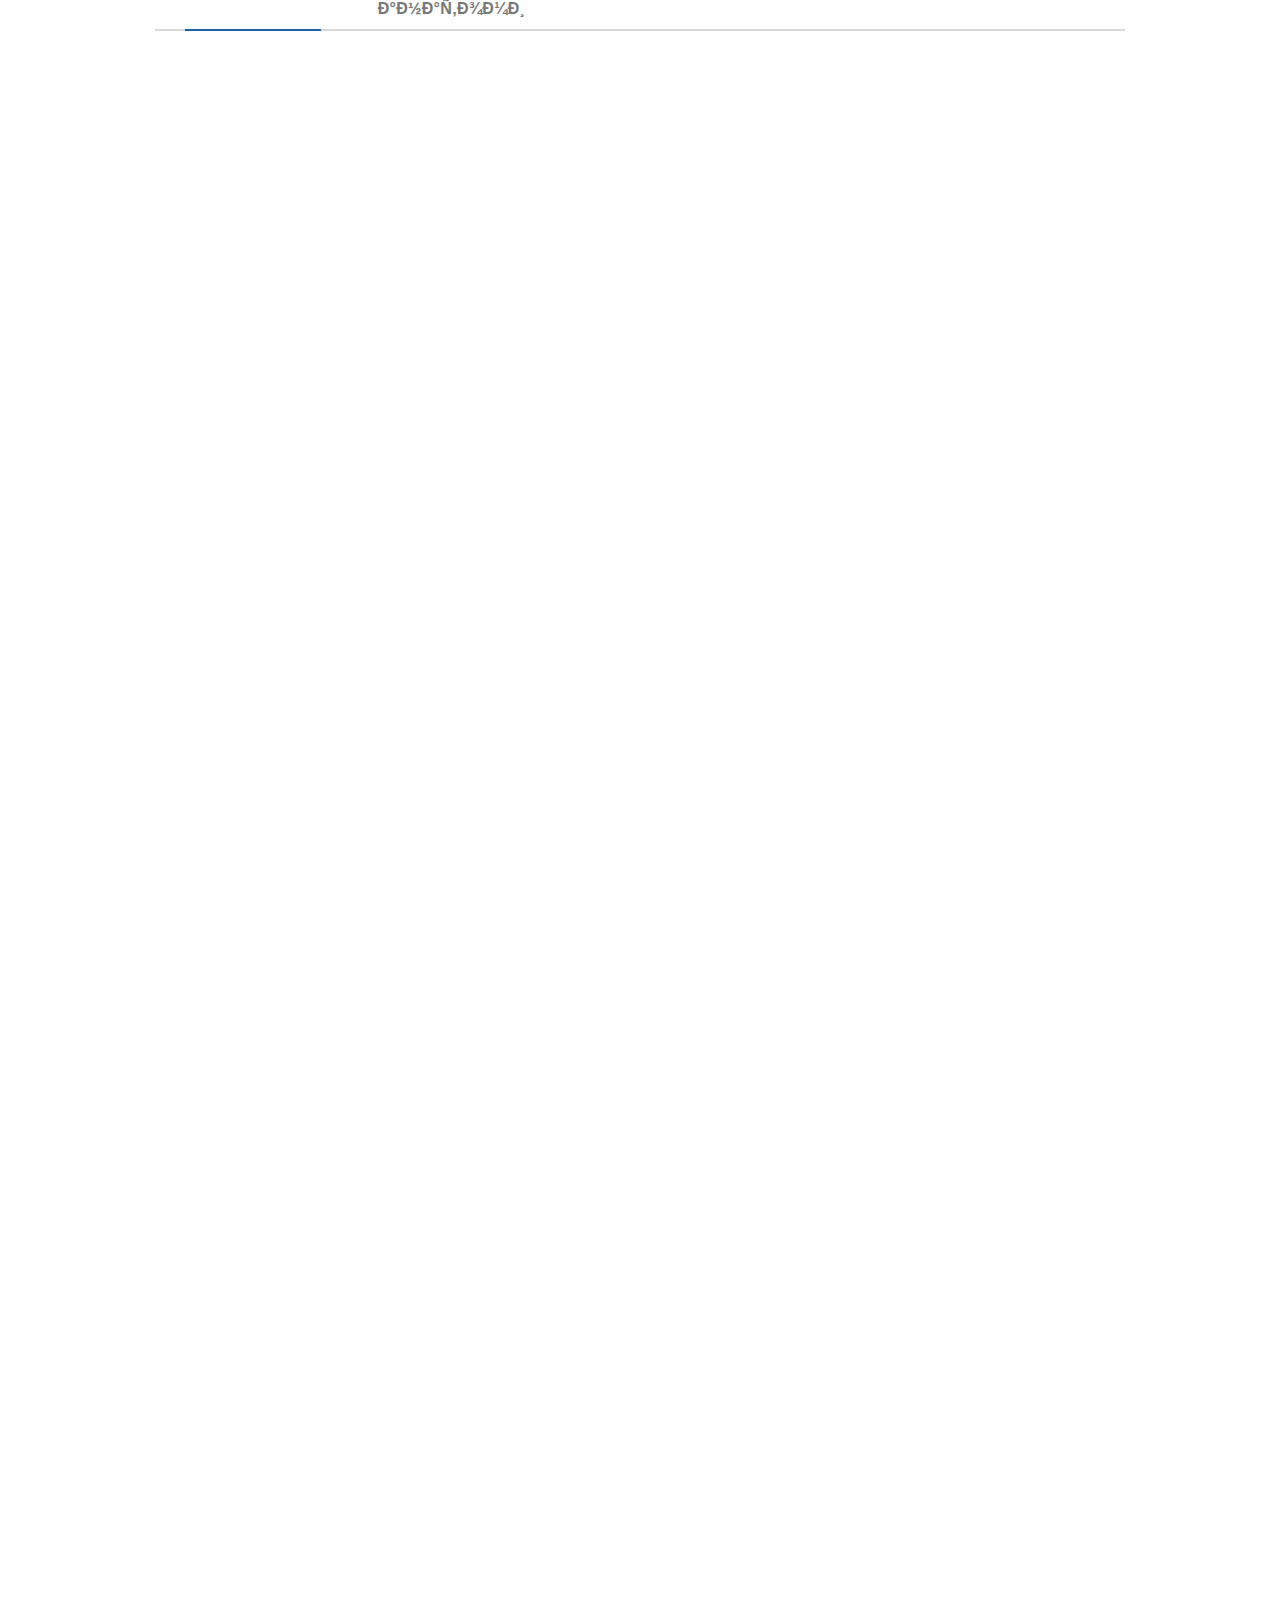
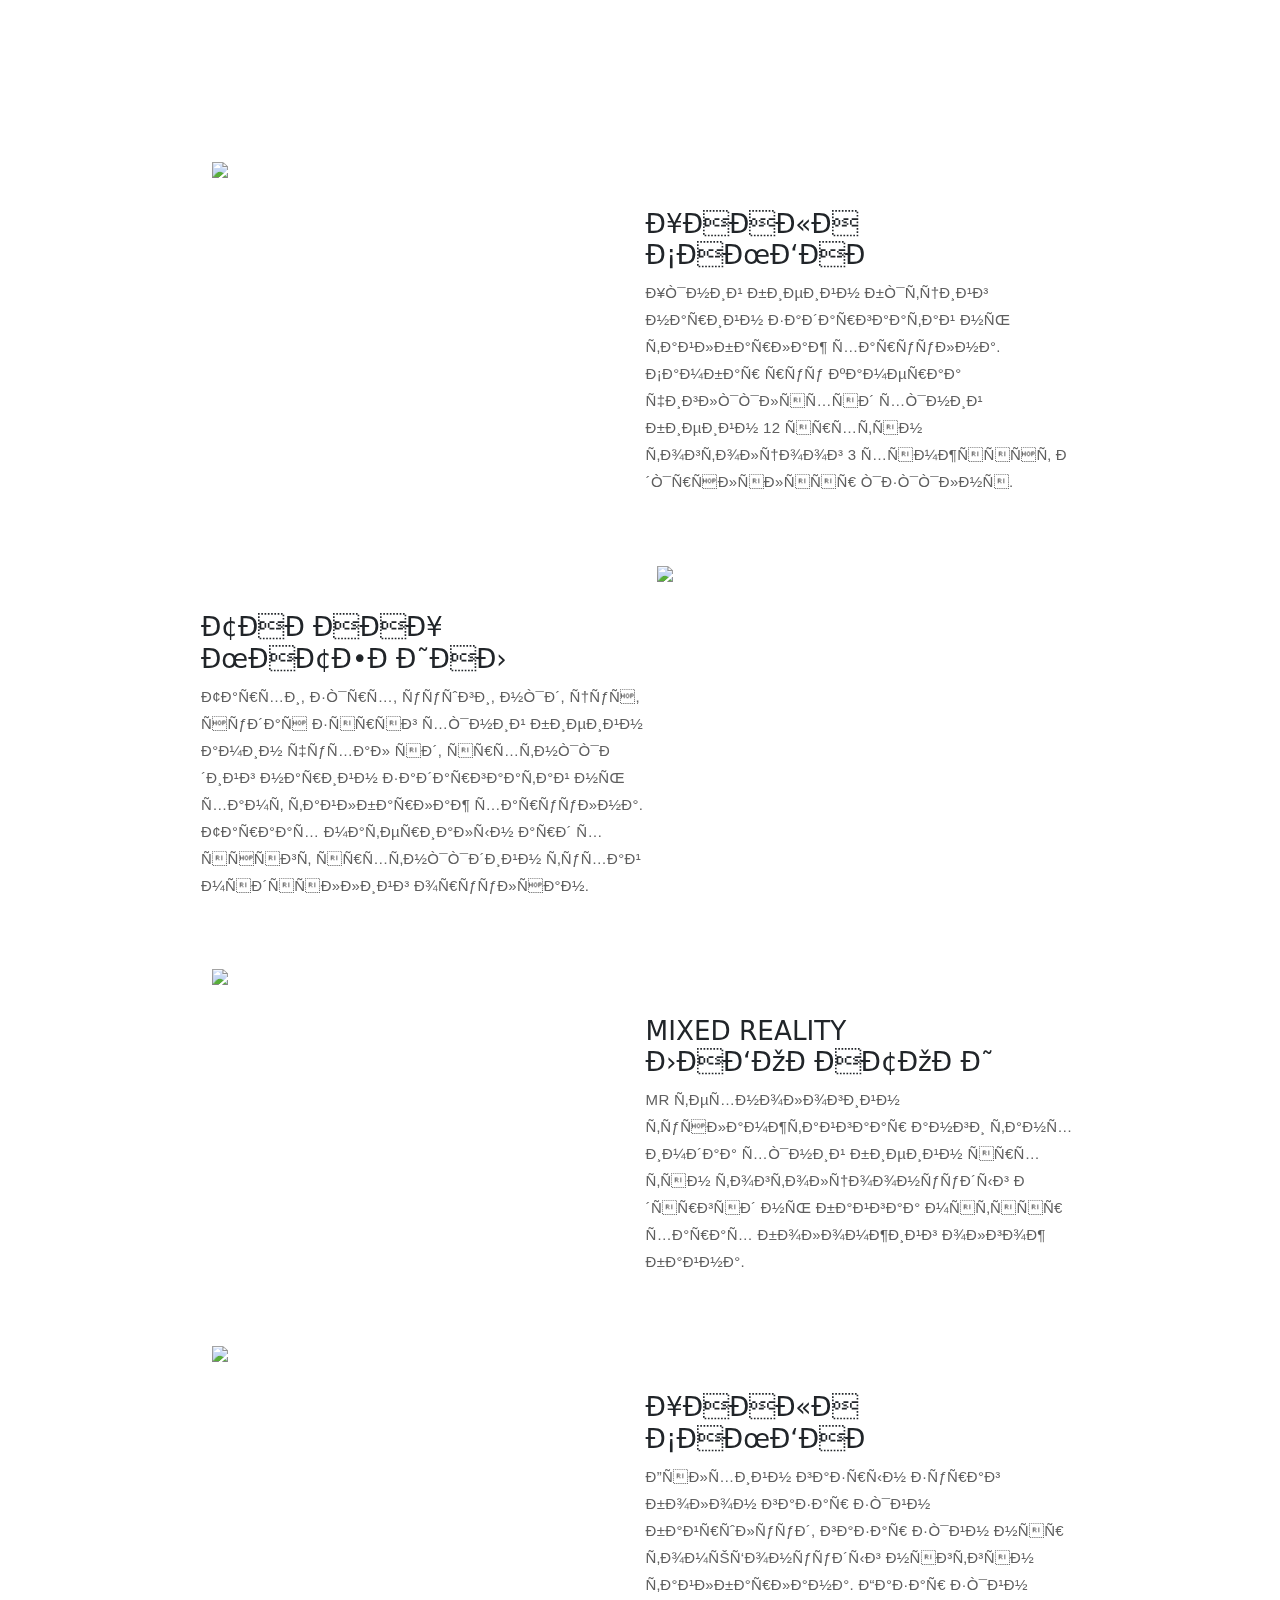
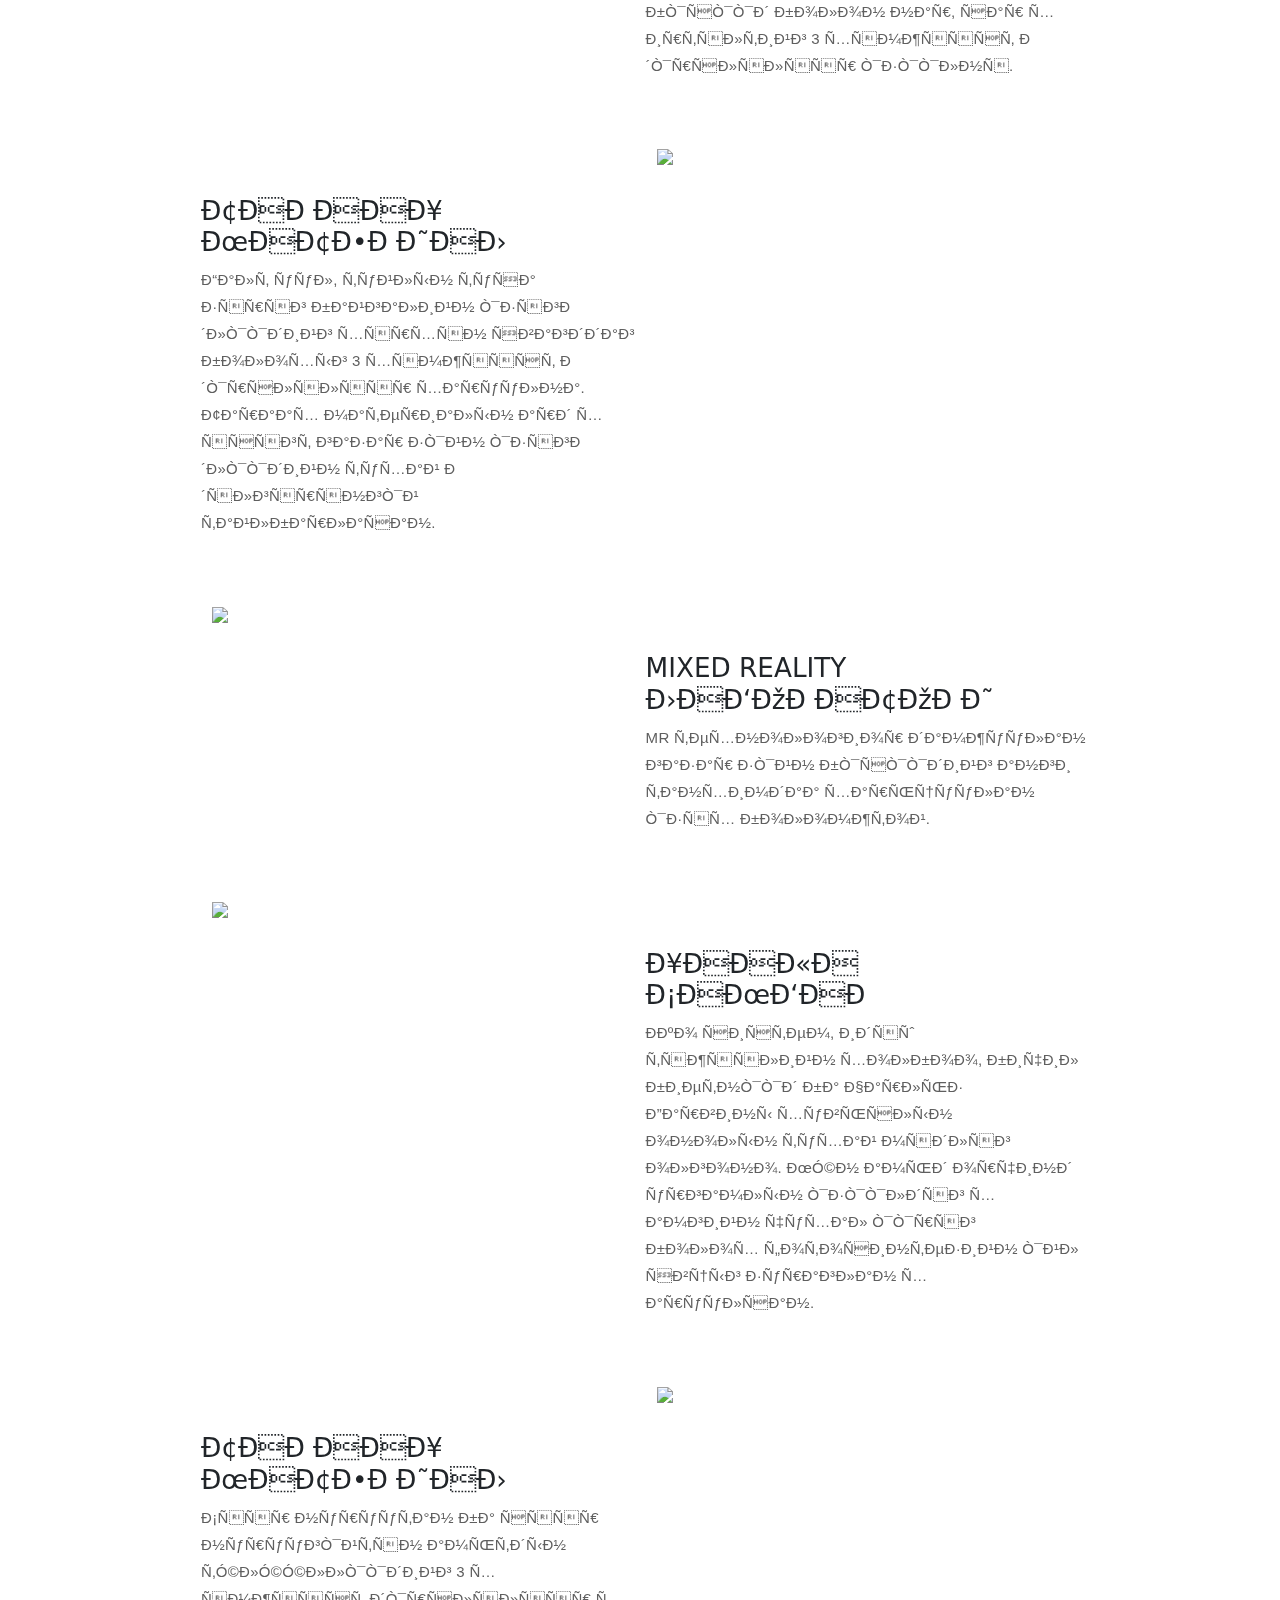
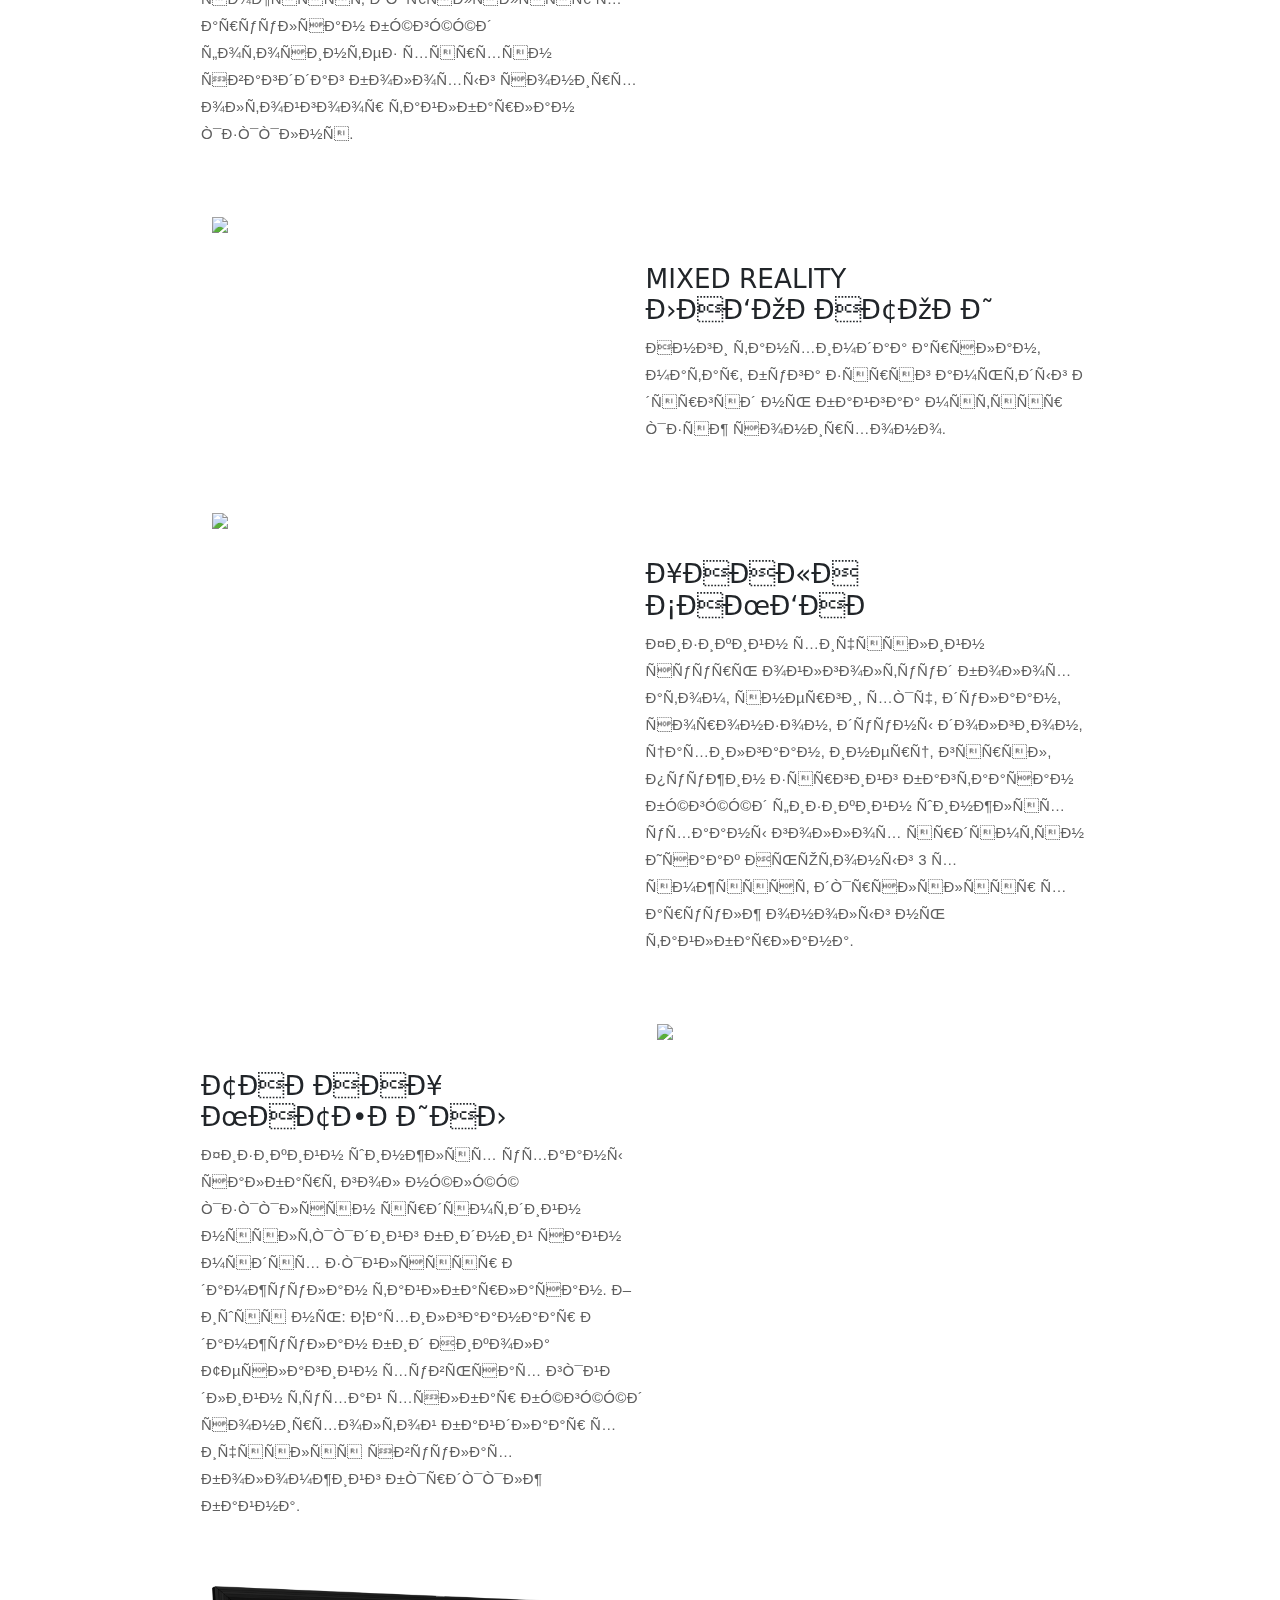
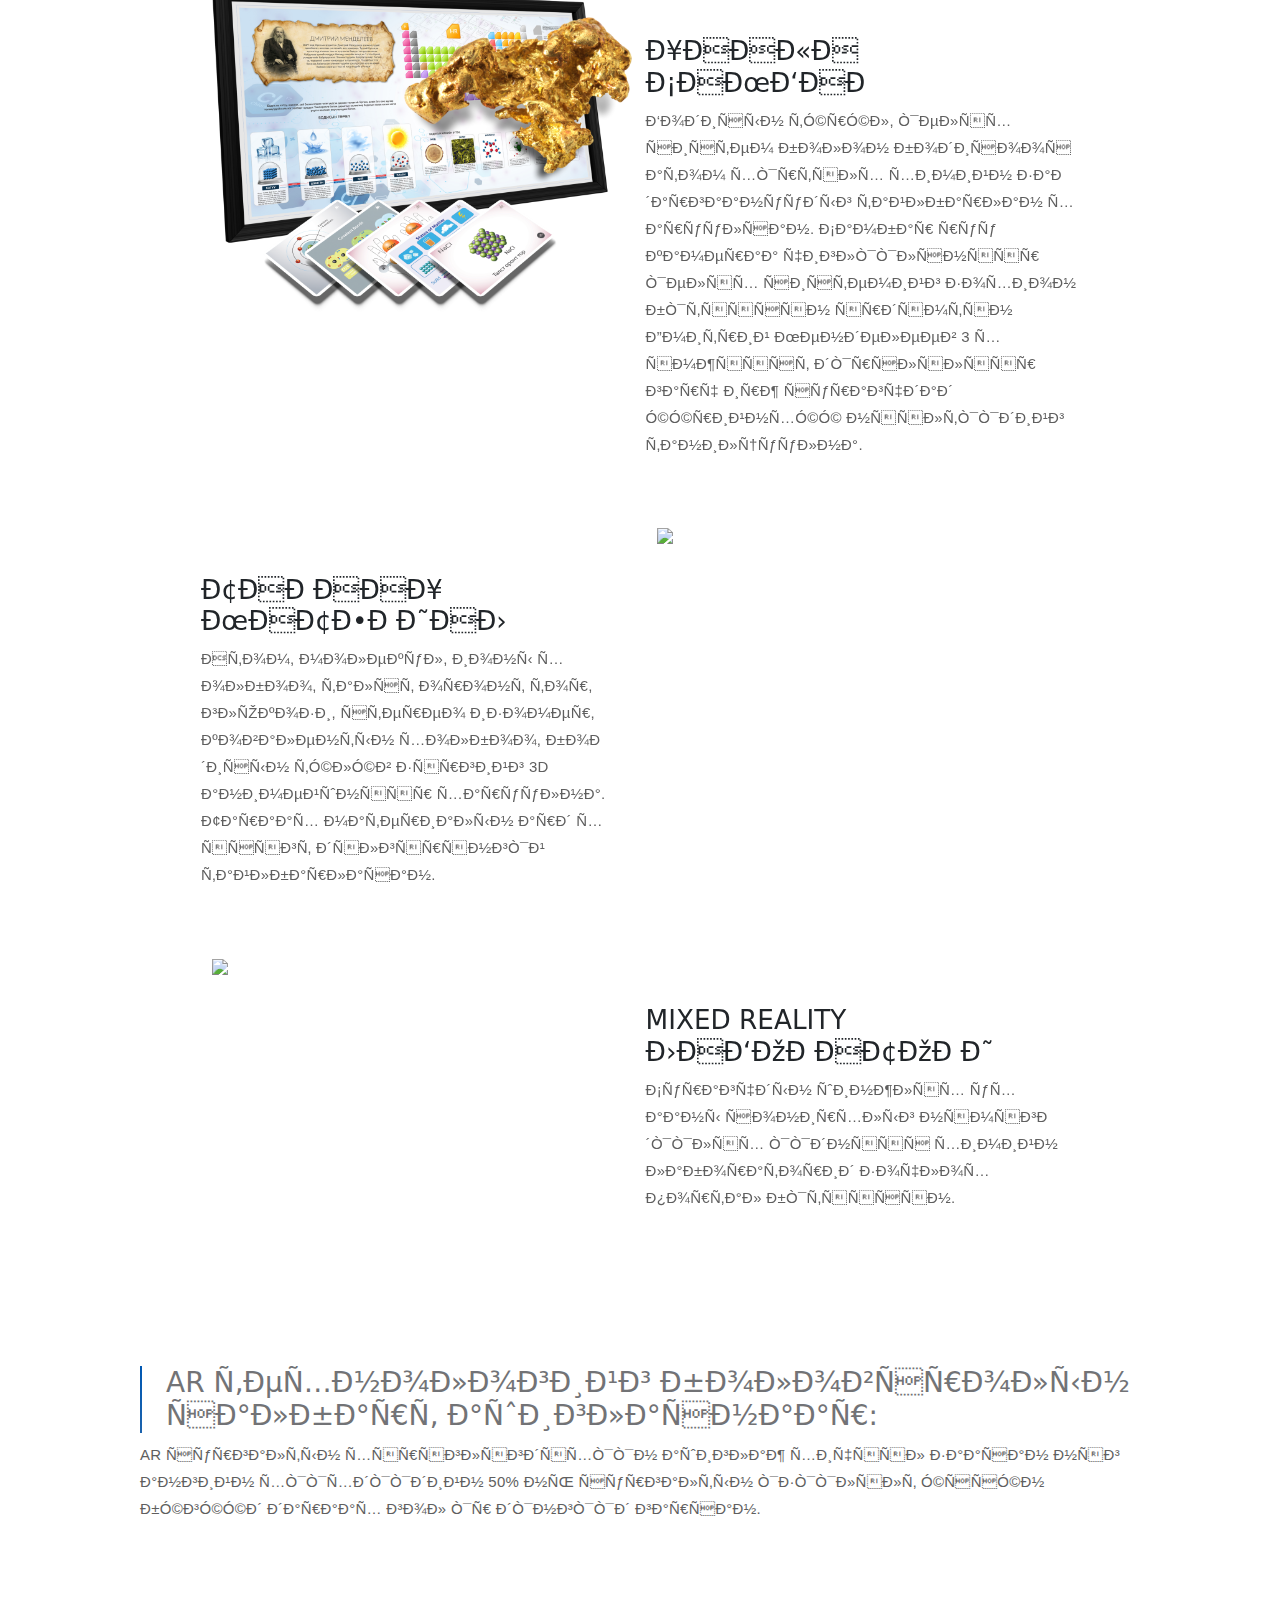
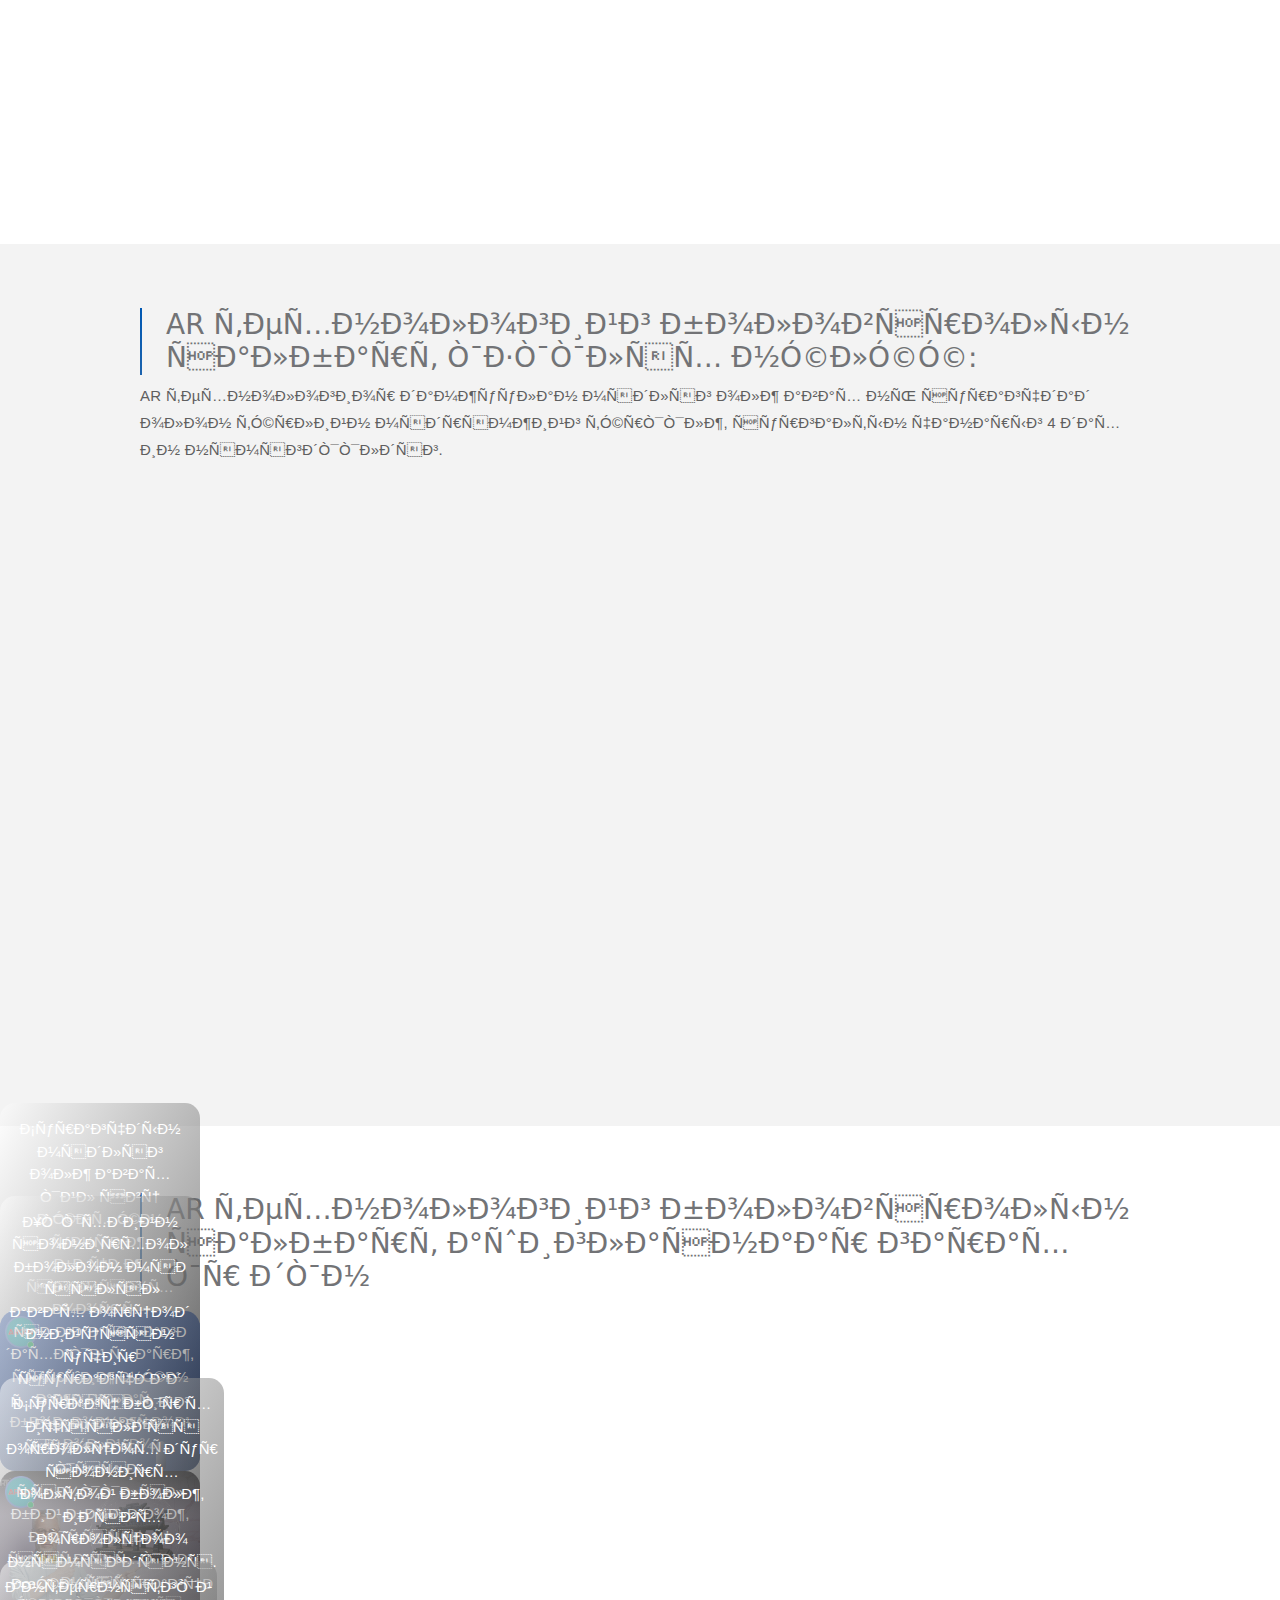
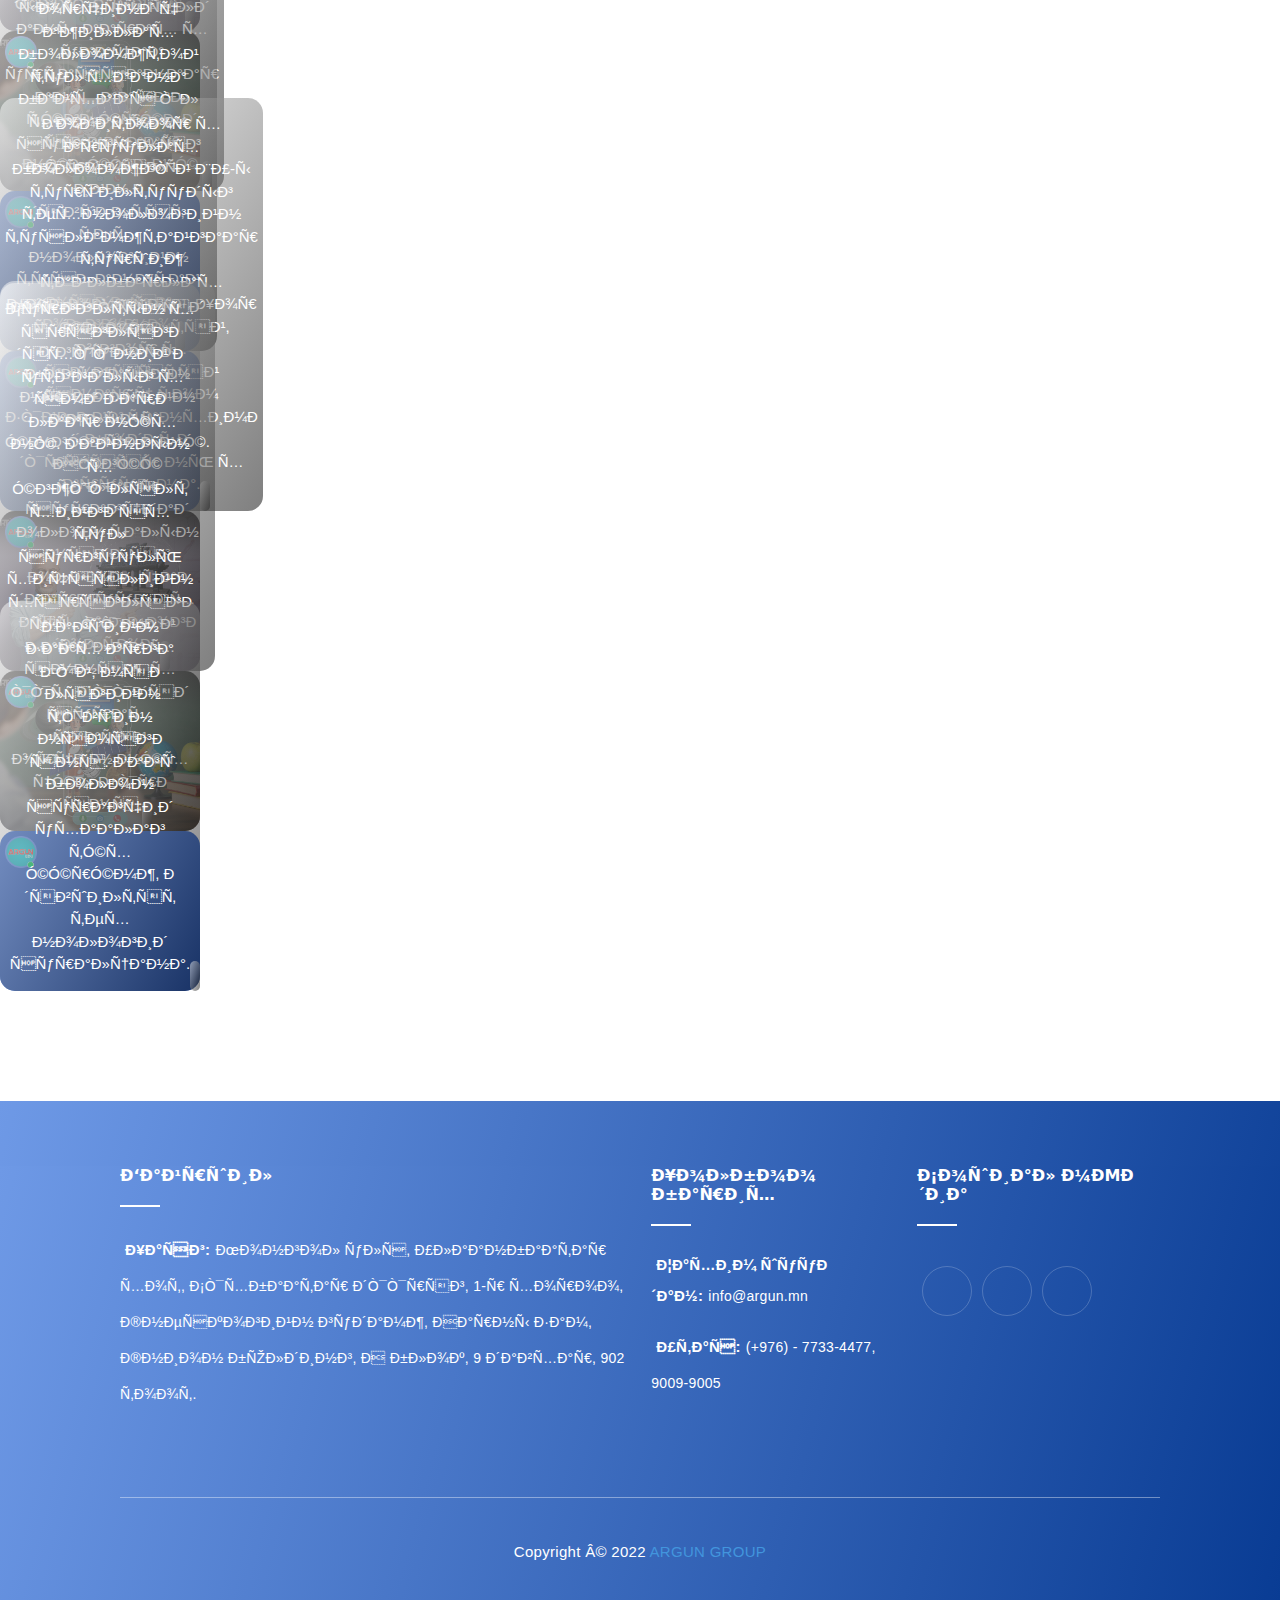
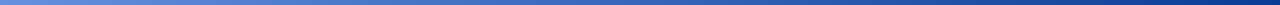
==== commit a5aa2dd0: "edit" ====
--- a/index.html
+++ b/index.html
@@ -2,6 +2,8 @@
 <html>
 
 <head>
+	<title>ARGUN GROUP - AR education</title>
+	<link rel="shortcut icon" title="Icon" href="image/logo-link.png" type="image/x-icon" />
 	<link rel="preconnect" href="https://fonts.googleapis.com">
 	<link rel="preconnect" href="https://fonts.gstatic.com" crossorigin>
 	<link rel="stylesheet" href="https://use.fontawesome.com/releases/v5.15.4/css/all.css"
@@ -478,7 +480,7 @@
 		<section id="section4-1" class="section " style="background-color: #f3f3f3;">
 			<section class="edu-percentage pt-50">
 				<div class="title-text">
-					<h2 >AR технологийг боловсролын салбарт ашигласнаар:</h2>
+					<h2 >AR технологийг боловсролын салбарт үзүүлэх нөлөө:</h2>
 					<p>AR технологиор дамжуулан мэдлэг олж авах нь сурагчдад олон төрлийн мэдрэмжийг төрүүлж, сургалтын
 						чанарыг 4
 						дахин нэмэгдүүлдэг.
@@ -489,7 +491,7 @@
 		</section>
 		<section id="section5" class="section">
 			<div class="title-text pt-50">
-				<h2 style="top:1em">AR технологийг боловсролын салбарт ашигласнаар</h2>
+				<h2 style="top:1em">AR технологийг боловсролын салбарт ашигласнаар гарах үр дүн</h2>
 			</div>
 			<div class="center-slider">
 				<div class="story-item item" style="background-image:url(image/AR\ product\ 1.jpg); width: 200px;">
--- a/css/style.css
+++ b/css/style.css
@@ -882,7 +882,7 @@
 }
 
 .footer .row {
-	padding: 0 4em;
+	padding: 0 8em;
 }
 
 .footer b {
